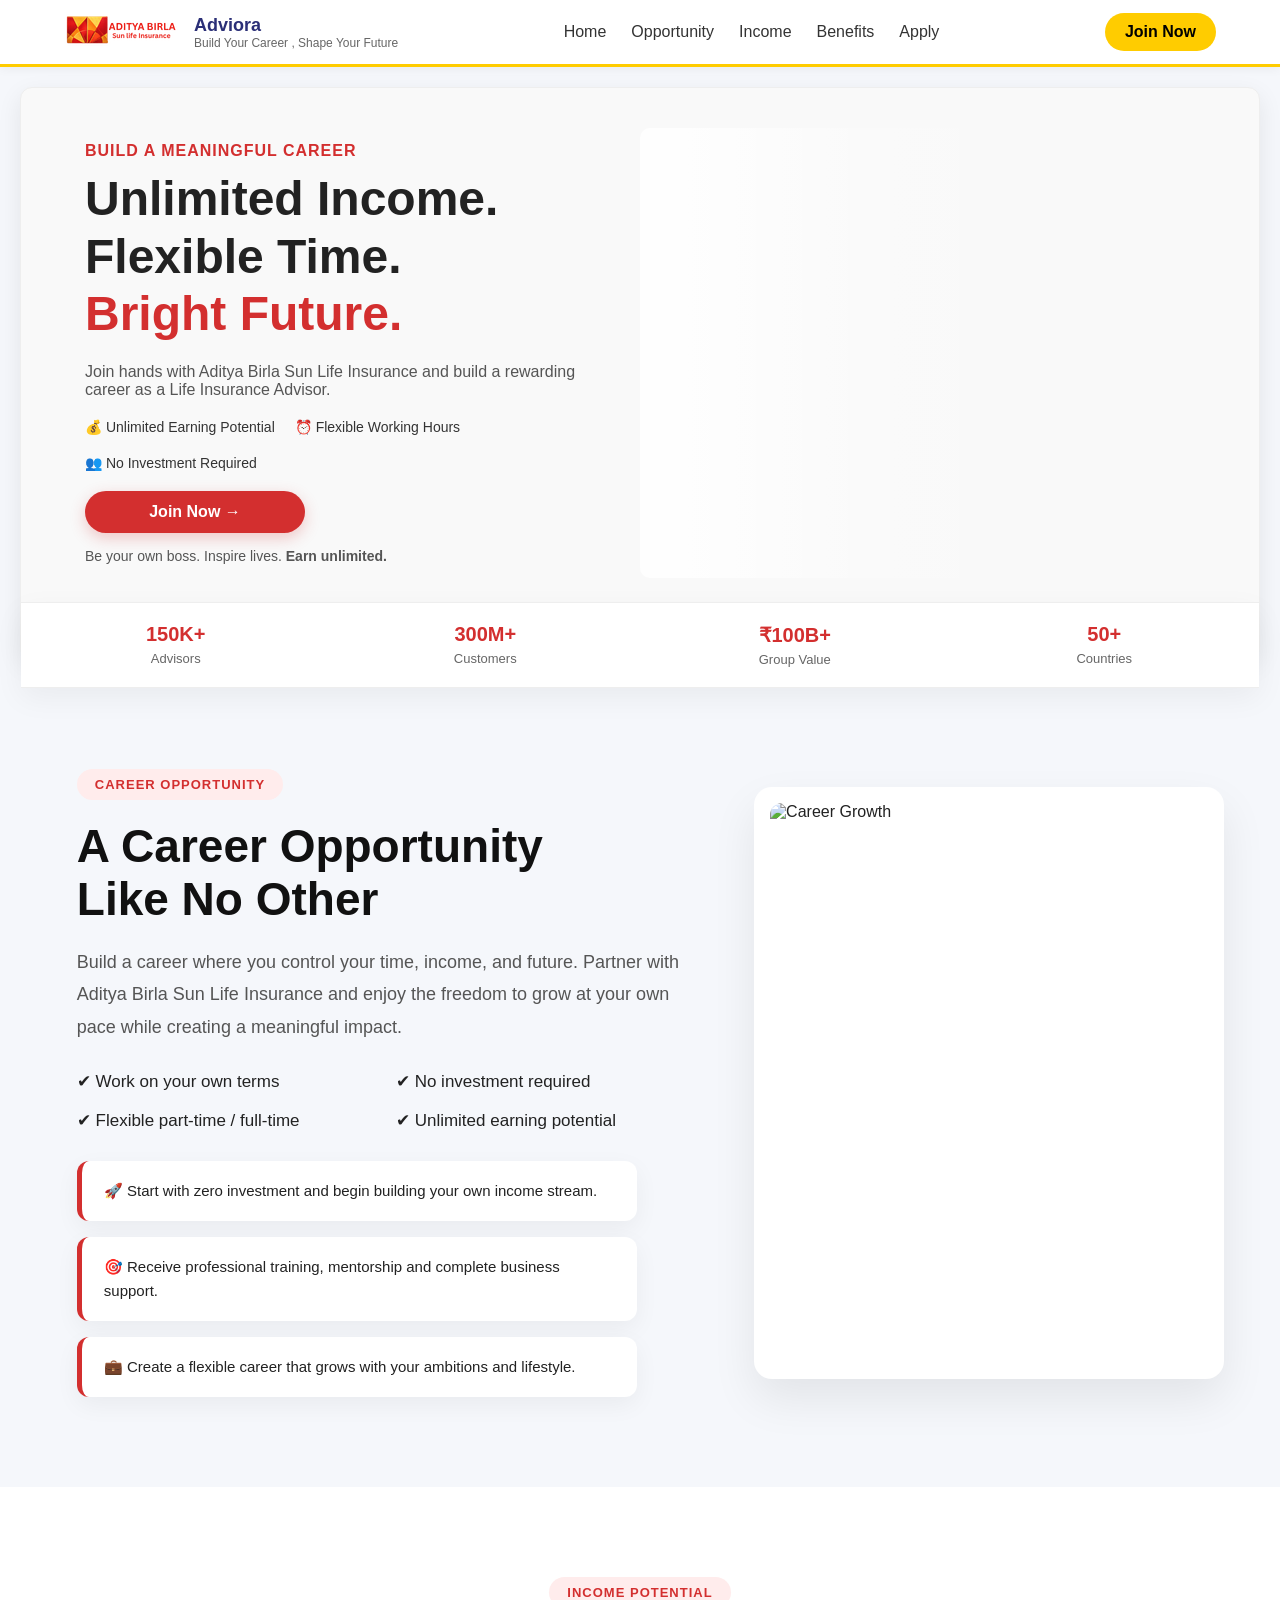
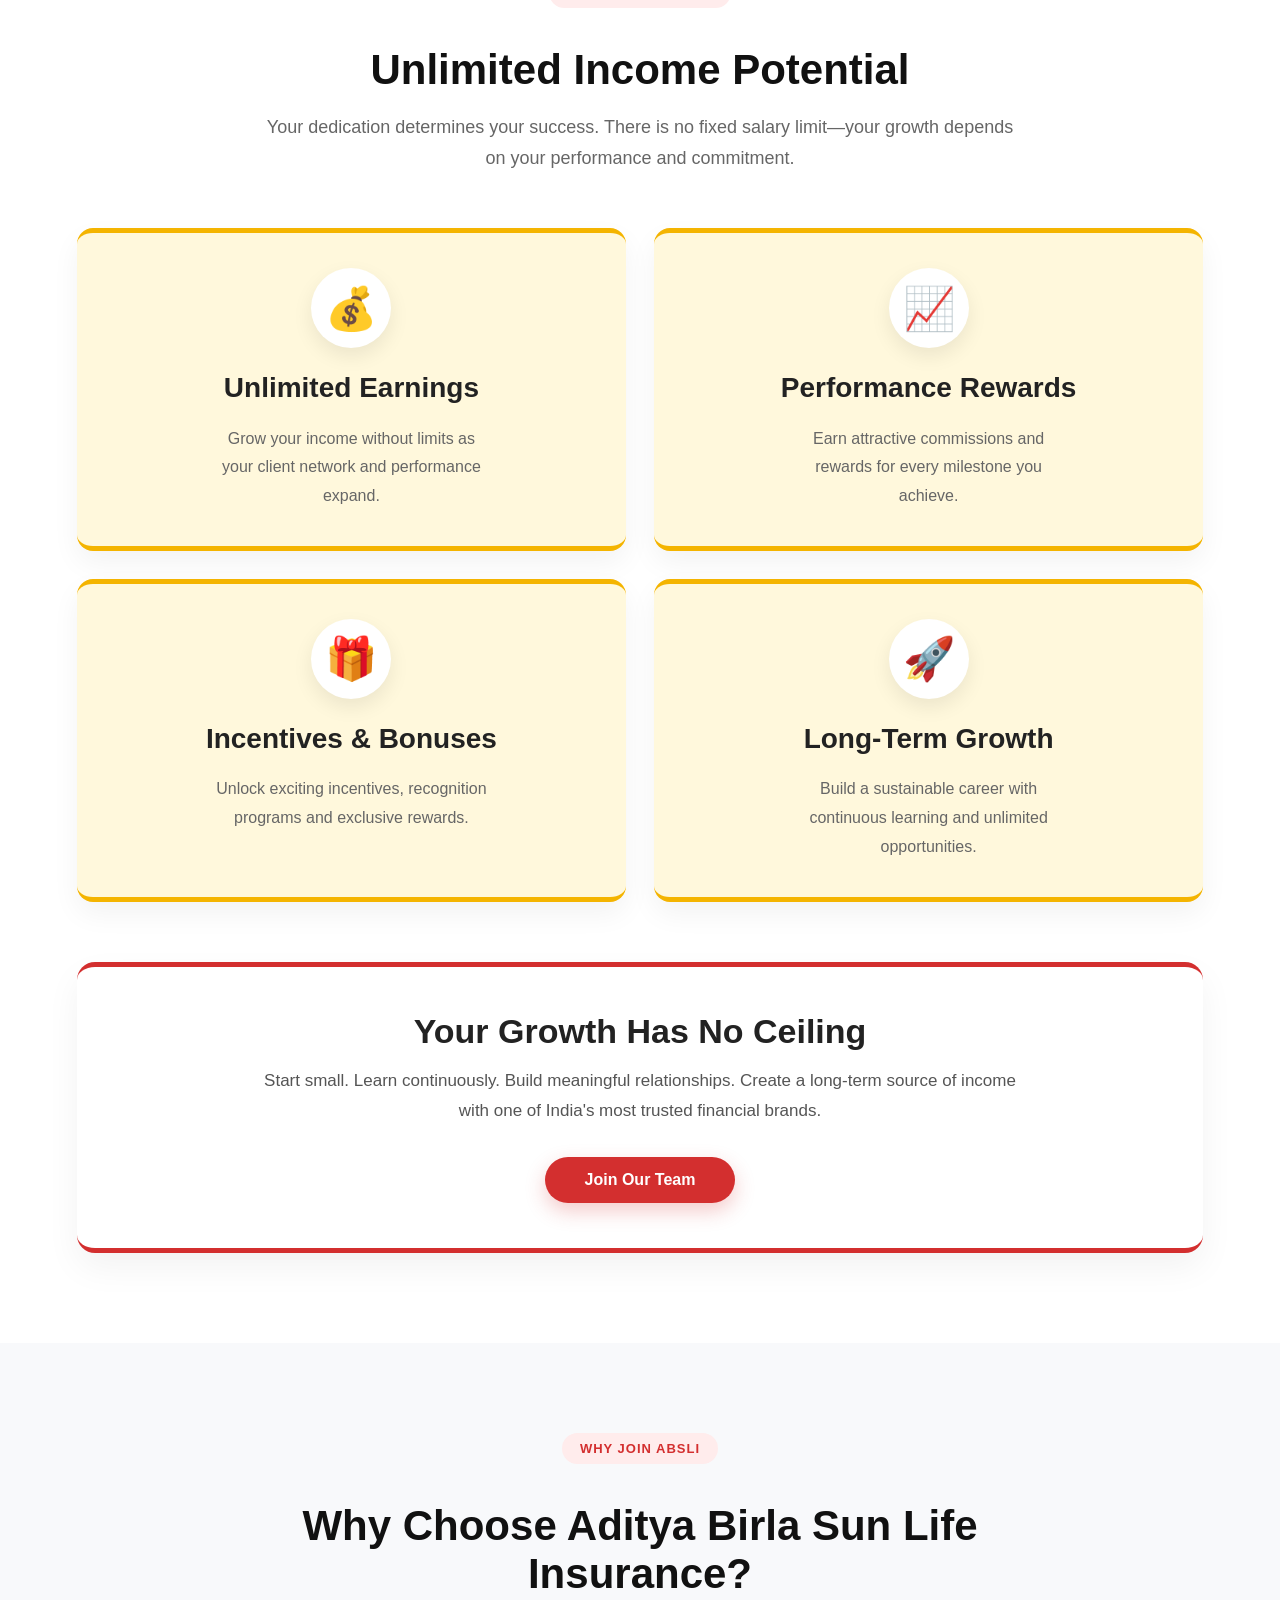
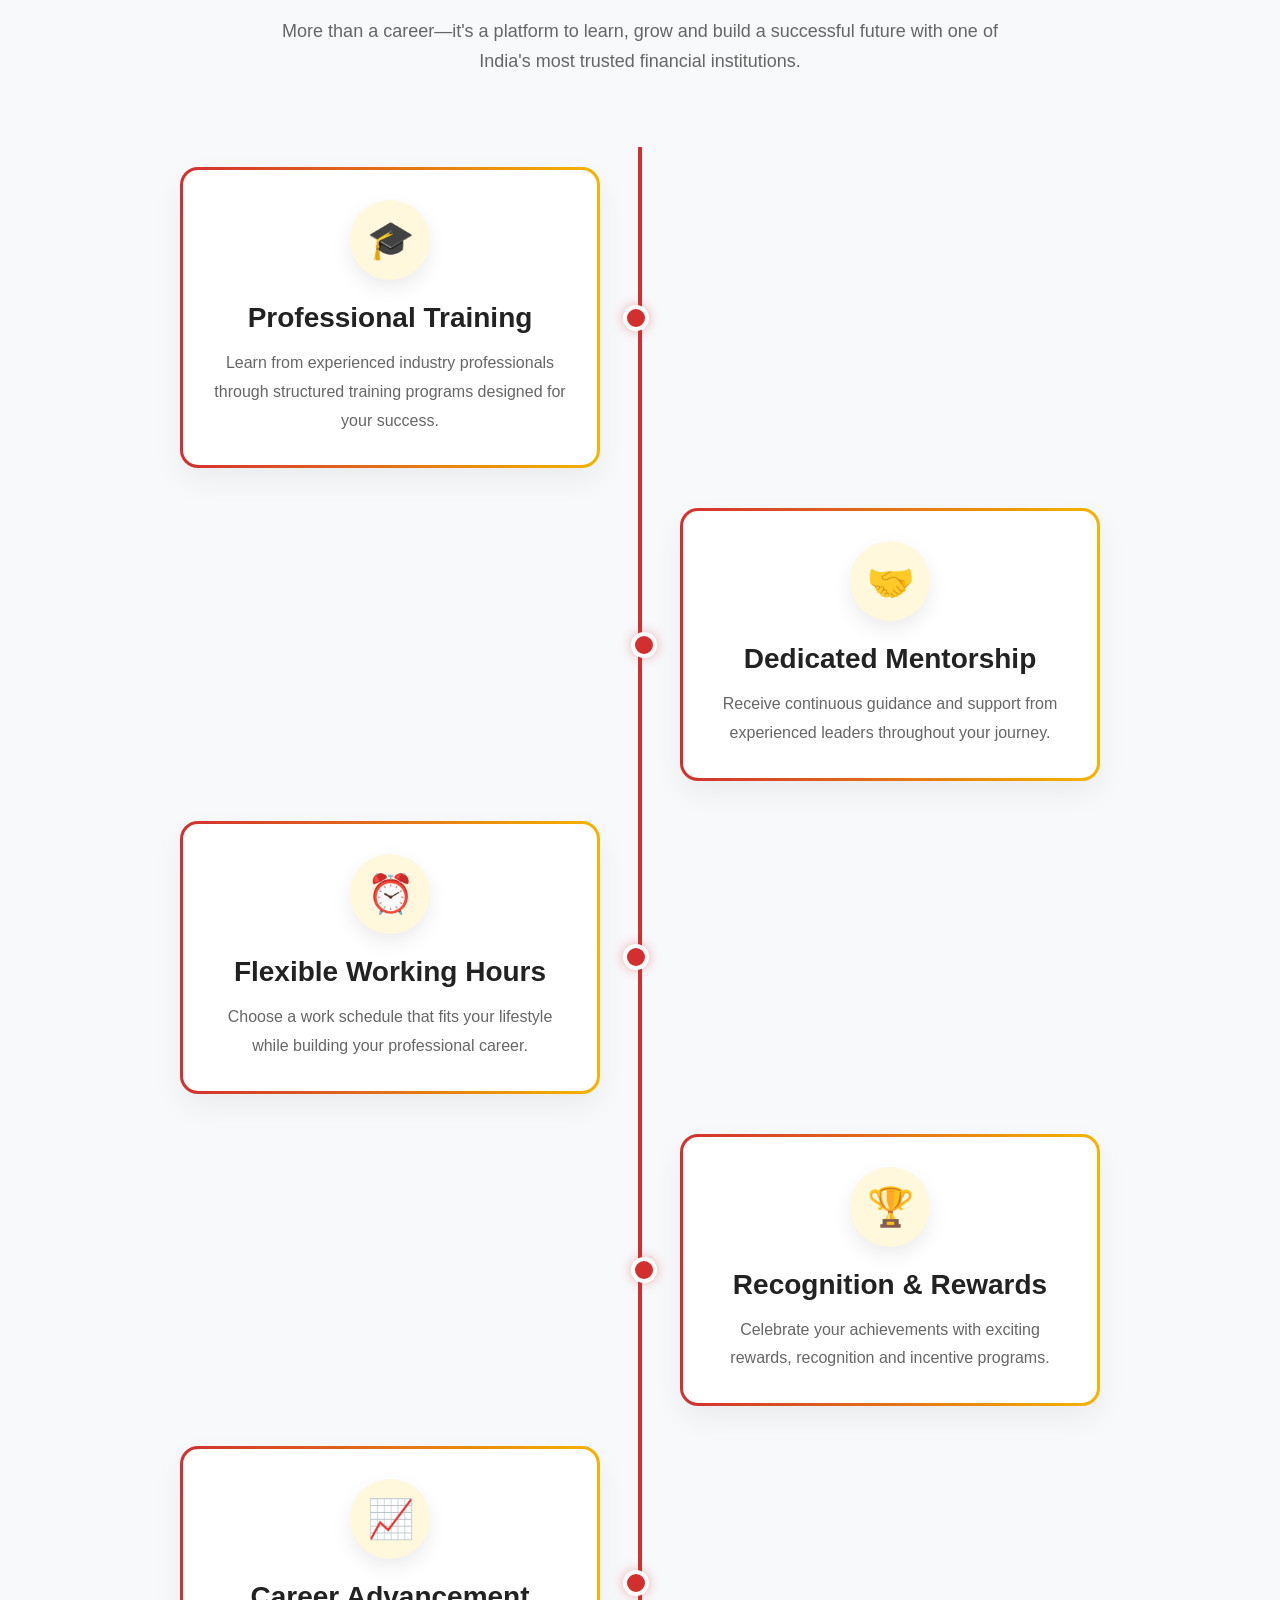
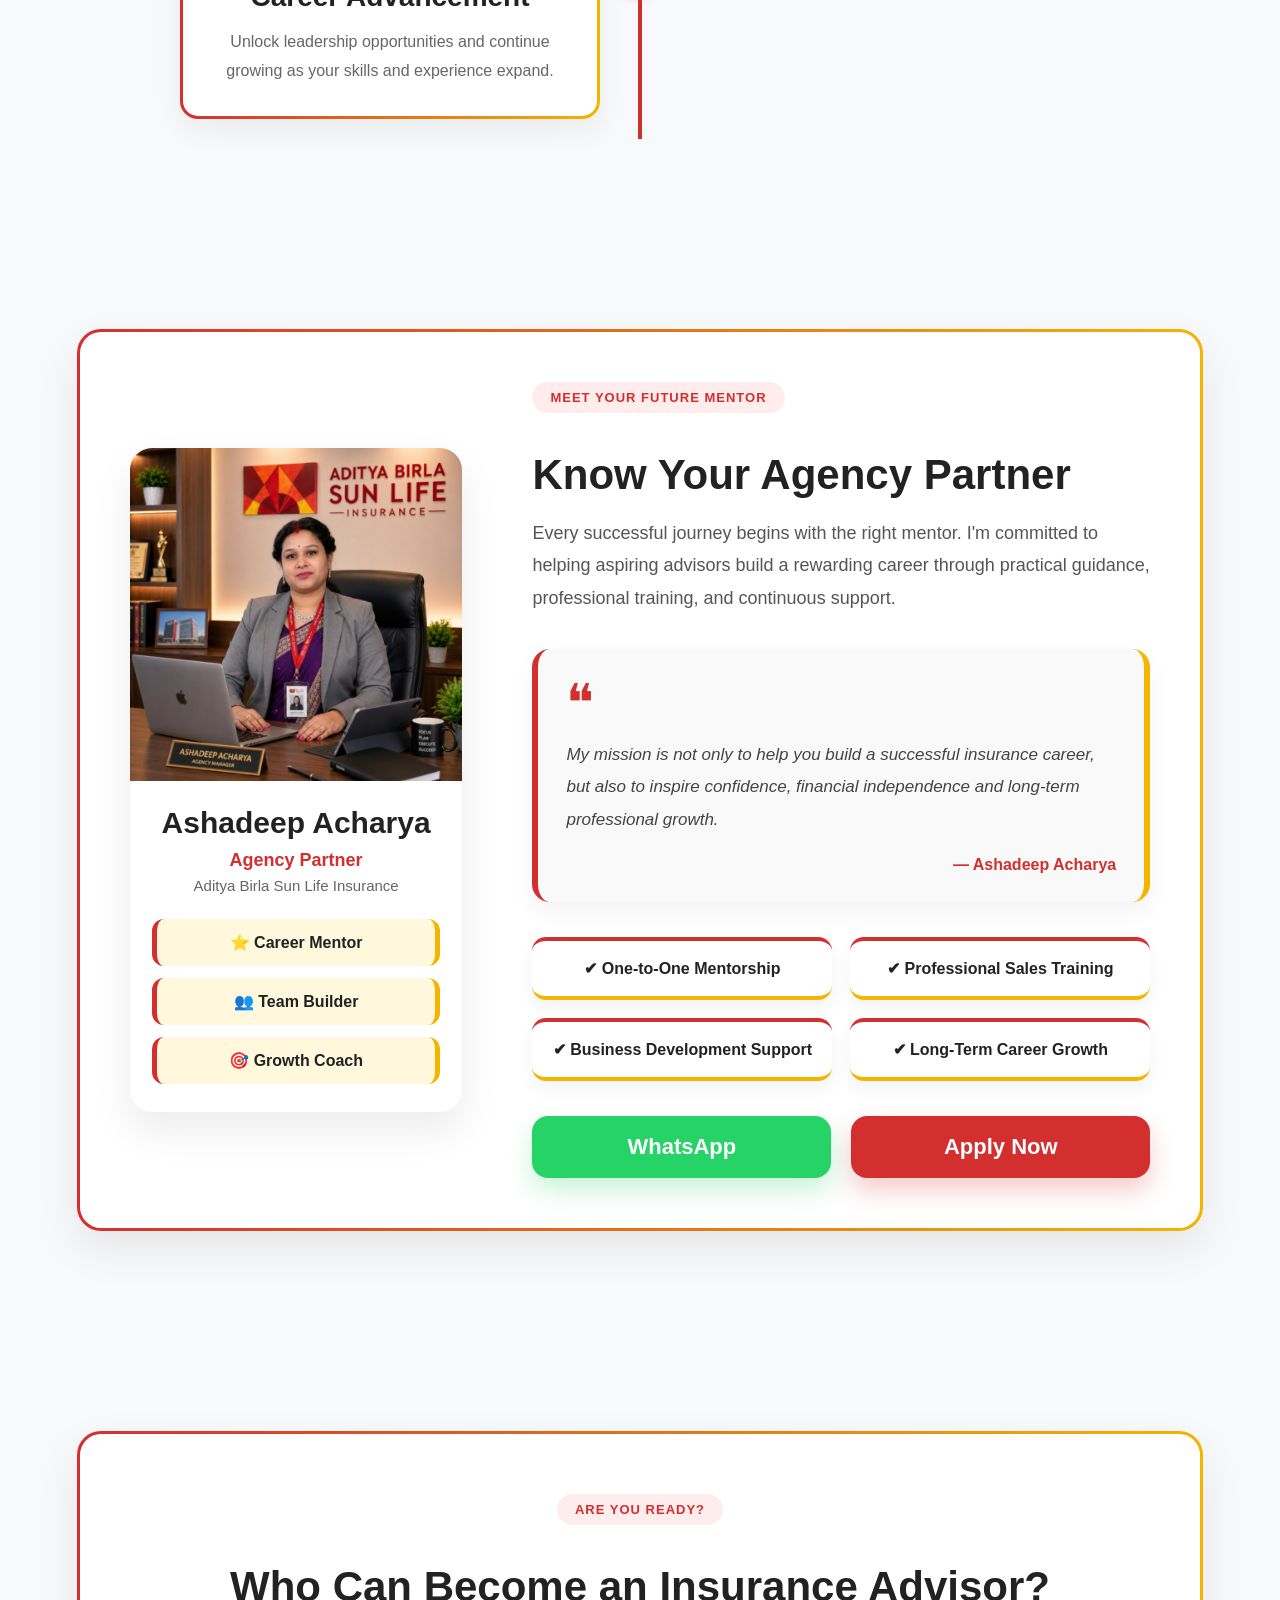
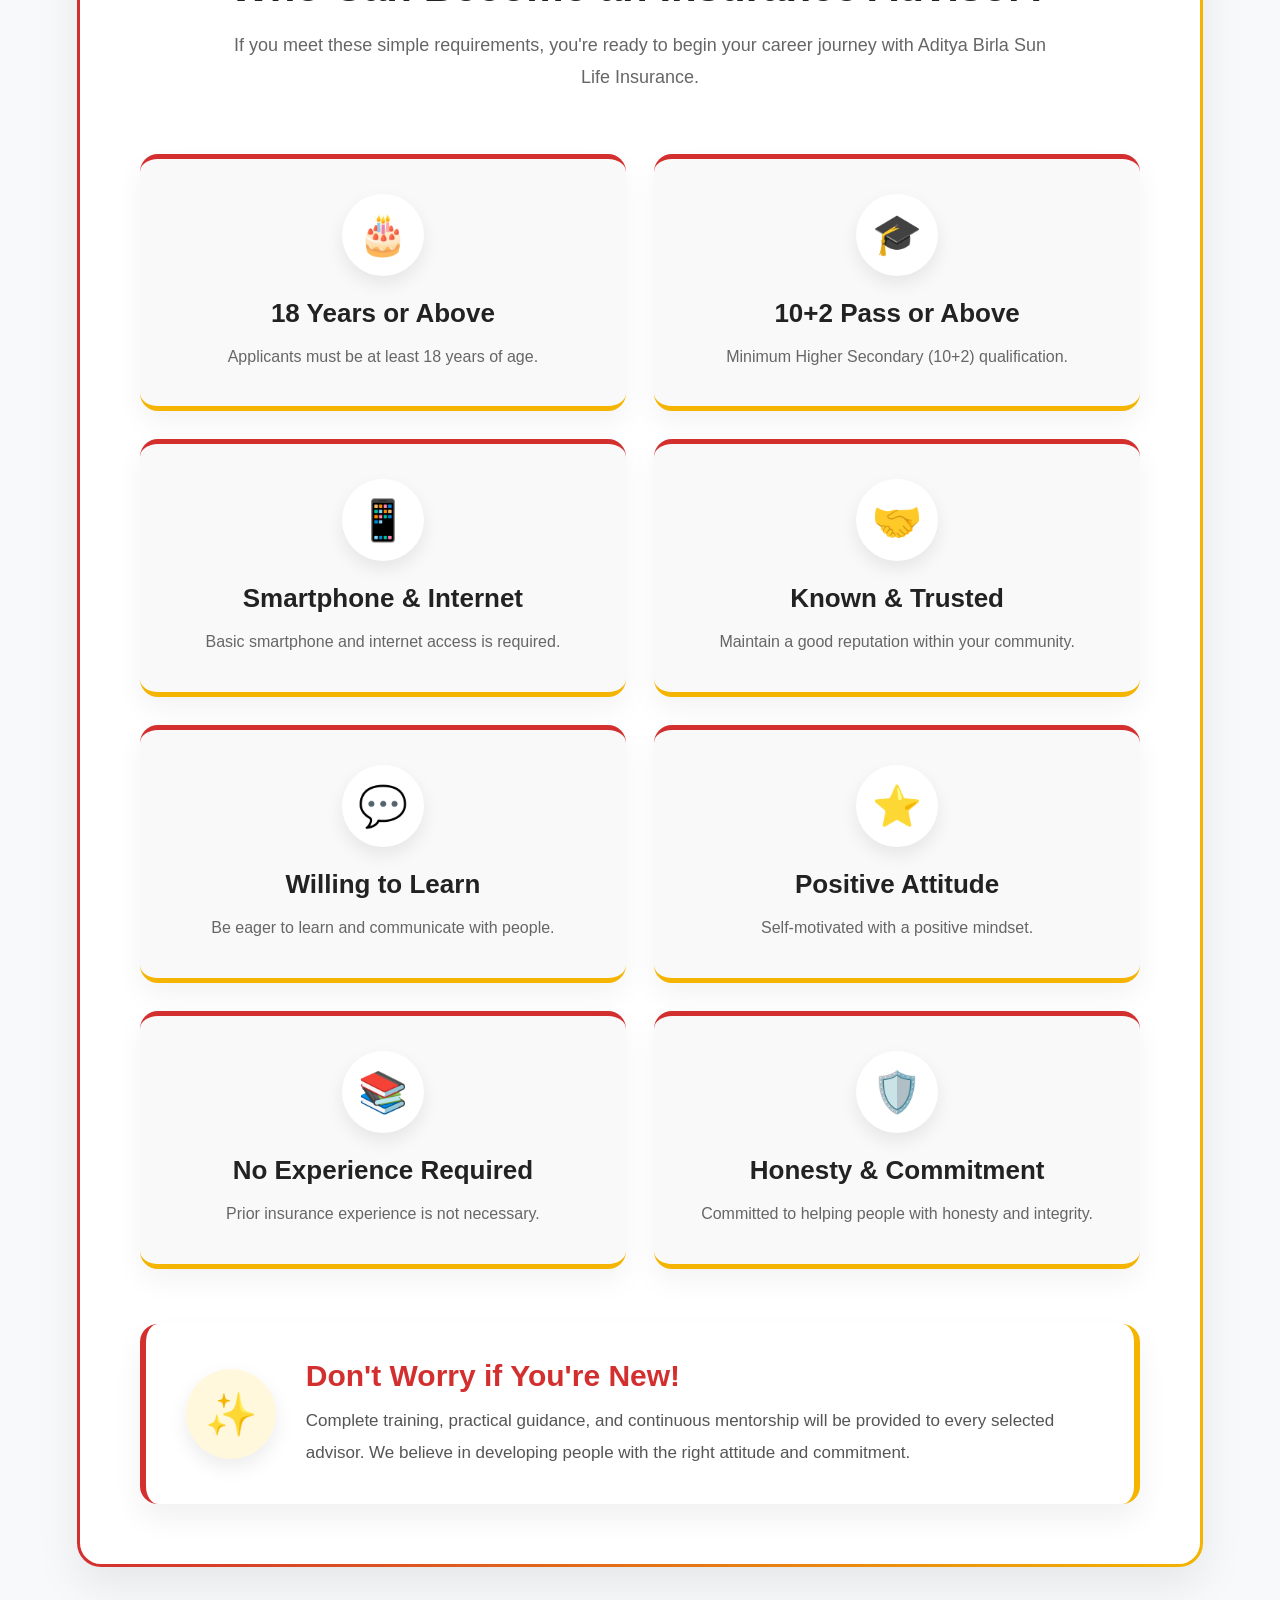
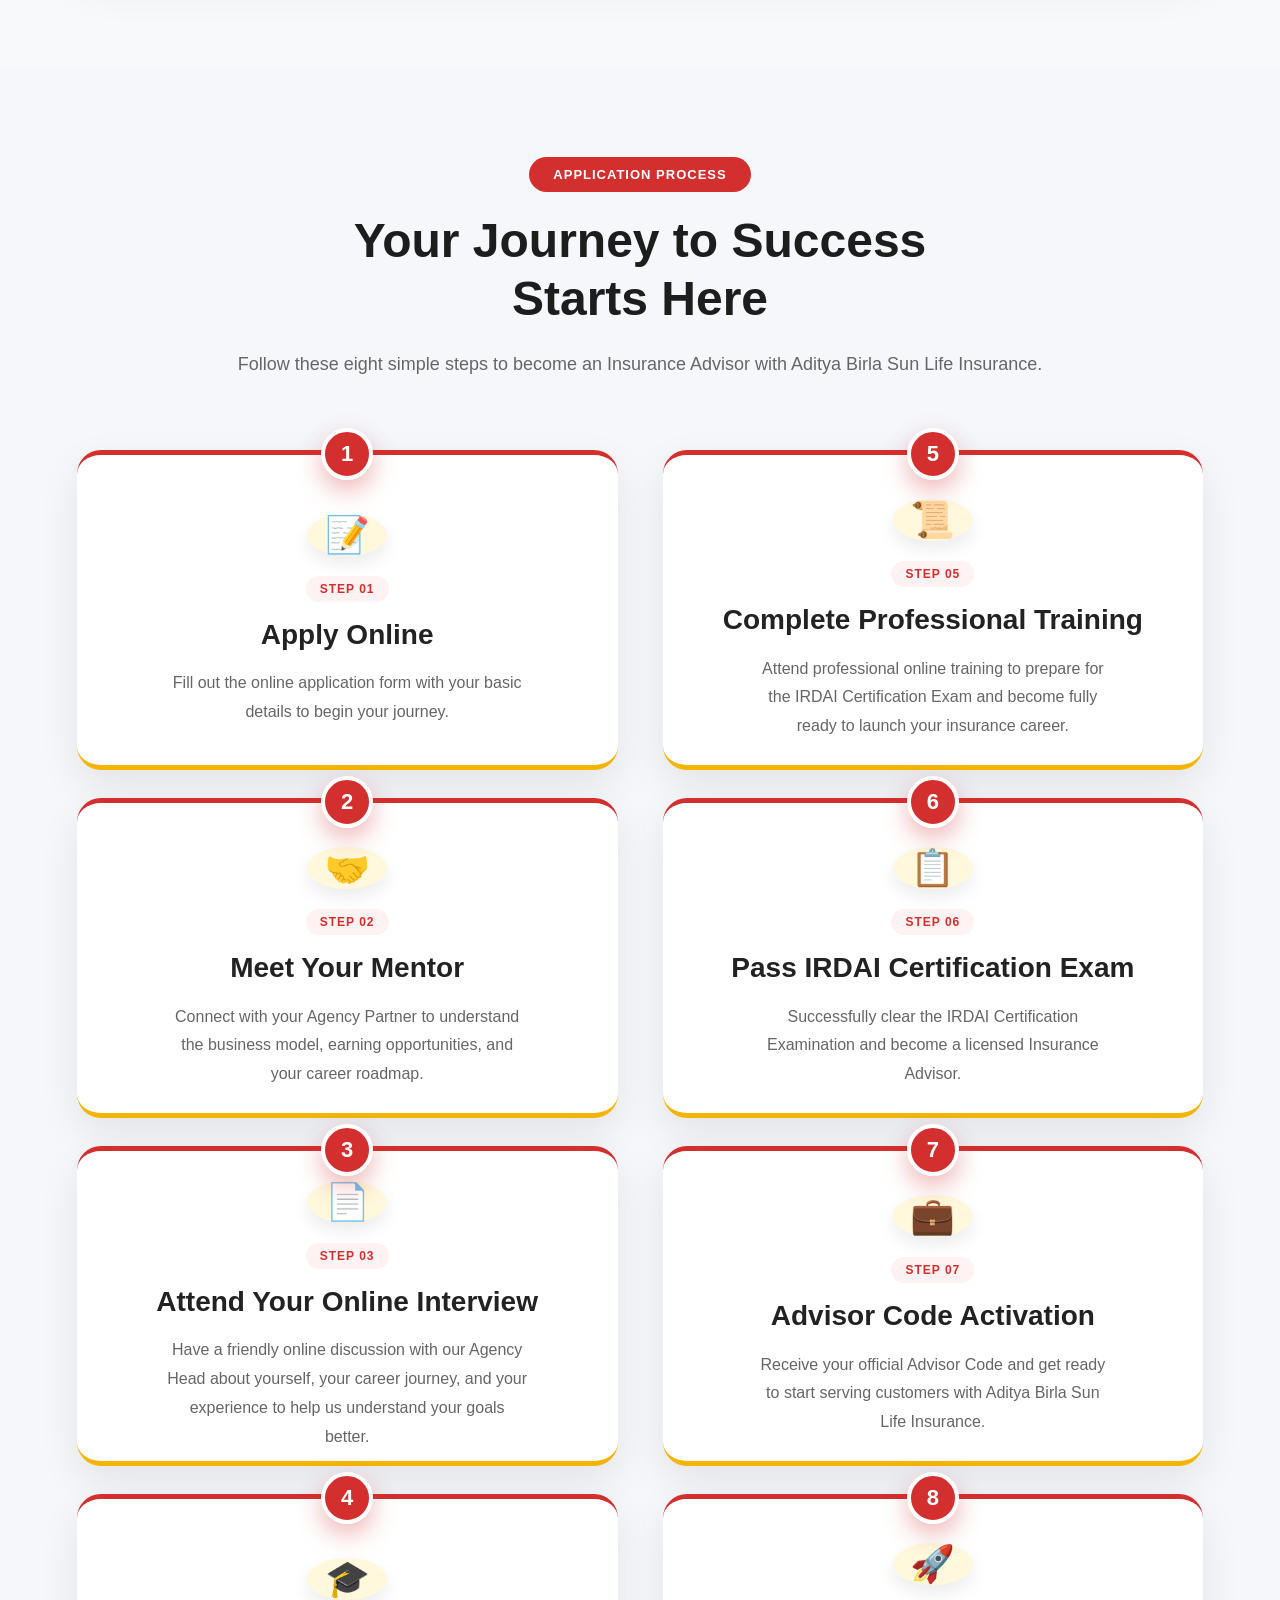
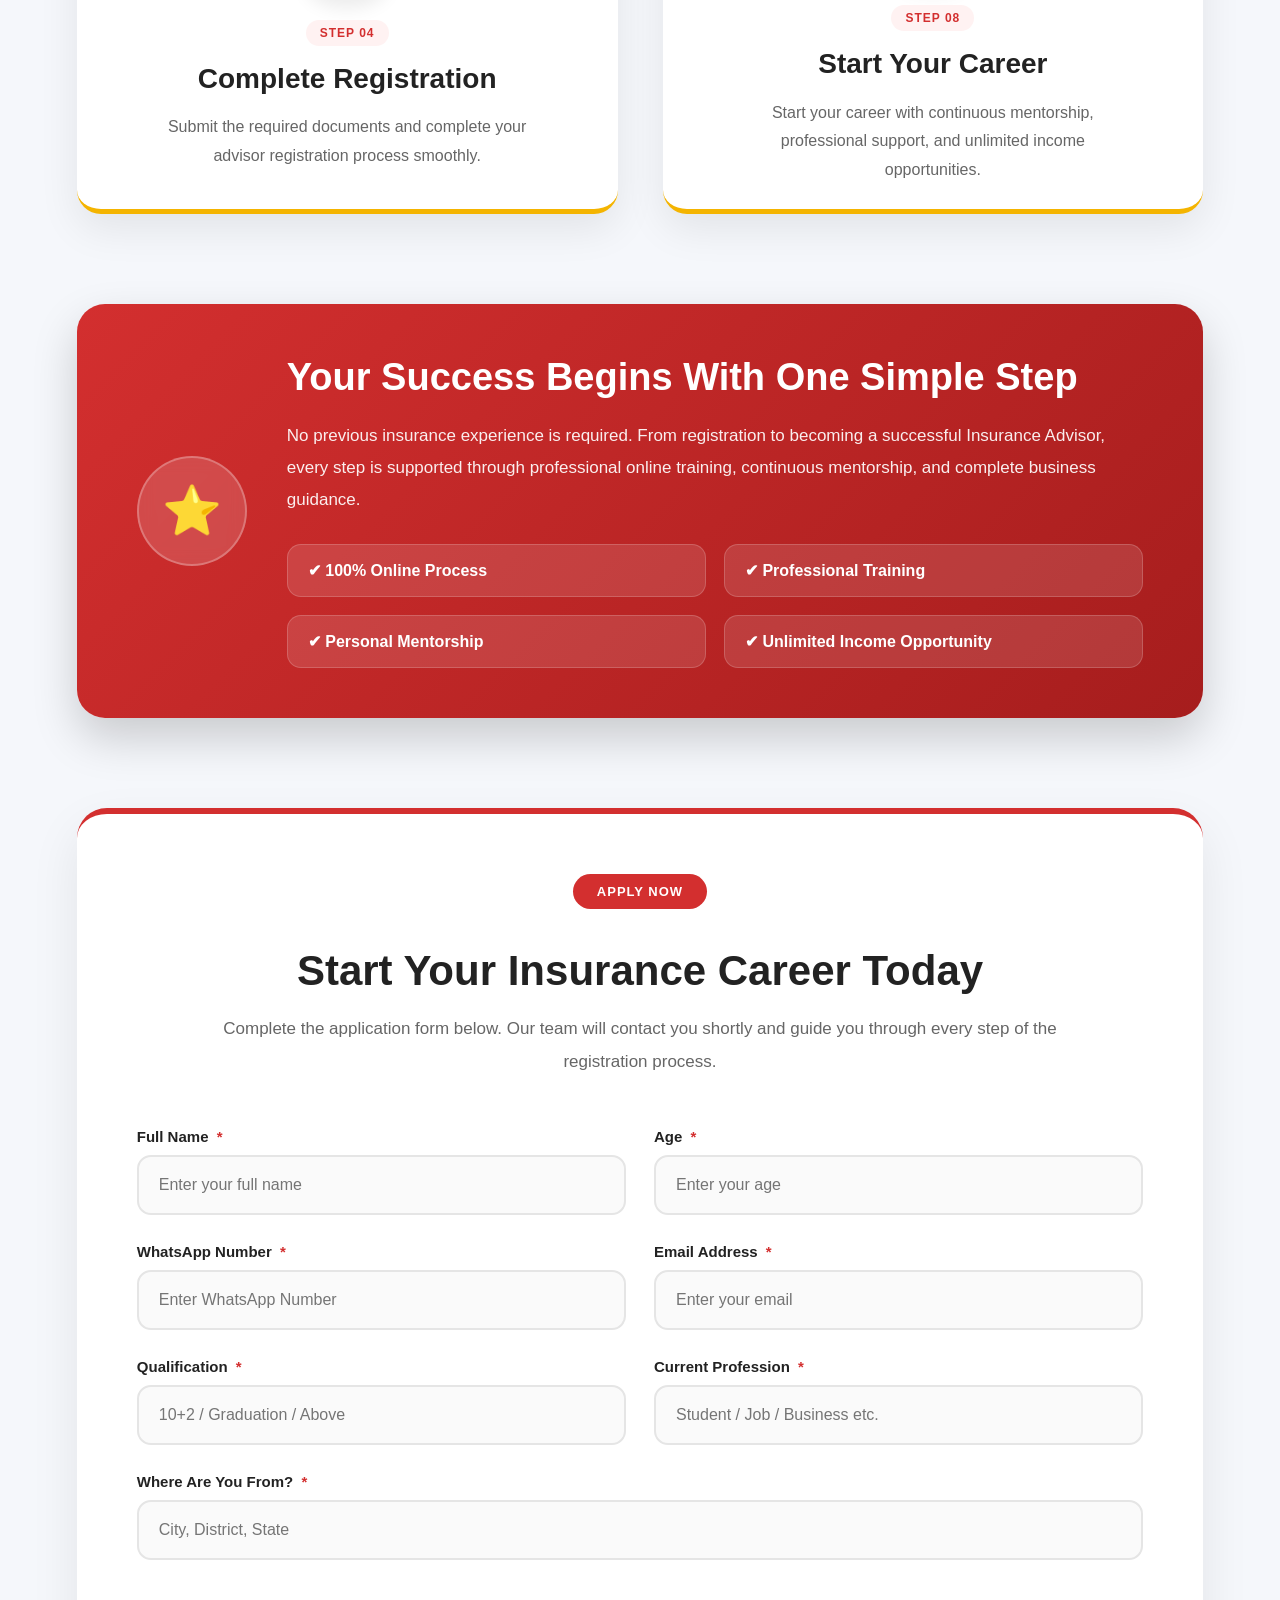
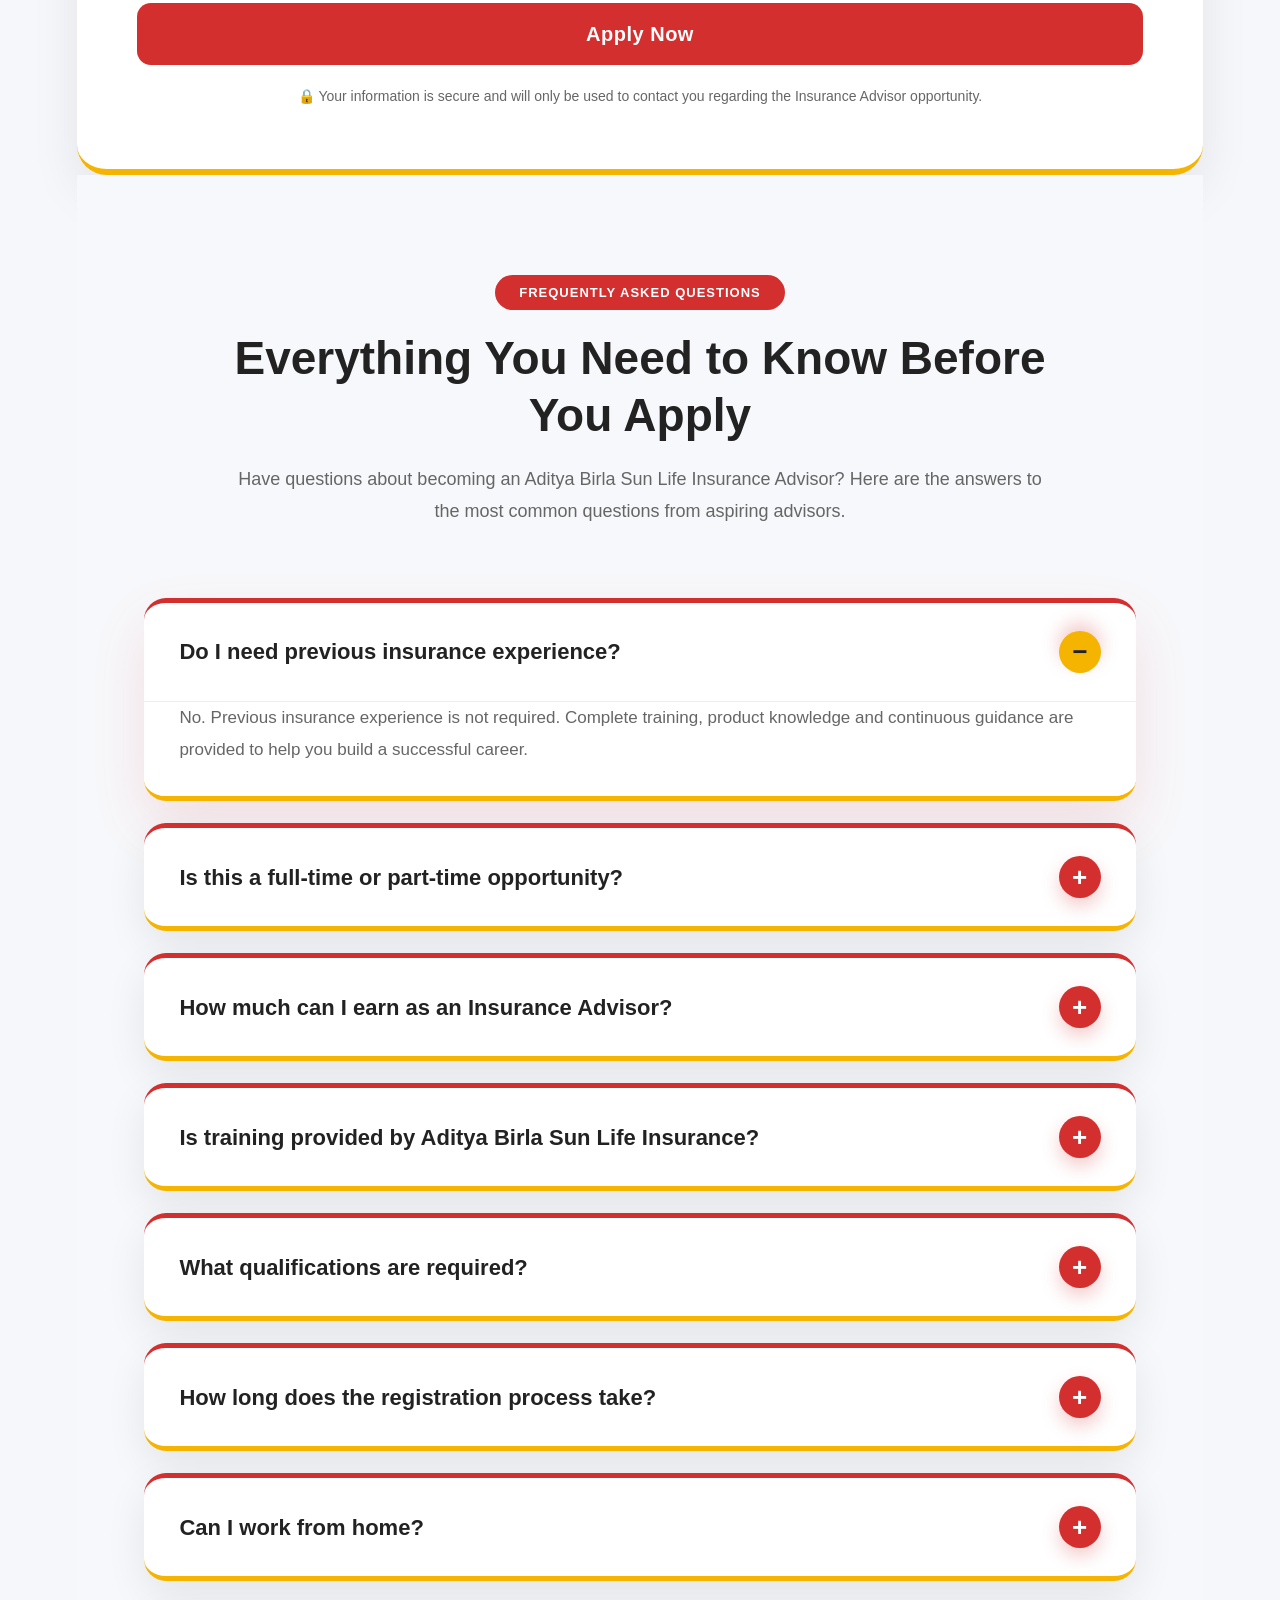
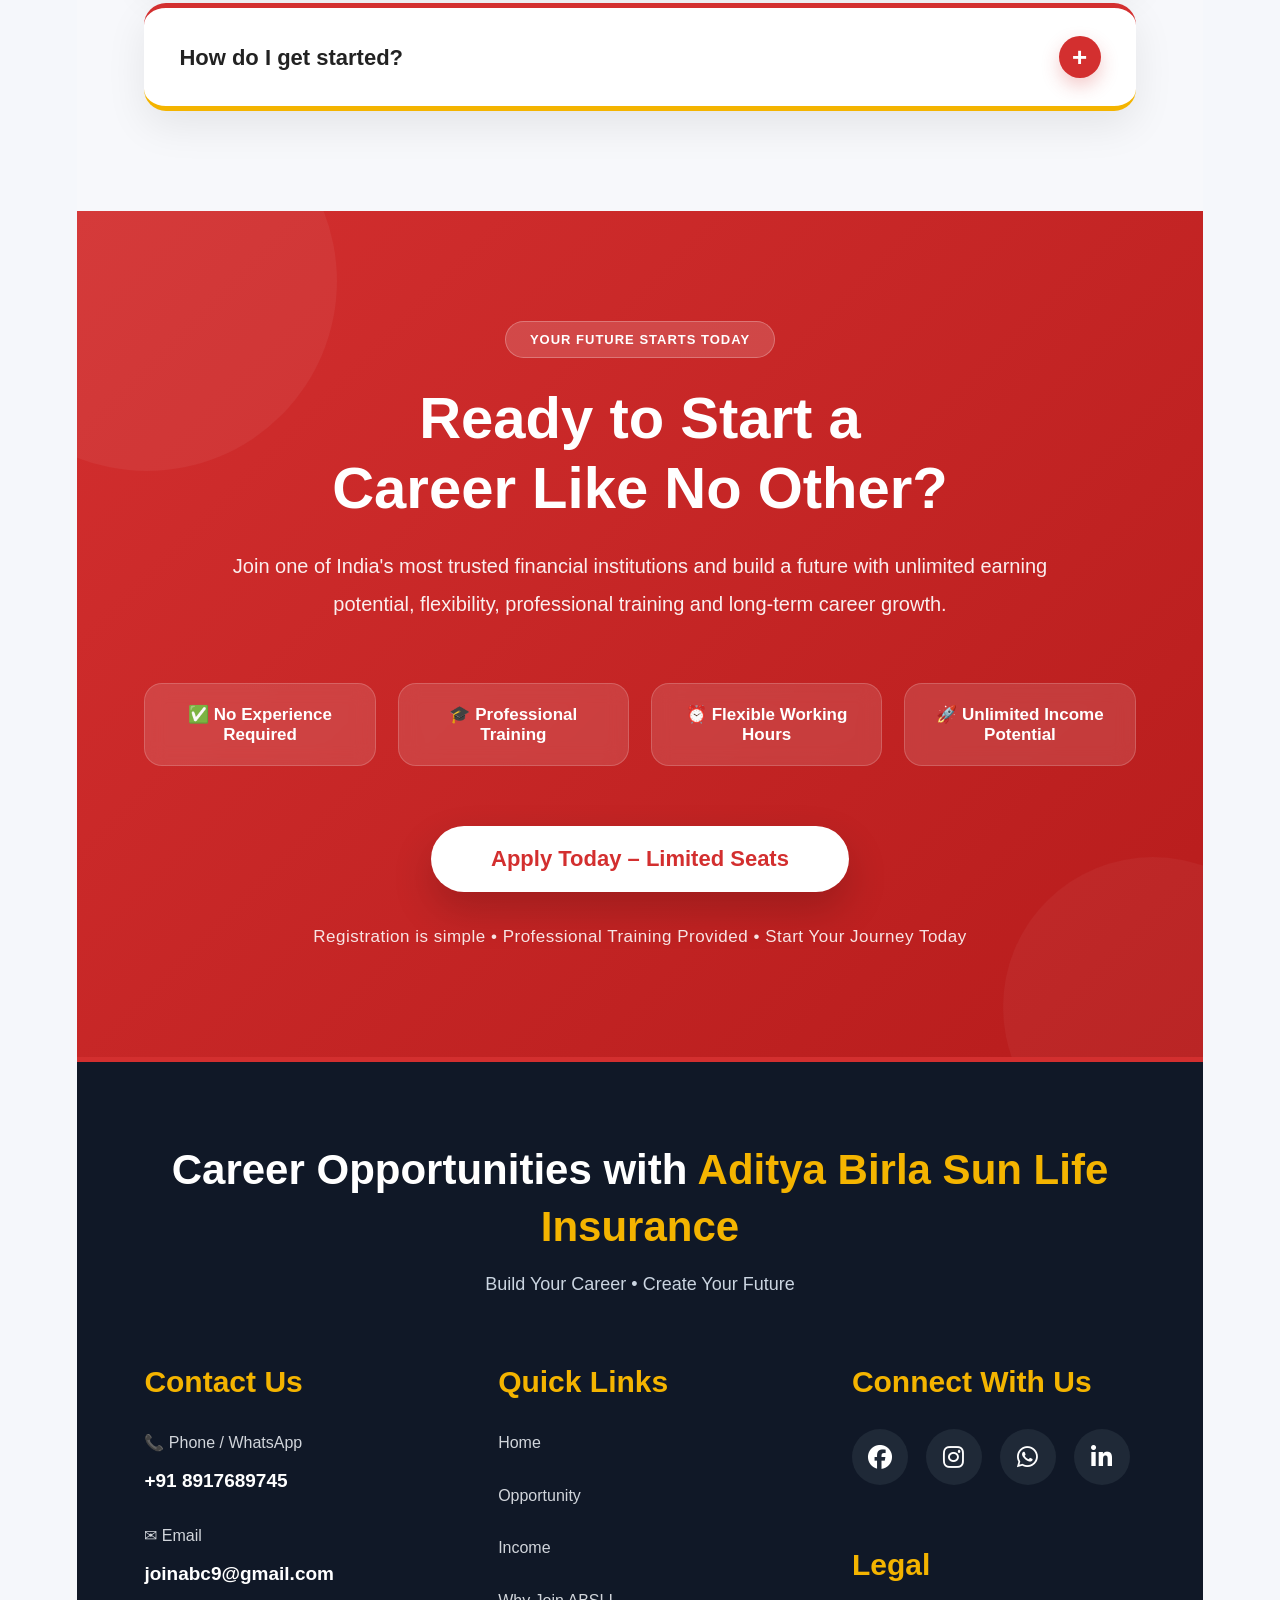
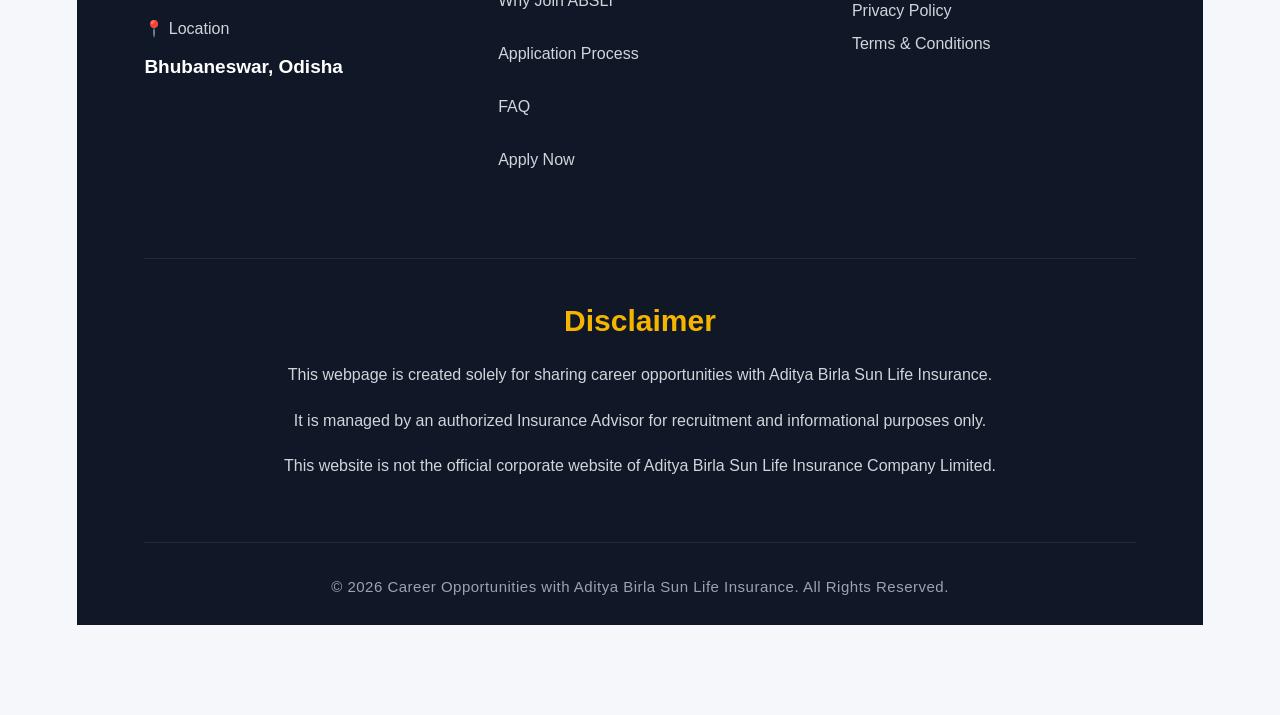
==== index.html @ 00c8ae95 "Update index.html" ====
<!DOCTYPE html>
<html lang="en">
<head>
<meta charset="UTF-8">
<meta name="viewport" content="width=device-width, initial-scale=1.0">
<title>Career Opportunity | Ashadeep Acharya</title>

<style>

/* RESET */
body{
margin:0;
font-family:Arial, sans-serif;

/* NEW BACKGROUND */
background:#e5e7eb;
}

html{
scroll-behavior:smooth;
}

/* ================= HEADER ================= */

.navbar{
position:sticky;
top:0;
z-index:1000;

display:flex;
justify-content:space-between;
align-items:center;

padding:12px 5%;
background:#ffffff;

border-bottom:3px solid #ffcc00;
box-shadow:0 2px 10px rgba(0,0,0,0.05);
}

/* LOGO */
.logo-box{
display:flex;
align-items:center;
gap:10px;
}

.logo-box img{
height:40px;
}

.logo-text h2{
font-size:18px;
margin:0;
color:#2b2f77;
}

.logo-text p{
font-size:12px;
margin:0;
color:#666;
}

/* MENU */
.menu{
display:flex;
gap:25px;
}

.menu a{
text-decoration:none;
color:#333;
font-weight:500;
transition:0.3s;
}

.menu a:hover{
color:#ff9900;
}

/* CTA */
.join-btn{
background:#ffcc00;
padding:10px 20px;
border-radius:25px;
text-decoration:none;
color:#000;
font-weight:600;
transition:0.3s;
}

.join-btn:hover{
background:#ffb300;
transform:scale(1.05);
}
     
/* ================= HERO ================= */

.hero{
display:flex;
align-items:center;
justify-content:space-between;
padding:40px 5%;
background:#ffffff;

border-radius:12px;
box-shadow:0 8px 25px rgba(0,0,0,0.05);
border:1px solid #eee;

margin:20px;
}

/* LEFT */
.hero-left{
width:50%;
}

.hero-tag{
color:#d32f2f;
font-weight:bold;
letter-spacing:1px;
margin-bottom:10px;
}

.hero-left h1{
font-size:48px;
line-height:1.2;
margin:0;
}

.hero-left h1 span{
color:#d32f2f;
}

.hero-sub{
margin:20px 0;
color:#555;
font-size:16px;
max-width:500px;
}

/* POINTS */
.hero-points{
display:flex;
gap:20px;
margin-bottom:20px;
flex-wrap:wrap;
}

.hero-points div{
font-size:14px;
color:#333;
}

/* BUTTON */
.hero-btn{
display:inline-block;
background:#d32f2f;
color:white;

/* HEIGHT SAME */
padding:12px 40px;

/* FORCE WIDTH BIGGER */
min-width:220px;

text-align:center;

border-radius:25px;
text-decoration:none;
font-weight:bold;
transition:0.3s;
/* ANIMATION */
transition:all 0.3s ease;

/* PREMIUM SHADOW */
box-shadow:0 5px 15px rgba(211,47,47,0.25);
}
.hero-btn:hover{
background:#b71c1c;

/* LIFT EFFECT */
transform:translateY(-3px) scale(1.04);

/* STRONGER SHADOW */
box-shadow:0 12px 30px rgba(211,47,47,0.35);
}
/* NOTE */
.hero-note{
margin-top:15px;
font-size:14px;
color:#555;
}

/* RIGHT IMAGE */
.hero-right{
width:50%;
height:450px;

/* IMAGE */
background:url("office.png") no-repeat center center/cover;

/* SHAPE */
border-radius:10px;

/* THIS IS IMPORTANT */
position:relative;
overflow:hidden;
}

/* WHITE FADE EFFECT (THIS MAKES IT PREMIUM) */
.hero-right::before{
content:"";
position:absolute;
left:0;
top:0;
width:100%;
height:100%;

background:linear-gradient(
to right,
rgba(255,255,255,0.9) 5%,
rgba(255,255,255,0.6) 20%,
rgba(255,255,255,0.2) 40%,
transparent 70%
);
}
.hero{
display:flex;
align-items:center;
justify-content:space-between;
padding:40px 5%;
background:#f9f9f9;

/* NEW */
border-radius:12px;
box-shadow:0 8px 25px rgba(0,0,0,0.08);
margin:20px;
}
/* ================= HERO STATS ================= */

.hero{
position:relative;
padding-bottom:80px; /* IMPORTANT: space for stats */
}

.hero-stats{
position:absolute;
bottom:-30px;

/* FULL WIDTH */
left:0;
width:100%;

/* REMOVE CENTER ALIGN */
transform:none;

display:flex;
justify-content:space-around;

background:#ffffff;
padding:20px 0;

border-radius:0; /* IMPORTANT: remove rounded card look */

box-shadow:0 10px 30px rgba(0,0,0,0.05);
border-top:1px solid #eee;
border-bottom:1px solid #eee;
}

/* EACH BOX */
.hero-stats div{
text-align:center;
flex:1;
}

.hero-stats h3{
margin:0;
color:#d32f2f;
font-size:20px;
}

.hero-stats p{
margin:5px 0 0;
font-size:13px;
color:#666;
}
/*==========================
      OPPORTUNITY
===========================*/

.opportunity{

padding:90px 6%;

}

.opportunity-container{

display:flex;
justify-content:space-between;
align-items:center;
gap:45px;

}

/* LEFT */

.opportunity-left{

flex:0 0 54%;

}

.section-tag{

display:inline-block;

background:#ffecec;

color:#d32f2f;

padding:8px 18px;

border-radius:30px;

font-size:13px;

font-weight:700;

letter-spacing:1px;

margin-bottom:20px;

}

.opportunity-left h2{

font-size:46px;

line-height:1.15;

margin:0 0 20px;

color:#111;

}

.opportunity-sub{

font-size:18px;

line-height:1.8;

color:#555;

margin-bottom:28px;

max-width:620px;

}

.opportunity-points{

display:grid;

grid-template-columns:repeat(2,1fr);

gap:18px 30px;

margin-bottom:30px;

}

.opportunity-points div{

font-size:17px;

font-weight:500;

color:#222;

}

/* Highlight Cards */

.opportunity-highlights{

display:flex;

flex-direction:column;

gap:16px;

max-width:560px;

}

.highlight-box{

background:#fff;

padding:18px 22px;

border-radius:12px;

border-left:5px solid #d32f2f;

box-shadow:0 8px 25px rgba(0,0,0,.05);

font-size:15px;

line-height:1.6;

transition:.35s;

}

.highlight-box:hover{

transform:translateX(10px);

box-shadow:0 15px 35px rgba(0,0,0,.08);

}

/* RIGHT */

.opportunity-right{

flex:0 0 46%;

display:flex;
justify-content:center;
align-items:center;

}

/* Floating Card */

.image-card{
background:#fff;
padding:16px;
border-radius:18px;
box-shadow:0 20px 45px rgba(0,0,0,.08);

width:100%;
max-width:470px;      /* was 390px */

display:flex;
justify-content:center;
align-items:center;

transition:.35s;
}

.image-card:hover{

transform:translateY(-8px);

}

.image-card img{
display:block;

width:100%;
height:560px;          /* NEW */

object-fit:cover;

border-radius:12px;
}
/*=========================
        INCOME
==========================*/

.income{

padding:90px 6%;

background:#ffffff;

}

/* Heading */

.income-heading{

text-align:center;

max-width:760px;

margin:auto;

margin-bottom:55px;

}

.income-heading h2{

font-size:42px;

margin:18px 0;

color:#111;

}

.income-heading p{

font-size:18px;

line-height:1.7;

color:#666;

}

/* Grid */

.income-grid{

display:grid;

grid-template-columns:repeat(2,1fr);

gap:28px;

margin-bottom:60px;

}

/* Card */

.income-card{

background:#fff8dc;

padding:35px;

border-radius:16px;

border-top:5px solid #f4b400;
border-bottom:5px solid #f4b400;

box-shadow:0 12px 28px rgba(0,0,0,.05);

transition:.35s;

/* NEW */
display:flex;
flex-direction:column;
align-items:center;
justify-content:flex-start;
text-align:center;

}

.income-card:hover{

transform:translateY(-8px);

box-shadow:0 20px 35px rgba(0,0,0,.08);

border-top-color:#d32f2f;
border-bottom-color:#d32f2f;

}

.income-icon{

width:80px;
height:80px;

display:flex;
align-items:center;
justify-content:center;

margin-bottom:22px;

font-size:42px;

background:#ffffff;

border-radius:50%;

box-shadow:0 8px 20px rgba(0,0,0,.08);

}

.income-card h3{

margin:0 0 18px;

font-size:28px;

font-weight:700;

color:#222;

line-height:1.3;

}

.income-card p{

margin:0;

font-size:16px;

line-height:1.8;

color:#666;

max-width:280px;

}

/* Banner */

.income-banner{

background:#ffffff;

padding:45px;

border-radius:18px;

text-align:center;

/* TOP & BOTTOM RED BORDER */
border-top:5px solid #d32f2f;
border-bottom:5px solid #d32f2f;

box-shadow:0 15px 35px rgba(0,0,0,.05);

transition:.35s;

}

.income-banner h3{

font-size:34px;

margin-bottom:15px;

}

.income-banner p{

max-width:760px;

margin:auto;

font-size:17px;

line-height:1.8;

color:#555;

margin-bottom:30px;

}

/* Button */

.income-btn{

display:inline-block;

padding:14px 40px;

background:#d32f2f;

color:#fff;

text-decoration:none;

border-radius:30px;

font-weight:600;

transition:.35s;

box-shadow:0 8px 20px rgba(211,47,47,.25);

}

.income-btn:hover{

background:#b71c1c;

transform:translateY(-4px);

box-shadow:0 15px 30px rgba(211,47,47,.35);

}
/*=========================
      WHY JOIN SECTION
==========================*/

.benefits{

    padding:90px 6%;

    background:#f8f9fb;

}

/*=========================
        HEADING
==========================*/

.benefits-heading{

    text-align:center;

    max-width:760px;

    margin:auto;

    margin-bottom:70px;

}

.benefits-heading h2{

    font-size:42px;

    margin:18px 0;

    color:#111;

}

.benefits-heading p{

    font-size:18px;

    line-height:1.7;

    color:#666;

}

/*=========================
        TIMELINE
==========================*/

.benefits-timeline{

    position:relative;

    max-width:1000px;

    margin:auto;

}

.benefits-timeline::before{

    content:"";

    position:absolute;

    left:50%;

    top:0;

    width:4px;

    height:100%;

    background:#d32f2f;

    transform:translateX(-50%);

}

/*=========================
        ITEMS
==========================*/

.benefits-item{

    position:relative;

    width:50%;

    padding:20px 40px;

    box-sizing:border-box;

}

.benefits-item.left{

    left:0;

    text-align:right;

}

.benefits-item.right{

    left:50%;

}

/*=========================
        CARD
==========================*/

.benefits-card{

    background:#ffffff;

    padding:30px;

    border-radius:18px;

    border:3px solid transparent;

    background-image:

    linear-gradient(#ffffff,#ffffff),

    linear-gradient(90deg,#d32f2f,#f4b400);

    background-origin:border-box;

    background-clip:padding-box,border-box;

    box-shadow:0 12px 30px rgba(0,0,0,.06);

    transition:.35s;

    display:flex;

    flex-direction:column;

    align-items:center;

    text-align:center;

}

.benefits-card:hover{

    transform:translateY(-8px);

    box-shadow:0 18px 35px rgba(0,0,0,.10);

}

/*=========================
        ICON
==========================*/

.benefits-icon{

    width:80px;

    height:80px;

    display:flex;

    align-items:center;

    justify-content:center;

    background:#fff8dc;

    border-radius:50%;

    font-size:38px;

    margin:0 auto 22px;

    box-shadow:0 8px 20px rgba(0,0,0,.08);

}

/*=========================
        TEXT
==========================*/

.benefits-card h3{

    margin:0 0 15px;

    font-size:28px;

    font-weight:700;

    color:#222;

}

.benefits-card p{

    margin:0;

    font-size:16px;

    line-height:1.8;

    color:#666;

}

/*=========================
      TIMELINE DOTS
==========================*/

.benefits-item::after{

    content:"";

    position:absolute;

    top:50%;

    transform:translateY(-50%);

    width:18px;

    height:18px;

    background:#d32f2f;

    border:4px solid #ffffff;

    border-radius:50%;

    box-shadow:0 0 12px rgba(211,47,47,.35);

    z-index:10;

}

.benefits-item.left::after{

    right:-9px;

}

.benefits-item.right::after{

    left:-9px;

}
/*====================================
      AGENCY PARTNER SECTION
====================================*/

.partner{

padding:100px 6%;

background:#f8f9fb;

}

/*=========================
      MAIN CONTAINER
=========================*/

.partner-container{

max-width:1250px;

margin:auto;

display:flex;

align-items:center;

gap:70px;

padding:50px;

background:#fff;

border-radius:24px;

border:3px solid transparent;

background-image:
linear-gradient(#fff,#fff),
linear-gradient(90deg,#d32f2f,#f4b400);

background-origin:border-box;

background-clip:padding-box,border-box;

box-shadow:0 18px 45px rgba(0,0,0,.08);

}


/*=========================
      LEFT PROFILE
=========================*/

.partner-profile{

width:35%;

display:flex;

justify-content:center;

}

.profile-card{

background:#fff;

border-radius:22px;

overflow:hidden;

width:100%;

max-width:360px;

box-shadow:0 18px 40px rgba(0,0,0,.08);

transition:.4s;

}

.profile-card:hover{

transform:translateY(-10px);

box-shadow:0 28px 55px rgba(0,0,0,.12);

}

.profile-image{

overflow:hidden;

}

.profile-image img{

width:100%;

display:block;

transition:.5s;

}

.profile-card:hover img{

transform:scale(1.04);

}

/*=========================
      PROFILE DETAILS
=========================*/

.profile-details{

padding:25px;

text-align:center;

}

.profile-details h3{

font-size:30px;

margin-bottom:10px;

color:#222;

}

.designation{

font-size:18px;

font-weight:600;

color:#d32f2f;

margin-bottom:6px;

}

.company{

font-size:15px;

color:#666;

}


/*=========================
      BADGES
=========================*/

.profile-badges{

padding:0 22px 28px;

display:flex;

flex-direction:column;

gap:12px;

}

.badge{

background:#fff8dc;

padding:14px;

border-radius:12px;

font-weight:600;

text-align:center;

border-left:5px solid #d32f2f;

border-right:5px solid #f4b400;

transition:.35s;

}

.badge:hover{

transform:translateX(6px);

box-shadow:0 10px 22px rgba(0,0,0,.08);

}


/*=========================
      RIGHT CONTENT
=========================*/

.partner-content{

width:65%;

}

.partner-content h2{

font-size:42px;

margin:18px 0;

color:#222;

}

.partner-subtitle{

font-size:18px;

line-height:1.8;

color:#555;

margin-bottom:35px;

}


/*=========================
      QUOTE CARD
=========================*/

.quote-card{

background:#f9f9f9;

padding:28px;

border-radius:18px;

position:relative;

border-left:6px solid #d32f2f;

border-right:6px solid #f4b400;

margin-bottom:35px;

box-shadow:0 10px 25px rgba(0,0,0,.05);

}

.quote-icon{

font-size:52px;

color:#d32f2f;

line-height:1;

}

.quote-card p{

font-size:17px;

line-height:1.9;

color:#444;

font-style:italic;

margin:10px 0 20px;

}

.quote-card h4{

text-align:right;

color:#d32f2f;

}


/*=========================
      FEATURE GRID
=========================*/

.mentor-grid{

display:grid;

grid-template-columns:repeat(2,1fr);

gap:18px;

margin-bottom:35px;

}

.mentor-card{

background:#fff;

padding:18px;

border-radius:14px;

text-align:center;

font-weight:600;

box-shadow:0 8px 18px rgba(0,0,0,.05);

border-top:4px solid #d32f2f;

border-bottom:4px solid #f4b400;

transition:.35s;

}

.mentor-card:hover{

transform:translateY(-8px);

box-shadow:0 18px 35px rgba(0,0,0,.08);

}


/*=========================
      BUTTONS
=========================*/

.partner-buttons{

display:grid;

grid-template-columns:repeat(2,1fr);

gap:20px;

margin-top:25px;

width:100%;

}

.partner-btn{

display:flex;

justify-content:center;

align-items:center;

width:100%;

height:62px;

font-size:22px;

font-weight:700;

text-decoration:none;

border-radius:16px;

transition:.35s;

box-sizing:border-box;

}

.partner-btn.whatsapp{

background:#25D366;

color:#fff;

box-shadow:0 12px 25px rgba(37,211,102,.25);

}

.partner-btn.apply{

background:#d32f2f;

color:#fff;

box-shadow:0 12px 25px rgba(211,47,47,.25);

}

.partner-btn:hover{

transform:translateY(-6px);

box-shadow:0 18px 35px rgba(0,0,0,.18);

}


/*=========================
      RESPONSIVE
=========================*/

@media(max-width:992px){

.partner-container{

flex-direction:column;

padding:35px;

}

.partner-profile{

width:100%;

}

.partner-content{

width:100%;

text-align:center;

}

.partner-content h2{

font-size:34px;

}

.partner-subtitle{

font-size:17px;

}

.mentor-grid{

grid-template-columns:1fr;

}

.partner-buttons{

justify-content:center;

flex-wrap:wrap;

}

}
/*====================================
      ELIGIBILITY SECTION
====================================*/

.eligibility{

padding:100px 6%;

background:#f8f9fb;

}

.eligibility-container{

max-width:1250px;

margin:auto;

padding:60px;

background:#fff;

border-radius:24px;

border:3px solid transparent;

background-image:
linear-gradient(#fff,#fff),
linear-gradient(90deg,#d32f2f,#f4b400);

background-origin:border-box;

background-clip:padding-box,border-box;

box-shadow:0 18px 45px rgba(0,0,0,.08);

}

/*====================
     HEADING
=====================*/

.eligibility-heading{

text-align:center;

max-width:820px;

margin:auto;

margin-bottom:60px;

}

.eligibility-heading h2{

font-size:42px;

margin:18px 0;

color:#222;

}

.eligibility-heading p{

font-size:18px;

line-height:1.8;

color:#666;

}


/*====================
        GRID
=====================*/

.eligibility-grid{

display:grid;

grid-template-columns:repeat(2,1fr);

gap:28px;

margin-bottom:55px;

}


/*====================
       CARD
=====================*/

.eligibility-card{

background:#f9f9f9;

padding:35px;

border-radius:18px;

text-align:center;

border-top:5px solid #d32f2f;

border-bottom:5px solid #f4b400;

box-shadow:0 12px 28px rgba(0,0,0,.05);

transition:.35s;

display:flex;

flex-direction:column;

align-items:center;

justify-content:center;

min-height:220px;

}

.eligibility-card:hover{

transform:translateY(-8px);

box-shadow:0 22px 40px rgba(0,0,0,.09);

}


/*====================
       ICON
=====================*/

.eligibility-icon{

width:82px;

height:82px;

display:flex;

align-items:center;

justify-content:center;

font-size:40px;

background:#fff;

border-radius:50%;

margin-bottom:22px;

box-shadow:0 8px 18px rgba(0,0,0,.08);

transition:.35s;

}

.eligibility-card:hover .eligibility-icon{

transform:scale(1.08);

}


/*====================
      CARD TEXT
=====================*/

.eligibility-card h3{

font-size:26px;

margin-bottom:14px;

color:#222;

}

.eligibility-card p{

font-size:16px;

line-height:1.8;

color:#666;

}


/*====================
      INFO BANNER
=====================*/

.eligibility-banner{

display:flex;

align-items:center;

gap:30px;

padding:35px 40px;

border-radius:18px;

background:#ffffff;

border-left:6px solid #d32f2f;

border-right:6px solid #f4b400;

box-shadow:0 15px 30px rgba(0,0,0,.06);

}

.banner-icon{

width:90px;

height:90px;

display:flex;

align-items:center;

justify-content:center;

font-size:42px;

border-radius:50%;

background:#fff8dc;

box-shadow:0 8px 20px rgba(0,0,0,.08);

flex-shrink:0;

}

.banner-text h3{

font-size:30px;

margin-bottom:12px;

color:#d32f2f;

}

.banner-text p{

font-size:17px;

line-height:1.9;

color:#555;

}


/*====================
      RESPONSIVE
=====================*/

@media(max-width:992px){

.eligibility-container{

padding:35px;

}

.eligibility-grid{

grid-template-columns:1fr;

}

.eligibility-banner{

flex-direction:column;

text-align:center;

}

.eligibility-heading h2{

font-size:34px;

}

.banner-text h3{

font-size:26px;

}

}
   /*=========================================
      CAREER JOURNEY - PHASE 1
      Global + Timeline Layout
==========================================*/

/*========== RESET ==========*/

*{
    margin:0;
    padding:0;
    box-sizing:border-box;
}

body{
    font-family:'Poppins',sans-serif;
    background:#f5f7fb;
    color:#222;
    overflow-x:hidden;
}

/*========== SECTION ==========*/

.career-journey{
    width:100%;
    padding:90px 6%;
    background:#f5f7fb;
}

.career-container{
    max-width:1500px;
    margin:0 auto;
}

/*========== HEADING ==========*/

.career-heading{
    text-align:center;
    max-width:850px;
    margin:0 auto 70px;
}

.career-tag{
    display:inline-block;
    padding:10px 24px;
    background:#d32f2f;
    color:#fff;
    font-size:13px;
    font-weight:700;
    letter-spacing:1px;
    border-radius:40px;
    margin-bottom:20px;
}

.career-heading h2{
    font-size:48px;
    line-height:1.2;
    margin-bottom:20px;
    color:#1d1d1d;
}

.career-heading p{
    font-size:18px;
    line-height:1.8;
    color:#666;
}

/*========== GRID ==========*/

.career-grid{
    display:grid;
    grid-template-columns:1fr 1fr;
    gap:45px;
    margin-top:60px;
}

.career-column{
    display:flex;
    flex-direction:column;
    gap:28px;
}

/*========== STEP ==========*/

.career-step{
    position:relative;
}

/*========== CARD ==========*/

.career-card{

    position:relative;

    display:flex;

    flex-direction:column;

    justify-content:center;

    align-items:center;

    background:#ffffff;

    border-radius:24px;

    padding:40px;

    text-align:center;

    border-top:5px solid #d32f2f;

    border-bottom:5px solid #f4b400;

    box-shadow:0 15px 40px rgba(0,0,0,.08);

    transition:all .35s ease;

    height:320px;

}

.career-card:hover{

    transform:translateY(-8px);

    box-shadow:0 25px 55px rgba(0,0,0,.12);

}

/*========== STEP NUMBER ==========*/

.career-badge{

    position:absolute;

    top:-22px;

    left:50%;

    transform:translateX(-50%);

    width:52px;

    height:52px;

    border-radius:50%;

    background:#d32f2f;

    color:#ffffff;

    display:flex;

    align-items:center;

    justify-content:center;

    font-size:22px;

    font-weight:700;

    z-index:100;

    border:4px solid #ffffff;

    box-shadow:0 10px 25px rgba(211,47,47,.35);

}

/*========== ICON ==========*/

.career-icon{

    width:80px;

    height:80px;

    margin:20px auto;

    border-radius:50%;

    background:#fff8dc;

    display:flex;

    align-items:center;

    justify-content:center;

    font-size:36px;

    box-shadow:0 8px 18px rgba(0,0,0,.08);

    transition:.35s;

}

.career-card:hover .career-icon{

    transform:scale(1.08);

}

/*========== CONTENT ==========*/

.career-body{

    width:100%;

}

.step-tag{

    display:inline-block;

    padding:6px 14px;

    background:#fff2f2;

    color:#d32f2f;

    border-radius:30px;

    font-size:12px;

    font-weight:700;

    letter-spacing:1px;

    margin-bottom:15px;

}

.career-body h3{

    font-size:28px;
line-height:1.3;
    margin-bottom:16px;

    color:#222;

}

.career-body p{

    max-width:360px;

    margin:0 auto;

    font-size:16px;

    line-height:1.8;

    color:#666;

}
      /*=========================================
      CAREER JOURNEY - PHASE 2
      SUCCESS BANNER
==========================================*/

.career-success{

    margin-top:90px;

    background:linear-gradient(135deg,#d32f2f,#a61d1d);

    border-radius:28px;

    padding:50px 60px;

    display:flex;

    align-items:center;

    gap:40px;

    color:#fff;

    box-shadow:0 20px 45px rgba(0,0,0,.18);

}

.career-success-icon{

    width:110px;

    height:110px;

    min-width:110px;

    border-radius:50%;

    background:rgba(255,255,255,.15);

    border:2px solid rgba(255,255,255,.25);

    display:flex;

    align-items:center;

    justify-content:center;

    font-size:48px;

    backdrop-filter:blur(8px);

}

.career-success-content{

    flex:1;

}

.career-success-content h2{

    font-size:38px;

    line-height:1.25;

    margin-bottom:18px;

    color:#fff;

}

.career-success-content p{

    font-size:17px;

    line-height:1.9;

    color:rgba(255,255,255,.92);

    margin-bottom:28px;

    max-width:900px;

}

.career-success-points{

    display:grid;

    grid-template-columns:repeat(2,1fr);

    gap:18px;

}

.career-success-points div{

    background:rgba(255,255,255,.12);

    border:1px solid rgba(255,255,255,.18);

    border-radius:14px;

    padding:16px 20px;

    font-size:16px;

    font-weight:600;

    transition:.35s;

}

.career-success-points div:hover{

    background:rgba(255,255,255,.20);

    transform:translateY(-4px);

}
      /*=========================================
      CAREER JOURNEY - PHASE 3
      APPLICATION FORM
==========================================*/

.career-form-section{

    margin-top:90px;

}

.career-form-card{

    background:#ffffff;

    border-radius:30px;

    padding:60px;

    border-top:6px solid #d32f2f;

    border-bottom:6px solid #f4b400;

    box-shadow:0 20px 50px rgba(0,0,0,.08);

}

.career-form-header{

    text-align:center;

    max-width:850px;

    margin:0 auto 50px;

}

.career-form-header h2{

    font-size:42px;

    color:#222;

    margin:18px 0;

}

.career-form-header p{

    font-size:17px;

    color:#666;

    line-height:1.9;

}

.career-form{

    width:100%;

}

.form-row{

    display:grid;

    grid-template-columns:repeat(2,1fr);

    gap:28px;

    margin-bottom:28px;

}

.form-group{

    display:flex;

    flex-direction:column;

}

.form-group.full-width{

    grid-column:1 / -1;

}

.form-group label{

    font-size:15px;

    font-weight:700;

    color:#222;

    margin-bottom:10px;

}

.form-group input{
background:#fafafa;
    width:100%;

    height:60px;

    background:#fafafa;

    border:2px solid #e5e5e5;

    border-radius:14px;

    padding:0 20px;

    font-size:16px;

    outline:none;

    transition:.35s;

}

.form-group input:focus{

    border-color:#d32f2f;

    box-shadow:0 0 0 4px rgba(211,47,47,.10);

}
/*=====================================
      APPLICATION FORM
=====================================*/

/* Existing application form CSS */

/* ... */

/* Existing last CSS rule */

/*-------------------------------------
      Required Field
-------------------------------------*/

.required{

    color:#d32f2f;

    font-weight:900;

    margin-left:4px;

}

.required-note{

    font-size:22px;

    color:#666;

    margin-bottom:20px;

}
.career-submit-btn{

    width:100%;

    height:62px;

    margin-top:15px;

    border:none;

    border-radius:14px;

    background:#d32f2f;

    color:#fff;

    font-size:20px;
letter-spacing:.5px;

    font-weight:700;

    cursor:pointer;

    transition:.35s;

}

.career-submit-btn:hover{

    background:#b71c1c;

    transform:translateY(-3px);

}

.career-note{

    text-align:center;

    margin-top:20px;

    font-size:14px;

    color:#666;

    line-height:1.7;

}
      /*=========================================
      CAREER JOURNEY - PHASE 4
      RESPONSIVE & FINAL POLISH
==========================================*/

/*========== SMOOTH SCROLL ==========*/

html{
    scroll-behavior:smooth;
}

/*========== CARD ANIMATION ==========*/

.career-card,
.career-success,
.career-form-card{
    transition:all .35s ease;
}

.career-card:hover,
.career-success:hover,
.career-form-card:hover{
    transform:translateY(-6px);
}

/*========== TABLET ==========*/

@media (max-width:1024px){

    .career-heading h2{
        font-size:40px;
    }

    .career-grid{
        grid-template-columns:1fr;
        gap:35px;
    }

    .career-success{
        flex-direction:column;
        text-align:center;
        padding:45px 35px;
    }

    .career-success-content{
        width:100%;
    }

    .career-success-points{
        grid-template-columns:1fr 1fr;
    }

    .career-form-card{
        padding:45px 35px;
    }

}

/*========== MOBILE ==========*/

@media (max-width:768px){

    .career-journey{
        padding:70px 20px;
    }

    .career-heading{
        margin-bottom:50px;
    }

    .career-heading h2{
        font-size:32px;
    }

    .career-heading p{
        font-size:16px;
    }

    .career-grid{
        gap:25px;
    }

    .career-card{
        min-height:auto;
        padding:30px 22px;
    }

    .career-icon{
        width:70px;
        height:70px;
        font-size:30px;
    }

    .career-body h3{
        font-size:24px;
    }

    .career-body p{
        font-size:15px;
    }

    .career-success{
        padding:35px 25px;
        gap:25px;
    }

    .career-success-icon{
        width:90px;
        height:90px;
        min-width:90px;
        font-size:40px;
    }

    .career-success-content h2{
        font-size:28px;
    }

    .career-success-content p{
        font-size:15px;
    }

    .career-success-points{
        grid-template-columns:1fr;
    }

    .career-form-header h2{
        font-size:32px;
    }

    .career-form-header p{
        font-size:15px;
    }

    .career-form-card{
        padding:35px 22px;
    }

    .form-row{
        grid-template-columns:1fr;
        gap:20px;
    }

    .career-submit-btn{
        height:58px;
        font-size:17px;
    }

}

/*========== SMALL MOBILE ==========*/

@media (max-width:480px){

    .career-tag{
        font-size:11px;
        padding:8px 18px;
    }

    .career-heading h2{
        font-size:28px;
    }

    .career-card{
        padding:28px 18px;
    }

    .career-body h3{
        font-size:22px;
    }

    .career-success{
        border-radius:22px;
    }

    .career-form-card{
        border-radius:22px;
    }

}
/*=========================================
        FAQ SECTION - PHASE 1
==========================================*/

/*========== SECTION ==========*/

.faq-section{

    padding:100px 6%;

    background:#f7f8fb;

}

/*========== CONTAINER ==========*/

.faq-container{

    max-width:1100px;

    margin:0 auto;

}

/*========== HEADING ==========*/

.faq-heading{

    max-width:820px;

    margin:0 auto 70px;

    text-align:center;

}

.faq-heading .section-tag{

    display:inline-block;

    padding:10px 24px;

    background:#d32f2f;

    color:#ffffff;

    border-radius:50px;

    font-size:13px;

    font-weight:700;

    letter-spacing:1px;

    margin-bottom:20px;

}

.faq-heading h2{

    font-size:46px;

    line-height:1.25;

    color:#222;

    margin-bottom:18px;

    font-weight:700;

}

.faq-heading p{

    font-size:18px;

    line-height:1.8;

    color:#666;

}

/*========== FAQ WRAPPER ==========*/

.faq-wrapper{

    display:flex;

    flex-direction:column;

    gap:22px;

}

/*========== FAQ CARD ==========*/

.faq-item{

    background:#ffffff;

    border-radius:22px;

    border-top:5px solid #d32f2f;

    border-bottom:5px solid #f4b400;

    box-shadow:0 15px 40px rgba(0,0,0,.08);

    overflow:hidden;

    transition:.35s;

}

.faq-item:hover{

    transform:translateY(-4px);

    box-shadow:0 20px 45px rgba(0,0,0,.12);

}
      /*=========================================
        FAQ SECTION - PHASE 2
==========================================*/

/*========== QUESTION BUTTON ==========*/

.faq-question{

    width:100%;

    background:transparent;

    border:none;

    outline:none;

    cursor:pointer;

    display:flex;

    justify-content:space-between;

    align-items:center;

    padding:28px 35px;

    text-align:left;

    font-size:22px;

    font-weight:600;

    color:#222;

    transition:.35s;

}

/* Hover */

.faq-question:hover{

    background:#fff8f8;

}

/*========== QUESTION TEXT ==========*/

.faq-question span:first-child{

    flex:1;

    padding-right:25px;

    line-height:1.5;

}

/*========== PLUS / MINUS ICON ==========*/

.faq-icon{

    width:42px;

    height:42px;

    border-radius:50%;

    background:#d32f2f;

    color:#ffffff;

    display:flex;

    align-items:center;

    justify-content:center;

    font-size:26px;

    font-weight:700;

    flex-shrink:0;

    transition:.35s;

    box-shadow:0 8px 18px rgba(211,47,47,.25);

}

/* Active State */

.faq-item.active .faq-icon{

    background:#f4b400;

    color:#222;

    transform:rotate(180deg);

}

/*========== ANSWER ==========*/

.faq-answer{

    max-height:0;

    overflow:hidden;

    transition:max-height .45s ease;

    background:#ffffff;

}

/* Active */

.faq-item.active .faq-answer{

    max-height:260px;

}

/*========== ANSWER TEXT ==========*/

.faq-answer p{

    margin:0;

    padding:0 35px 30px;

    font-size:17px;

    line-height:1.9;

    color:#666;

}

/* Divider */

.faq-item.active .faq-question{

    border-bottom:1px solid #eeeeee;

}
      /*=========================================
        FAQ SECTION - PHASE 3
==========================================*/

/*========== ACTIVE CARD ==========*/

.faq-item.active{

    box-shadow:0 25px 55px rgba(211,47,47,.12);

    border-top-color:#d32f2f;

    border-bottom-color:#f4b400;

}

/*========== SMOOTH TRANSITION ==========*/

.faq-item,
.faq-question,
.faq-answer,
.faq-icon{

    transition:all .35s ease;

}

/*========== FOCUS ACCESSIBILITY ==========*/

.faq-question:focus{

    outline:none;

}

/*========== TABLET ==========*/

@media (max-width:991px){

    .faq-section{

        padding:80px 30px;

    }

    .faq-heading{

        margin-bottom:55px;

    }

    .faq-heading h2{

        font-size:38px;

    }

    .faq-heading p{

        font-size:17px;

    }

    .faq-question{

        padding:24px 28px;

        font-size:20px;

    }

    .faq-answer p{

        padding:0 28px 25px;

        font-size:16px;

    }

}

/*========== MOBILE ==========*/

@media (max-width:768px){

    .faq-section{

        padding:70px 20px;

    }

    .faq-heading{

        margin-bottom:45px;

    }

    .faq-heading h2{

        font-size:30px;

        line-height:1.35;

    }

    .faq-heading p{

        font-size:16px;

    }

    .faq-question{

        padding:22px;

        font-size:18px;

        align-items:flex-start;

    }

    .faq-question span:first-child{

        padding-right:15px;

    }

    .faq-icon{

        width:38px;

        height:38px;

        font-size:22px;

    }

    .faq-answer p{

        padding:0 22px 22px;

        font-size:15px;

        line-height:1.8;

    }

}

/*========== SMALL MOBILE ==========*/

@media (max-width:480px){

    .faq-heading .section-tag{

        font-size:11px;

        padding:8px 18px;

    }

    .faq-heading h2{

        font-size:26px;

    }

    .faq-question{

        font-size:17px;

        padding:20px;

    }

    .faq-icon{

        width:34px;

        height:34px;

        font-size:20px;

    }

    .faq-item{

        border-radius:18px;

    }

}
 /*=========================================
        FINAL CTA - PHASE 2
==========================================*/

/*========== SECTION ==========*/

.final-cta-section{

    padding:110px 6%;

    background:linear-gradient(135deg,#d32f2f 0%,#b71c1c 100%);

    position:relative;

    overflow:hidden;

}

/*========== CONTAINER ==========*/

.final-cta-container{

    max-width:1200px;

    margin:0 auto;

    text-align:center;

    position:relative;

    z-index:2;

}

/*========== TAG ==========*/

.final-cta-tag{

    display:inline-block;

    padding:10px 24px;

    background:rgba(255,255,255,.15);

    color:#ffffff;

    border:1px solid rgba(255,255,255,.25);

    border-radius:40px;

    font-size:13px;

    font-weight:700;

    letter-spacing:1px;

    margin-bottom:25px;

}

/*========== HEADING ==========*/

.final-cta-heading h2{

    font-size:58px;

    line-height:1.2;

    color:#ffffff;

    font-weight:700;

    margin-bottom:25px;

}

/*========== SUBTITLE ==========*/

.final-cta-heading p{

    max-width:850px;

    margin:0 auto;

    font-size:20px;

    line-height:1.9;

    color:rgba(255,255,255,.92);

}

/*========== FEATURES ==========*/

.final-cta-features{

    display:grid;

    grid-template-columns:repeat(4,1fr);

    gap:22px;

    margin:60px 0;

}

.final-feature{

    background:rgba(255,255,255,.12);

    border:1px solid rgba(255,255,255,.18);

    border-radius:18px;

    padding:20px;

    color:#ffffff;

    font-size:17px;

    font-weight:600;

    backdrop-filter:blur(10px);

    transition:.35s;

}

.final-feature:hover{

    background:rgba(255,255,255,.22);

    transform:translateY(-6px);

}

/*========== BUTTON ==========*/

.final-btn{

    display:inline-block;

    padding:20px 60px;

    background:#ffffff;

    color:#d32f2f;

    text-decoration:none;

    font-size:22px;

    font-weight:700;

    border-radius:60px;

    box-shadow:0 18px 40px rgba(0,0,0,.18);

    transition:.35s;

}

.final-btn:hover{

    background:#f4b400;

    color:#111;

    transform:translateY(-5px);

    box-shadow:0 25px 50px rgba(0,0,0,.28);

}

/*========== NOTE ==========*/

.final-cta-note{

    margin-top:35px;

    font-size:17px;

    color:rgba(255,255,255,.88);

    letter-spacing:.5px;

}
      /*=========================================
        FINAL CTA - PHASE 3
        RESPONSIVE & FINAL POLISH
==========================================*/

/*========== DECORATIVE CIRCLES ==========*/

.final-cta-section::before{

    content:"";

    position:absolute;

    width:380px;

    height:380px;

    background:rgba(255,255,255,.05);

    border-radius:50%;

    top:-120px;

    left:-120px;

}

.final-cta-section::after{

    content:"";

    position:absolute;

    width:300px;

    height:300px;

    background:rgba(255,255,255,.04);

    border-radius:50%;

    bottom:-100px;

    right:-100px;

}

/*========== SMOOTH TRANSITIONS ==========*/

.final-feature,
.final-btn{

    transition:all .35s ease;

}

/*========== BUTTON ACTIVE ==========*/

.final-btn:active{

    transform:scale(.98);

}

/*========== TABLET ==========*/

@media (max-width:1024px){

    .final-cta-heading h2{

        font-size:46px;

    }

    .final-cta-heading p{

        font-size:18px;

    }

    .final-cta-features{

        grid-template-columns:repeat(2,1fr);

        gap:20px;

    }

}

/*========== MOBILE ==========*/

@media (max-width:768px){

    .final-cta-section{

        padding:80px 20px;

    }

    .final-cta-heading h2{

        font-size:34px;

        line-height:1.3;

    }

    .final-cta-heading p{

        font-size:16px;

        line-height:1.8;

    }

    .final-cta-features{

        grid-template-columns:1fr;

        gap:18px;

        margin:45px 0;

    }

    .final-feature{

        font-size:16px;

        padding:18px;

    }

    .final-btn{

        width:100%;

        max-width:380px;

        padding:18px 20px;

        font-size:20px;

    }

    .final-cta-note{

        font-size:15px;

        line-height:1.7;

    }

}

/*========== SMALL MOBILE ==========*/

@media (max-width:480px){

    .final-cta-tag{

        font-size:11px;

        padding:8px 18px;

    }

    .final-cta-heading h2{

        font-size:28px;

    }

    .final-btn{

        font-size:18px;

        padding:16px 18px;

    }

    .final-feature{

        border-radius:16px;

    }

}
    /*=========================================
        PREMIUM FOOTER - PHASE 2
==========================================*/

/*========== FOOTER ==========*/

.premium-footer{

    background:#101827;

    color:#ffffff;

    padding:80px 6% 30px;

    border-top:5px solid #d32f2f;

}

/*========== CONTAINER ==========*/

.footer-container{

    max-width:1300px;

    margin:0 auto;

}

/*========== BRAND ==========*/

.footer-brand{

    text-align:center;

    margin-bottom:70px;

}

.footer-brand h2{

    font-size:42px;

    line-height:1.35;

    margin-bottom:18px;

    font-weight:700;

}

.footer-brand span{

    color:#f4b400;

}

.footer-brand p{

    font-size:18px;

    color:#cbd5e1;

}

/*========== MAIN GRID ==========*/

.footer-main{

    display:grid;

    grid-template-columns:1fr 1fr 1fr;

    gap:70px;

    margin-bottom:60px;

}

/*========== COLUMN ==========*/

.footer-column h3{

    color:#f4b400;

    font-size:30px;

    margin-bottom:30px;

}

.footer-column ul{

    list-style:none;

    padding:0;

    margin:0;

}

.footer-column ul li{

    margin-bottom:24px;

    color:#d1d5db;

    line-height:1.8;

}

.footer-column ul li strong{

    display:block;

    margin-top:6px;

    color:#ffffff;

    font-size:19px;

    font-weight:600;

}

/*========== LINKS ==========*/

.footer-column a{

    display:block;

    color:#d1d5db;

    text-decoration:none;

    margin-bottom:18px;

    transition:.35s;

}

.footer-column a:hover{

    color:#f4b400;

    padding-left:8px;

}

/*========== SOCIAL ==========*/

.footer-social{

    display:flex;

    gap:18px;

    margin-bottom:45px;

}

.footer-social a{

    width:56px;

    height:56px;

    border-radius:50%;

    background:#1f2937;

    display:flex;

    justify-content:center;

    align-items:center;

    color:#ffffff;

    font-size:24px;

    transition:.35s;

}

.footer-social a:hover{

    background:#f4b400;

    color:#111;

    transform:translateY(-6px);

}

/*========== LEGAL ==========*/

.footer-legal h3{

    color:#f4b400;

    margin-bottom:20px;

}

.footer-legal a{

    display:block;

    margin-bottom:15px;

}

/*========== DISCLAIMER ==========*/

.footer-disclaimer{

    border-top:1px solid rgba(255,255,255,.08);

    border-bottom:1px solid rgba(255,255,255,.08);

    padding:45px 0;

    text-align:center;

}

.footer-disclaimer h3{

    color:#f4b400;

    font-size:30px;

    margin-bottom:22px;

}

.footer-disclaimer p{

    max-width:1100px;

    margin:0 auto 15px;

    color:#d1d5db;

    line-height:1.9;

    font-size:16px;

}

/*========== COPYRIGHT ==========*/

.footer-bottom{

    text-align:center;

    margin-top:35px;

    color:#9ca3af;

    font-size:15px;

    letter-spacing:.5px;

}
      /*=========================================
        PREMIUM FOOTER - PHASE 3
        RESPONSIVE & FINAL POLISH
==========================================*/

/*========== HOVER EFFECTS ==========*/

.footer-column{

    transition:all .35s ease;

}

.footer-column:hover{

    transform:translateY(-4px);

}

.footer-brand span{

    transition:.35s;

}

.footer-brand:hover span{

    color:#ffffff;

}

.footer-disclaimer{

    transition:.35s;

}

.footer-disclaimer:hover{

    border-color:rgba(244,180,0,.35);

}

/*========== TABLET ==========*/

@media (max-width:1024px){

    .footer-main{

        grid-template-columns:1fr 1fr;

        gap:50px;

    }

    .footer-column:last-child{

        grid-column:span 2;

        text-align:center;

    }

    .footer-social{

        justify-content:center;

    }

}

/*========== MOBILE ==========*/

@media (max-width:768px){

    .premium-footer{

        padding:70px 20px 30px;

    }

    .footer-brand{

        margin-bottom:50px;

    }

    .footer-brand h2{

        font-size:30px;

        line-height:1.4;

    }

    .footer-brand p{

        font-size:16px;

    }

    .footer-main{

        grid-template-columns:1fr;

        gap:45px;

    }

    .footer-column{

        text-align:center;

    }

    .footer-column h3{

        font-size:24px;

    }

    .footer-column ul li{

        font-size:15px;

    }

    .footer-column ul li strong{

        font-size:17px;

    }

    .footer-social{

        justify-content:center;

        flex-wrap:wrap;

    }

    .footer-social a{

        width:52px;

        height:52px;

        font-size:22px;

    }

    .footer-legal{

        margin-top:30px;

    }

    .footer-disclaimer{

        padding:35px 0;

    }

    .footer-disclaimer h3{

        font-size:24px;

    }

    .footer-disclaimer p{

        font-size:15px;

        line-height:1.8;

    }

    .footer-bottom{

        font-size:14px;

        line-height:1.7;

    }

}

/*========== SMALL MOBILE ==========*/

@media (max-width:480px){

    .footer-brand h2{

        font-size:25px;

    }

    .footer-brand p{

        font-size:15px;

    }

    .footer-column h3{

        font-size:22px;

    }

    .footer-social{

        gap:14px;

    }

    .footer-social a{

        width:48px;

        height:48px;

        font-size:20px;

    }

    .footer-disclaimer h3{

        font-size:22px;

    }

    .footer-disclaimer p{

        font-size:14px;

    }

    .footer-bottom{

        font-size:13px;

    }

}
     /*=========================================
        MOBILE OPTIMIZATION
==========================================*/

@media (max-width:768px){

   /*=========================================
            HEADER
=========================================*/

.navbar{

    display:flex;
    flex-wrap:wrap;

    justify-content:center;
    align-items:center;

    gap:12px;

    padding:14px 18px;

}

.logo-box{

    width:100%;

    display:flex;
    justify-content:center;
    align-items:center;

    gap:10px;

}

.logo-box img{

    height:34px;

}

.logo-text{

    text-align:left;

}

.logo-text h2{

    font-size:16px;

}

.logo-text p{

    font-size:10px;

    line-height:1.3;

}

.join-btn{

    order:2;

    padding:8px 18px;

    font-size:14px;

}

.menu{

    order:3;

    width:100%;

    display:flex;

    justify-content:center;

    flex-wrap:wrap;

    gap:14px;

    margin-top:6px;

}

.menu a{

    font-size:14px;

}
     

   /*=========================================
              HERO
=========================================*/

.hero{

    flex-direction:column;

    text-align:center;

    padding:35px 20px;

    margin:15px;

}

.hero-left{

    width:100%;

    order:1;

}

.hero-tag{

    font-size:14px;

    margin-bottom:12px;

}

.hero-left h1{

    font-size:34px;

    line-height:1.25;

}

.hero-sub{

    font-size:16px;

    max-width:100%;

    margin:18px auto;

    line-height:1.7;

}

.hero-points{

    justify-content:center;

    gap:12px;

    margin-bottom:25px;

}

.hero-points div{

    width:100%;

    font-size:15px;

}

.hero-btn{

    min-width:240px;

    padding:14px 24px;

    font-size:17px;

}

.hero-note{

    font-size:15px;

    margin-top:18px;

}

.hero-right{

    width:100%;

    height:320px;

    margin-top:35px;

    order:2;

    background-position:center top;

}

.hero-stats{

    width:100%;

    margin-top:35px;

    grid-template-columns:repeat(2,1fr);

    gap:15px;

}

.hero-stats h3{

    font-size:24px;

}

.hero-stats p{

    font-size:14px;

}

    /*=========================================
        CAREER OPPORTUNITY
=========================================*/

.opportunity{

    padding:70px 20px;

}

.opportunity-container{

    display:flex;

    flex-direction:column;

    gap:40px;

}

.opportunity-left{

    width:100%;

    text-align:center;

    order:1;

}

.opportunity-left h2{

    font-size:32px;

    line-height:1.3;

}

.opportunity-sub{

    font-size:16px;

    line-height:1.8;

    max-width:100%;

    margin:20px auto;

}

.opportunity-points{

    display:grid;

    grid-template-columns:1fr;

    gap:14px;

    text-align:left;

    margin-top:25px;

}

.opportunity-points div{

    font-size:15px;

}

.opportunity-highlights{

    margin-top:30px;

}

.highlight-box{

    padding:18px;

    font-size:15px;

    line-height:1.7;

}

.opportunity-right{

    width:100%;

    order:2;

}

.image-card{

    max-width:100%;

    margin:0 auto;

}

.image-card img{

    width:100%;

    height:auto;

    display:block;

    border-radius:18px;

}

    /*=========================================
            INCOME SECTION
=========================================*/

.income{

    padding:70px 20px;

}

.income-heading{

    margin-bottom:45px;

}

.income-heading h2{

    font-size:32px;

    line-height:1.3;

}

.income-heading p{

    font-size:16px;

    line-height:1.8;

}

/* Cards */

.income-grid{

    grid-template-columns:1fr;

    gap:22px;

}

.income-card{

    padding:30px 25px;

}

.income-icon{

    width:70px;

    height:70px;

    font-size:34px;

}

.income-card h3{

    font-size:24px;

    margin-top:18px;

}

.income-card p{

    font-size:15px;

    line-height:1.8;

}

/* Bottom Banner */

.income-banner{

    padding:35px 25px;

    margin-top:50px;

}

.income-banner h3{

    font-size:28px;

    line-height:1.3;

}

.income-banner p{

    font-size:15px;

    line-height:1.8;

    margin:20px 0 30px;

}

.income-btn{

    width:100%;

    max-width:280px;

    margin:auto;

    display:block;

    text-align:center;

}

    /*=========================================
        WHY CHOOSE ABSLI
=========================================*/

.benefits{

    padding:70px 20px;

}

/* Heading */

.benefits-heading{

    margin-bottom:50px;

}

.benefits-heading h2{

    font-size:32px;

    line-height:1.3;

}

.benefits-heading p{

    font-size:16px;

    line-height:1.8;

}

/* Timeline */

.benefits-timeline{

    position:relative;

}

.benefits-timeline::before{

    left:20px;

    transform:none;

}

/* Items */

.benefits-item{

    width:100%;

    left:0 !important;

    padding:0 0 35px 55px;

    text-align:left;

}

.benefits-item.left,

.benefits-item.right{

    text-align:left;

}

/* Timeline Dots */

.benefits-item::after{

    left:11px !important;

    right:auto;

}

/* Cards */

.benefits-card{

    padding:28px 22px;

    text-align:center;

}

.benefits-icon{

    width:70px;

    height:70px;

    font-size:34px;

    margin:0 auto 20px;

}

.benefits-card h3{

    font-size:24px;

    margin-bottom:15px;

}

.benefits-card p{

    font-size:15px;

    line-height:1.8;

}

}
</style>

<link rel="stylesheet"
href="https://cdnjs.cloudflare.com/ajax/libs/font-awesome/6.5.2/css/all.min.css">

</head>

<body>
<!-- ================= HEADER ================= -->

<nav class="navbar">

  <div class="logo-box">
    <img src="logo.png" alt="Logo">
    <div class="logo-text">
      <h2>Adviora</h2>
      <p>Build Your Career , Shape Your Future</p>
    </div>
  </div>

  <div class="menu">
    <a href="#home">Home</a>
    <a href="#opportunity">Opportunity</a>
    <a href="#income">Income</a>
    <a href="#benefits">Benefits</a>
   <a href="#apply">Apply</a>
  </div>

  <a href="#apply" class="join-btn">Join Now</a>

</nav>

<!-- HERO SECTION -->
<section id="home" class="hero">
  <!-- LEFT CONTENT -->
  <div class="hero-left">

    <p class="hero-tag">BUILD A MEANINGFUL CAREER</p>

    <h1>
      Unlimited Income.<br>
      Flexible Time.<br>
      <span>Bright Future.</span>
    </h1>

    <p class="hero-sub">
      Join hands with Aditya Birla Sun Life Insurance and build a rewarding career as a Life Insurance Advisor.
    </p>

    <!-- POINTS -->
    <div class="hero-points">
      <div>💰 Unlimited Earning Potential</div>
      <div>⏰ Flexible Working Hours</div>
      <div>👥 No Investment Required</div>
    </div>

    <!-- BUTTON -->
    <a href="#apply" class="hero-btn">Join Now →</a>

    <p class="hero-note">
      Be your own boss. Inspire lives. <b>Earn unlimited.</b>
    </p>

  </div>

  <!-- RIGHT IMAGE -->
  <div class="hero-right"></div>
<!-- STATS BAR -->
<div class="hero-stats">

  <div>
    <h3>150K+</h3>
    <p>Advisors</p>
  </div>

  <div>
    <h3>300M+</h3>
    <p>Customers</p>
  </div>

  <div>
    <h3>₹100B+</h3>
    <p>Group Value</p>
  </div>

  <div>
    <h3>50+</h3>
    <p>Countries</p>
  </div>

</div>
</section>

<!-- ================= OPPORTUNITY SECTION ================= -->

<section id="opportunity" class="opportunity">

    <div class="opportunity-container">

        <!-- LEFT -->
        <div class="opportunity-left">

            <span class="section-tag">CAREER OPPORTUNITY</span>

            <h2>A Career Opportunity<br>Like No Other</h2>

            <p class="opportunity-sub">
                Build a career where you control your time, income, and future. Partner with Aditya Birla Sun Life Insurance and enjoy the freedom to grow at your own pace while creating a meaningful impact.
            </p>

            <div class="opportunity-points">

                <div>✔ Work on your own terms</div>

                <div>✔ No investment required</div>

                <div>✔ Flexible part-time / full-time</div>

                <div>✔ Unlimited earning potential</div>

            </div>

            <div class="opportunity-highlights">

                <div class="highlight-box">
                    🚀 Start with zero investment and begin building your own income stream.
                </div>

                <div class="highlight-box">
                    🎯 Receive professional training, mentorship and complete business support.
                </div>

                <div class="highlight-box">
                    💼 Create a flexible career that grows with your ambitions and lifestyle.
                </div>

            </div>

        </div>

        <!-- RIGHT -->

        <div class="opportunity-right">

            <div class="image-card">

                <img src="career.png" alt="Career Growth">

            </div>

        </div>

    </div>

</section>

<!-- ================= INCOME SECTION ================= -->

<section id="income" class="income">

    <div class="income-heading">

        <span class="section-tag">INCOME POTENTIAL</span>

        <h2>Unlimited Income Potential</h2>

        <p>
            Your dedication determines your success. There is no fixed salary limit—your growth depends on your performance and commitment.
        </p>

    </div>

    <!-- CARDS -->

    <div class="income-grid">

        <div class="income-card">

            <div class="income-icon">💰</div>

            <h3>Unlimited Earnings</h3>

            <p>
                Grow your income without limits as your client network and performance expand.
            </p>

        </div>

        <div class="income-card">

            <div class="income-icon">📈</div>

            <h3>Performance Rewards</h3>

            <p>
                Earn attractive commissions and rewards for every milestone you achieve.
            </p>

        </div>

        <div class="income-card">

            <div class="income-icon">🎁</div>

            <h3>Incentives & Bonuses</h3>

            <p>
                Unlock exciting incentives, recognition programs and exclusive rewards.
            </p>

        </div>

        <div class="income-card">

            <div class="income-icon">🚀</div>

            <h3>Long-Term Growth</h3>

            <p>
                Build a sustainable career with continuous learning and unlimited opportunities.
            </p>

        </div>

    </div>

    <!-- BOTTOM BANNER -->

    <div class="income-banner">

        <h3>Your Growth Has No Ceiling</h3>

        <p>
            Start small. Learn continuously. Build meaningful relationships. Create a long-term source of income with one of India's most trusted financial brands.
        </p>

        <a href="#apply" class="income-btn">
            Join Our Team
        </a>

    </div>

</section>

<!-- ================= WHY JOIN SECTION ================= -->

<section id="benefits" class="benefits">

    <div class="benefits-heading">

        <span class="section-tag">WHY JOIN ABSLI</span>

        <h2>Why Choose Aditya Birla Sun Life Insurance?</h2>

        <p>
            More than a career—it's a platform to learn, grow and build a successful future with one of India's most trusted financial institutions.
        </p>

    </div>

    <div class="benefits-timeline">

        <!-- ITEM 1 -->

        <div class="benefits-item left">

            <div class="benefits-card">

                <div class="benefits-icon">🎓</div>

                <h3>Professional Training</h3>

                <p>
                    Learn from experienced industry professionals through structured training programs designed for your success.
                </p>

            </div>

        </div>

        <!-- ITEM 2 -->

        <div class="benefits-item right">

            <div class="benefits-card">

                <div class="benefits-icon">🤝</div>

                <h3>Dedicated Mentorship</h3>

                <p>
                    Receive continuous guidance and support from experienced leaders throughout your journey.
                </p>

            </div>

        </div>

        <!-- ITEM 3 -->

        <div class="benefits-item left">

            <div class="benefits-card">

                <div class="benefits-icon">⏰</div>

                <h3>Flexible Working Hours</h3>

                <p>
                    Choose a work schedule that fits your lifestyle while building your professional career.
                </p>

            </div>

        </div>

        <!-- ITEM 4 -->

        <div class="benefits-item right">

            <div class="benefits-card">

                <div class="benefits-icon">🏆</div>

                <h3>Recognition & Rewards</h3>

                <p>
                    Celebrate your achievements with exciting rewards, recognition and incentive programs.
                </p>

            </div>

        </div>

        <!-- ITEM 5 -->

        <div class="benefits-item left">

            <div class="benefits-card">

                <div class="benefits-icon">📈</div>

                <h3>Career Advancement</h3>

                <p>
                    Unlock leadership opportunities and continue growing as your skills and experience expand.
                </p>

            </div>

        </div>

    </div>

</section>
<!-- =========================
     AGENCY PARTNER SECTION
========================= -->

<section id="partner" class="partner">

<div class="partner-container">

    <!-- LEFT PROFILE CARD -->

    <div class="partner-profile">

        <div class="profile-card">

            <div class="profile-image">

                <img src="partner.png" alt="Ashadeep Acharya">

            </div>

            <div class="profile-details">

                <h3>Ashadeep Acharya</h3>

                <p class="designation">
                    Agency Partner
                </p>

                <p class="company">
                    Aditya Birla Sun Life Insurance
                </p>

            </div>

            <div class="profile-badges">

                <div class="badge">
                    ⭐ Career Mentor
                </div>

                <div class="badge">
                    👥 Team Builder
                </div>

                <div class="badge">
                    🎯 Growth Coach
                </div>

            </div>

        </div>

    </div>


    <!-- RIGHT CONTENT -->

    <div class="partner-content">

        <span class="section-tag">

            MEET YOUR FUTURE MENTOR

        </span>

        <h2>

            Know Your Agency Partner

        </h2>

        <p class="partner-subtitle">

            Every successful journey begins with the right mentor.
            I'm committed to helping aspiring advisors build a rewarding
            career through practical guidance, professional training,
            and continuous support.

        </p>


        <!-- QUOTE CARD -->

        <div class="quote-card">

            <span class="quote-icon">

                ❝

            </span>

            <p>

                My mission is not only to help you build a successful
                insurance career, but also to inspire confidence,
                financial independence and long-term professional growth.

            </p>

            <h4>

                — Ashadeep Acharya

            </h4>

        </div>


        <!-- FEATURE CARDS -->

        <div class="mentor-grid">

            <div class="mentor-card">

                ✔ One-to-One Mentorship

            </div>

            <div class="mentor-card">

                ✔ Professional Sales Training

            </div>

            <div class="mentor-card">

                ✔ Business Development Support

            </div>

            <div class="mentor-card">

                ✔ Long-Term Career Growth

            </div>

        </div>


        <!-- BUTTONS -->

        <div class="partner-buttons">

            <a href="https://wa.me/918917689745"
               class="partner-btn whatsapp">

                WhatsApp

            </a>

            <a href="#apply"
               class="partner-btn apply">

                Apply Now

            </a>

        </div>

    </div>

</div>

</section>
 <!--====================================
      ELIGIBILITY SECTION
=====================================-->

<section id="eligibility" class="eligibility">

<div class="eligibility-container">

<div class="eligibility-heading">

<span class="section-tag">

ARE YOU READY?

</span>

<h2>

Who Can Become an Insurance Advisor?

</h2>

<p>

If you meet these simple requirements, you're ready to begin your career journey with Aditya Birla Sun Life Insurance.

</p>

</div>

<!--=====================
        GRID
======================-->

<div class="eligibility-grid">

<div class="eligibility-card">

<div class="eligibility-icon">

🎂

</div>

<h3>

18 Years or Above

</h3>

<p>

Applicants must be at least 18 years of age.

</p>

</div>

<div class="eligibility-card">

<div class="eligibility-icon">

🎓

</div>

<h3>

10+2 Pass or Above

</h3>

<p>

Minimum Higher Secondary (10+2) qualification.

</p>

</div>

<div class="eligibility-card">

<div class="eligibility-icon">

📱

</div>

<h3>

Smartphone & Internet

</h3>

<p>

Basic smartphone and internet access is required.

</p>

</div>

<div class="eligibility-card">

<div class="eligibility-icon">

🤝

</div>

<h3>

Known & Trusted

</h3>

<p>

Maintain a good reputation within your community.

</p>

</div>

<div class="eligibility-card">

<div class="eligibility-icon">

💬

</div>

<h3>

Willing to Learn

</h3>

<p>

Be eager to learn and communicate with people.

</p>

</div>

<div class="eligibility-card">

<div class="eligibility-icon">

⭐

</div>

<h3>

Positive Attitude

</h3>

<p>

Self-motivated with a positive mindset.

</p>

</div>

<div class="eligibility-card">

<div class="eligibility-icon">

📚

</div>

<h3>

No Experience Required

</h3>

<p>

Prior insurance experience is not necessary.

</p>

</div>

<div class="eligibility-card">

<div class="eligibility-icon">

🛡️

</div>

<h3>

Honesty & Commitment

</h3>

<p>

Committed to helping people with honesty and integrity.

</p>

</div>

</div>

<!--=====================
      INFO BANNER
======================-->

<div class="eligibility-banner">

<div class="banner-icon">

✨

</div>

<div class="banner-text">

<h3>

Don't Worry if You're New!

</h3>

<p>

Complete training, practical guidance, and continuous mentorship will be provided to every selected advisor. We believe in developing people with the right attitude and commitment.

</p>

</div>

</div>

</div>

</section>     
 <!--====================================
        CAREER JOURNEY SECTION
=====================================-->

<section id="journey" class="career-journey">

    <div class="career-container">

        <!--========================
              SECTION HEADING
        =========================-->

        <div class="career-heading">

            <span class="career-tag">
                APPLICATION PROCESS
            </span>

            <h2>
                Your Journey to Success
                <br>
                Starts Here
            </h2>

            <p>
                Follow these eight simple steps to become an
                Insurance Advisor with Aditya Birla Sun Life Insurance.
            </p>

        </div>

        <!--========================
              TWO COLUMN GRID
        =========================-->

        <div class="career-grid">

            <!-- LEFT COLUMN -->

            <div class="career-column">
              <!-- STEP 1 -->

<div class="career-step">

    <div class="career-badge">1</div>

    <div class="career-card">

        <div class="career-icon">📝</div>

        <div class="career-body">

            <span class="step-tag">STEP 01</span>

            <h3>Apply Online</h3>

            <p>
                Fill out the online application form with your basic details to begin your journey.
            </p>

        </div>

    </div>

</div>

<!-- STEP 2 -->

<div class="career-step">

    <div class="career-badge">2</div>

    <div class="career-card">

        <div class="career-icon">🤝</div>

        <div class="career-body">

            <span class="step-tag">STEP 02</span>

            <h3>Meet Your Mentor</h3>

            <p>
                Connect with your Agency Partner to understand the business model, earning opportunities, and your career roadmap.
            </p>

        </div>

    </div>

</div>

<!-- STEP 3 -->

<div class="career-step">

    <div class="career-badge">3</div>

    <div class="career-card">

        <div class="career-icon">📄</div>

        <div class="career-body">

            <span class="step-tag">STEP 03</span>

            <h3>Attend Your Online Interview</h3>

            <p>
                Have a friendly online discussion with our Agency Head about yourself, your career journey, and your experience to help us understand your goals better.
            </p>

        </div>

    </div>

</div>

<!-- STEP 4 -->

<div class="career-step">

    <div class="career-badge">4</div>

    <div class="career-card">

        <div class="career-icon">🎓</div>

        <div class="career-body">

            <span class="step-tag">STEP 04</span>

            <h3>Complete Registration</h3>

            <p>
                Submit the required documents and complete your advisor registration process smoothly.
            </p>

        </div>

    </div>

</div>

</div>

<!-- RIGHT COLUMN -->

<div class="career-column">
  <!-- STEP 5 -->

<div class="career-step">

    <div class="career-badge">5</div>

    <div class="career-card">

        <div class="career-icon">📜</div>

        <div class="career-body">

            <span class="step-tag">STEP 05</span>

            <h3>Complete Professional Training</h3>

            <p>
                Attend professional online training to prepare for the IRDAI Certification Exam and become fully ready to launch your insurance career.
            </p>

        </div>

    </div>

</div>

<!-- STEP 6 -->

<div class="career-step">

    <div class="career-badge">6</div>

    <div class="career-card">

        <div class="career-icon">📋</div>

        <div class="career-body">

            <span class="step-tag">STEP 06</span>

            <h3>Pass IRDAI Certification Exam</h3>

            <p>
                Successfully clear the IRDAI Certification Examination and become a licensed Insurance Advisor.
            </p>

        </div>

    </div>

</div>

<!-- STEP 7 -->

<div class="career-step">

    <div class="career-badge">7</div>

    <div class="career-card">

        <div class="career-icon">💼</div>

        <div class="career-body">

            <span class="step-tag">STEP 07</span>

            <h3>Advisor Code Activation</h3>

            <p>
                Receive your official Advisor Code and get ready to start serving customers with Aditya Birla Sun Life Insurance.
            </p>

        </div>

    </div>

</div>

<!-- STEP 8 -->

<div class="career-step">

    <div class="career-badge">8</div>

    <div class="career-card">

        <div class="career-icon">🚀</div>

        <div class="career-body">

            <span class="step-tag">STEP 08</span>

            <h3>Start Your Career</h3>

            <p>
                Start your career with continuous mentorship, professional support, and unlimited income opportunities.
            </p>

        </div>

    </div>

</div>

</div>

<!-- END RIGHT COLUMN -->

</div>

<!-- END CAREER GRID -->
      <!--====================================
        SUCCESS BANNER
=====================================-->

<div class="career-success">

    <div class="career-success-icon">
        ⭐
    </div>

    <div class="career-success-content">

        <h2>
            Your Success Begins With One Simple Step
        </h2>

        <p>
            No previous insurance experience is required. From registration to becoming a successful Insurance Advisor, every step is supported through professional online training, continuous mentorship, and complete business guidance.
        </p>

        <div class="career-success-points">

            <div>✔ 100% Online Process</div>

            <div>✔ Professional Training</div>

            <div>✔ Personal Mentorship</div>

            <div>✔ Unlimited Income Opportunity</div>

        </div>

    </div>

</div>
     <!--====================================
        APPLICATION FORM
=====================================-->

<div id="apply" class="career-form-section">

    <div class="career-form-card">

        <div class="career-form-header">

            <span class="career-tag">
                APPLY NOW
            </span>

            <h2>
                Start Your Insurance Career Today
            </h2>

            <p>
                Complete the application form below. Our team will contact you shortly and guide you through every step of the registration process.
            </p>

        </div>

        <form id="careerForm" class="career-form">

            <div class="form-row">

                <div class="form-group">
                    <label>Full Name <span class="required">*</span></label>
                    <input
                        type="text"
                        id="fullName"
                        name="fullName"
                        placeholder="Enter your full name"
                        required>
                </div>

                <div class="form-group">
                    <label>Age <span class="required">*</span></label>
                    <input
                        type="number"
                        id="age"
                        name="age"
                        placeholder="Enter your age"
                        required>
                </div>

            </div>

            <div class="form-row">

                <div class="form-group">
                    <label>WhatsApp Number <span class="required">*</span></label>
                    <input
                        type="tel"
                        id="whatsapp"
                        name="whatsapp"
                        placeholder="Enter WhatsApp Number"
                        required>
                </div>

                <div class="form-group">
                    <label>Email Address <span class="required">*</span></label>
                    <input
                        type="email"
                        id="email"
                        name="email"
                        placeholder="Enter your email"
                        required>
                </div>

            </div>

            <div class="form-row">

                <div class="form-group">
                    <label>Qualification <span class="required">*</span></label>
                    <input
                        type="text"
                        id="qualification"
                        name="qualification"
                        placeholder="10+2 / Graduation / Above"
                        required>
                </div>

                <div class="form-group">
                    <label>Current Profession <span class="required">*</span></label>
                    <input
                        type="text"
                        id="profession"
                        name="profession"
                        placeholder="Student / Job / Business etc."
                        required>
                </div>

            </div>

            <div class="form-row">

                <div class="form-group full-width">
                    <label>Where Are You From? <span class="required">*</span></label>
                    <input
                        type="text"
                        id="location"
                        name="location"
                        placeholder="City, District, State"
                        required>
                </div>

            </div>

            <button type="submit" class="career-submit-btn">
                Apply Now
            </button>

            <p class="career-note">
                🔒 Your information is secure and will only be used to contact you regarding the Insurance Advisor opportunity.
            </p>

        </form>

    </div>

</div>
 <!-- =========================================
            FAQ SECTION
========================================= -->

<section class="faq-section" id="faq">

    <div class="faq-container">

        <div class="faq-heading">

            <span class="section-tag">
                FREQUENTLY ASKED QUESTIONS
            </span>

            <h2>
                Everything You Need to Know Before You Apply
            </h2>

            <p>
                Have questions about becoming an Aditya Birla Sun Life Insurance Advisor? Here are the answers to the most common questions from aspiring advisors.
            </p>

        </div>

        <div class="faq-wrapper">

            <!-- FAQ 1 -->

            <div class="faq-item active">

                <button class="faq-question">

                    <span>
                        Do I need previous insurance experience?
                    </span>

                    <span class="faq-icon">−</span>

                </button>

                <div class="faq-answer">

                    <p>
                        No. Previous insurance experience is not required. Complete training, product knowledge and continuous guidance are provided to help you build a successful career.
                    </p>

                </div>

            </div>

            <!-- FAQ 2 -->

            <div class="faq-item">

                <button class="faq-question">

                    <span>
                        Is this a full-time or part-time opportunity?
                    </span>

                    <span class="faq-icon">+</span>

                </button>

                <div class="faq-answer">

                    <p>
                        You can choose to work full-time or part-time based on your availability and career goals. The opportunity offers complete flexibility.
                    </p>

                </div>

            </div>

            <!-- FAQ 3 -->

            <div class="faq-item">

                <button class="faq-question">

                    <span>
                        How much can I earn as an Insurance Advisor?
                    </span>

                    <span class="faq-icon">+</span>

                </button>

                <div class="faq-answer">

                    <p>
                        Your income depends on your performance and dedication. There is no fixed earning limit, giving you the opportunity to build a rewarding income over time.
                    </p>

                </div>

            </div>

            <!-- FAQ 4 -->

            <div class="faq-item">

                <button class="faq-question">

                    <span>
                        Is training provided by Aditya Birla Sun Life Insurance?
                    </span>

                    <span class="faq-icon">+</span>

                </button>

                <div class="faq-answer">

                    <p>
                        Yes. Professional training, mentorship and practical support are provided throughout your journey to help you become a successful advisor.
                    </p>

                </div>

            </div>

            <!-- FAQ 5 -->

            <div class="faq-item">

                <button class="faq-question">

                    <span>
                        What qualifications are required?
                    </span>

                    <span class="faq-icon">+</span>

                </button>

                <div class="faq-answer">

                    <p>
                        Basic educational eligibility and document verification are required as per applicable advisor registration guidelines.
                    </p>

                </div>

            </div>

            <!-- FAQ 6 -->

            <div class="faq-item">

                <button class="faq-question">

                    <span>
                        How long does the registration process take?
                    </span>

                    <span class="faq-icon">+</span>

                </button>

                <div class="faq-answer">

                    <p>
                        The registration process is generally completed within a few days, depending on document verification, training completion and certification.
                    </p>

                </div>

            </div>

            <!-- FAQ 7 -->

            <div class="faq-item">

                <button class="faq-question">

                    <span>
                        Can I work from home?
                    </span>

                    <span class="faq-icon">+</span>

                </button>

                <div class="faq-answer">

                    <p>
                        Yes. Many advisor activities can be managed remotely while maintaining flexibility in your work schedule.
                    </p>

                </div>

            </div>

            <!-- FAQ 8 -->

            <div class="faq-item">

                <button class="faq-question">

                    <span>
                        How do I get started?
                    </span>

                    <span class="faq-icon">+</span>

                </button>

                <div class="faq-answer">

                    <p>
                        Simply complete the application form, connect with our team and follow the guided onboarding process to begin your journey as an Insurance Advisor.
                    </p>

                </div>

            </div>

        </div>

    </div>

</section>
      <script>

const faqItems = document.querySelectorAll(".faq-item");

faqItems.forEach(item => {

    const question = item.querySelector(".faq-question");
    const icon = item.querySelector(".faq-icon");

    question.addEventListener("click", () => {

        // Close all other FAQs
        faqItems.forEach(otherItem => {

            if(otherItem !== item){

                otherItem.classList.remove("active");

                otherItem.querySelector(".faq-icon").textContent = "+";

            }

        });

        // Toggle current FAQ
        item.classList.toggle("active");

        if(item.classList.contains("active")){

            icon.textContent = "−";

        }else{

            icon.textContent = "+";

        }

    });

});

</script>
 </body>

</html>
<!--=========================================
            FINAL CALL TO ACTION
==========================================-->

<section class="final-cta-section" id="apply-now">

    <div class="final-cta-container">

        <!-- Heading -->

        <div class="final-cta-heading">

            <span class="final-cta-tag">
                YOUR FUTURE STARTS TODAY
            </span>

            <h2>
                Ready to Start a <br>
                Career Like No Other?
            </h2>

            <p>
                Join one of India's most trusted financial institutions and build a future with unlimited earning potential, flexibility, professional training and long-term career growth.
            </p>

        </div>

        <!-- Trust Badges -->

        <div class="final-cta-features">

            <div class="final-feature">
                ✅ No Experience Required
            </div>

            <div class="final-feature">
                🎓 Professional Training
            </div>

            <div class="final-feature">
                ⏰ Flexible Working Hours
            </div>

            <div class="final-feature">
                🚀 Unlimited Income Potential
            </div>

        </div>

        <!-- CTA Button -->

        <div class="final-cta-button">

            <a href="#apply" class="final-btn">

                Apply Today – Limited Seats

            </a>

        </div>

        <!-- Bottom Text -->

        <div class="final-cta-note">

            Registration is simple • Professional Training Provided • Start Your Journey Today

        </div>

    </div>

</section>
<!--=========================================
            PREMIUM FOOTER
==========================================-->

<footer class="premium-footer">

    <div class="footer-container">

        <!--==============================
                BRAND
        ==============================-->

        <div class="footer-brand">

            <h2>

                Career Opportunities with

                <span>Aditya Birla Sun Life Insurance</span>

            </h2>

            <p>

                Build Your Career • Create Your Future

            </p>

        </div>

        <!--==============================
                MAIN FOOTER
        ==============================-->

        <div class="footer-main">

            <!-- Contact -->

            <div class="footer-column">

                <h3>Contact Us</h3>

                <ul>

                    <li>

                        📞 Phone / WhatsApp

                        <strong>+91 8917689745</strong>

                    </li>

                    <li>

                        ✉ Email

                        <strong>joinabc9@gmail.com</strong>

                    </li>

                    <li>

                        📍 Location

                        <strong>Bhubaneswar, Odisha</strong>

                    </li>

                </ul>

            </div>

            <!-- Quick Links -->

            <div class="footer-column">

                <h3>Quick Links</h3>

                <ul>

                    <li><a href="#home">Home</a></li>

                    <li><a href="#opportunity">Opportunity</a></li>

                    <li><a href="#income">Income</a></li>

                    <li><a href="#benefits">Why Join ABSLI</a></li>

                    <li><a href="#journey">Application Process</a></li>

                    <li><a href="#faq">FAQ</a></li>

                    <li><a href="#apply">Apply Now</a></li>

                </ul>

            </div>

            <!-- Social + Legal -->

            <div class="footer-column">

                <h3>Connect With Us</h3>

                <div class="footer-social">

                    <a href="#"><i class="fab fa-facebook"></i></a>

                    <a href="#"><i class="fab fa-instagram"></i></a>

                    <a href="https://wa.me/918917689745"><i class="fab fa-whatsapp"></i></a>

                    <a href="#"><i class="fab fa-linkedin-in"></i></a>

                </div>

                <div class="footer-legal">

                    <h3>Legal</h3>

                    <a href="privacy-policy.html" target="_blank">Privacy Policy</a>

<a href="terms-and-conditions.html" target="_blank">Terms & Conditions</a>
                </div>

            </div>

        </div>

        <!--==============================
                DISCLAIMER
        ==============================-->

        <div class="footer-disclaimer">

            <h3>Disclaimer</h3>

            <p>

                This webpage is created solely for sharing career opportunities with Aditya Birla Sun Life Insurance.

            </p>

            <p>

                It is managed by an authorized Insurance Advisor for recruitment and informational purposes only.

            </p>

            <p>

                This website is not the official corporate website of Aditya Birla Sun Life Insurance Company Limited.

            </p>

        </div>

        <!--==============================
                COPYRIGHT
        ==============================-->

        <div class="footer-bottom">

            © 2026 Career Opportunities with Aditya Birla Sun Life Insurance. All Rights Reserved.

        </div>

    </div>

</footer>

<script>
const scriptURL = "https://script.google.com/macros/s/AKfycbyWeERtZwYcux0iVkP350UyBcbRfkeufTWHO_j2TipSUQolFMR233x5PYSFjfRiL4ZcnQ/exec";

const form = document.getElementById("careerForm");
const submitBtn = document.querySelector(".career-submit-btn");

form.addEventListener("submit", function(e){

    e.preventDefault();

    submitBtn.disabled = true;
    submitBtn.innerHTML = "Submitting...";

    const formData = {
        fullName: form.fullName.value,
        age: form.age.value,
        whatsapp: form.whatsapp.value,
        email: form.email.value,
        qualification: form.qualification.value,
        profession: form.profession.value,
        location: form.location.value
    };

    fetch(scriptURL,{
        method:"POST",
        body:JSON.stringify(formData)
    })

    .then(response=>response.json())

    .then(data=>{

        submitBtn.innerHTML = "✅ Application Submitted";

const successBox = document.createElement("div");

successBox.innerHTML = `
<div style="
background:#e8f8ec;
border:2px solid #28a745;
color:#155724;
padding:20px;
border-radius:12px;
margin-top:20px;
text-align:center;
font-size:16px;
font-weight:500;
line-height:1.7;
">
<h3 style="margin-bottom:10px;">🎉 Application Submitted Successfully!</h3>
<p>
Thank you for your interest in becoming an
<strong>Aditya Birla Sun Life Insurance Advisor.</strong>
</p>
<p>
Our recruitment team will contact you shortly via
WhatsApp or phone.
</p>
</div>
`;

form.appendChild(successBox);

form.reset();

submitBtn.disabled = false;
submitBtn.innerHTML = "Apply Now";

        form.reset();

        submitBtn.disabled=false;
        submitBtn.innerHTML="Apply Now";

    })

    .catch(error=>{

        alert("❌ Something went wrong. Please try again.");

        submitBtn.disabled=false;
        submitBtn.innerHTML="Apply Now";

    });

});
</script>

</body>

</html>
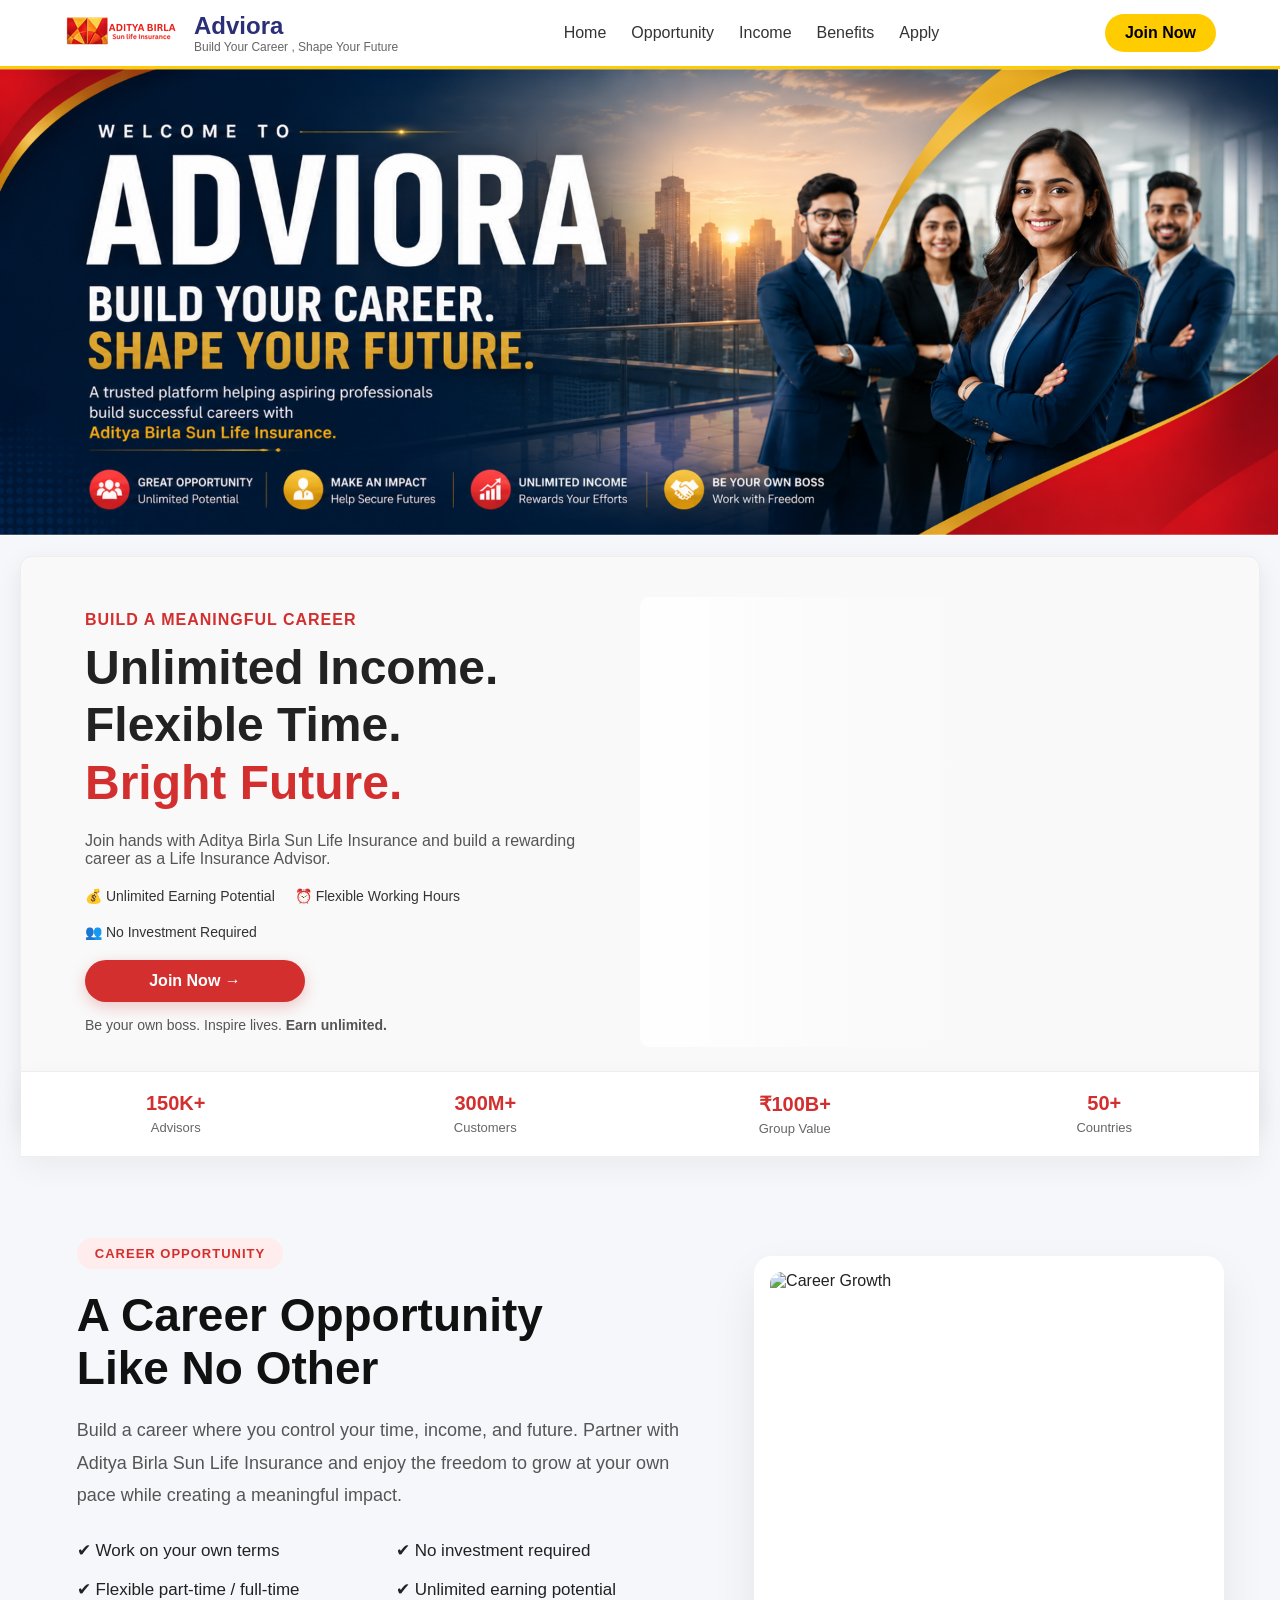
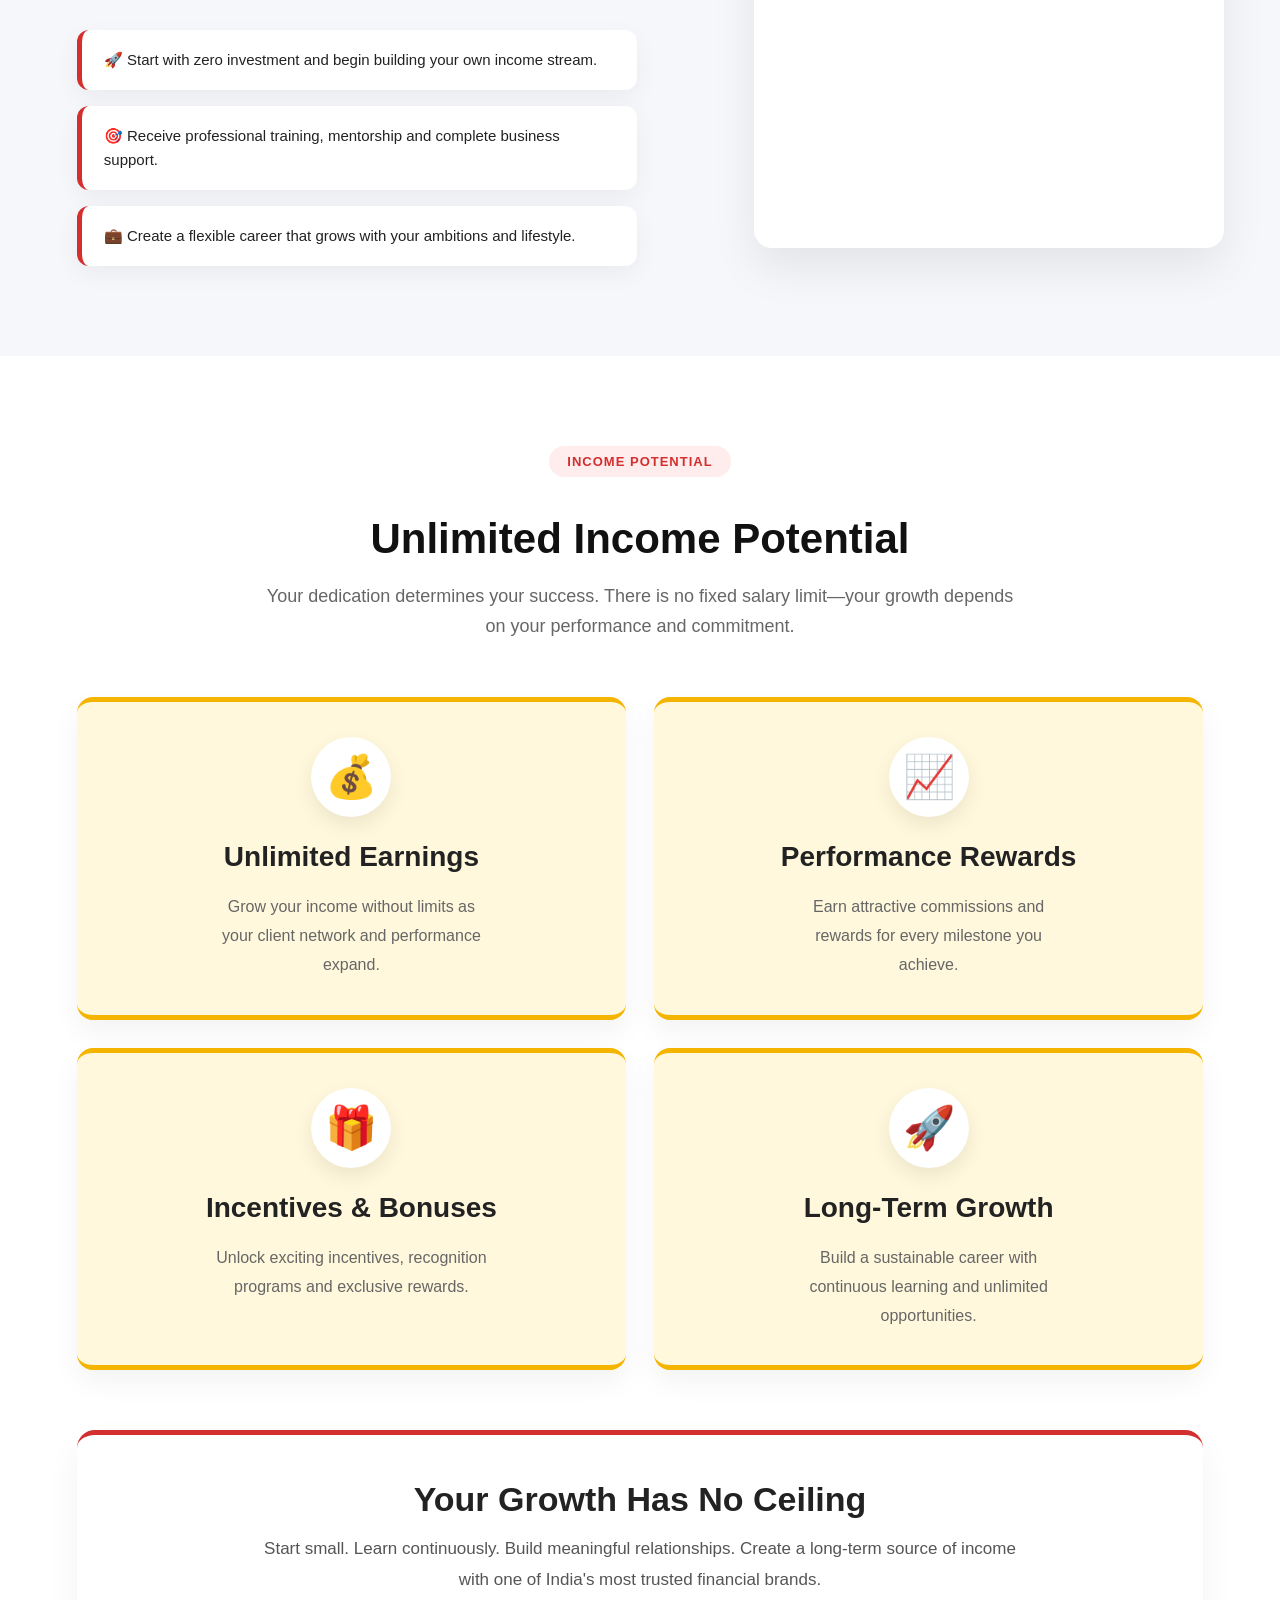
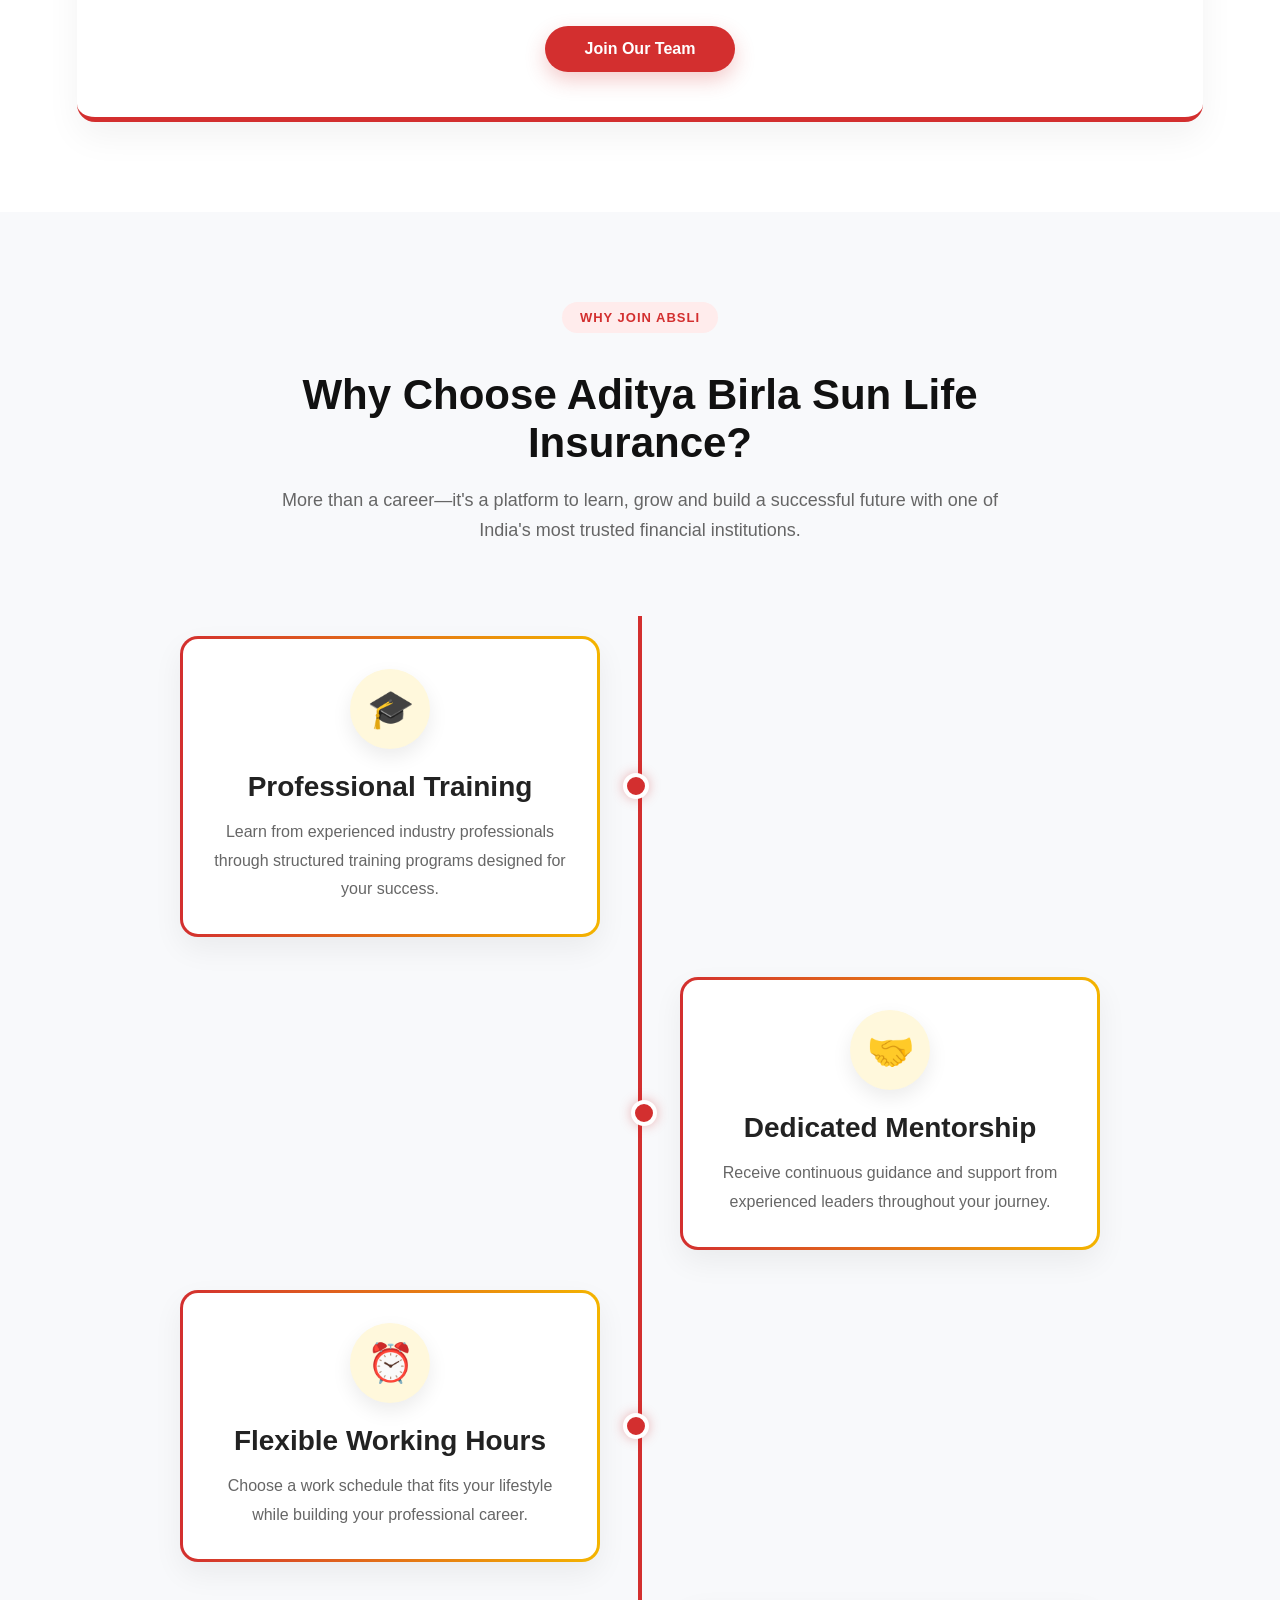
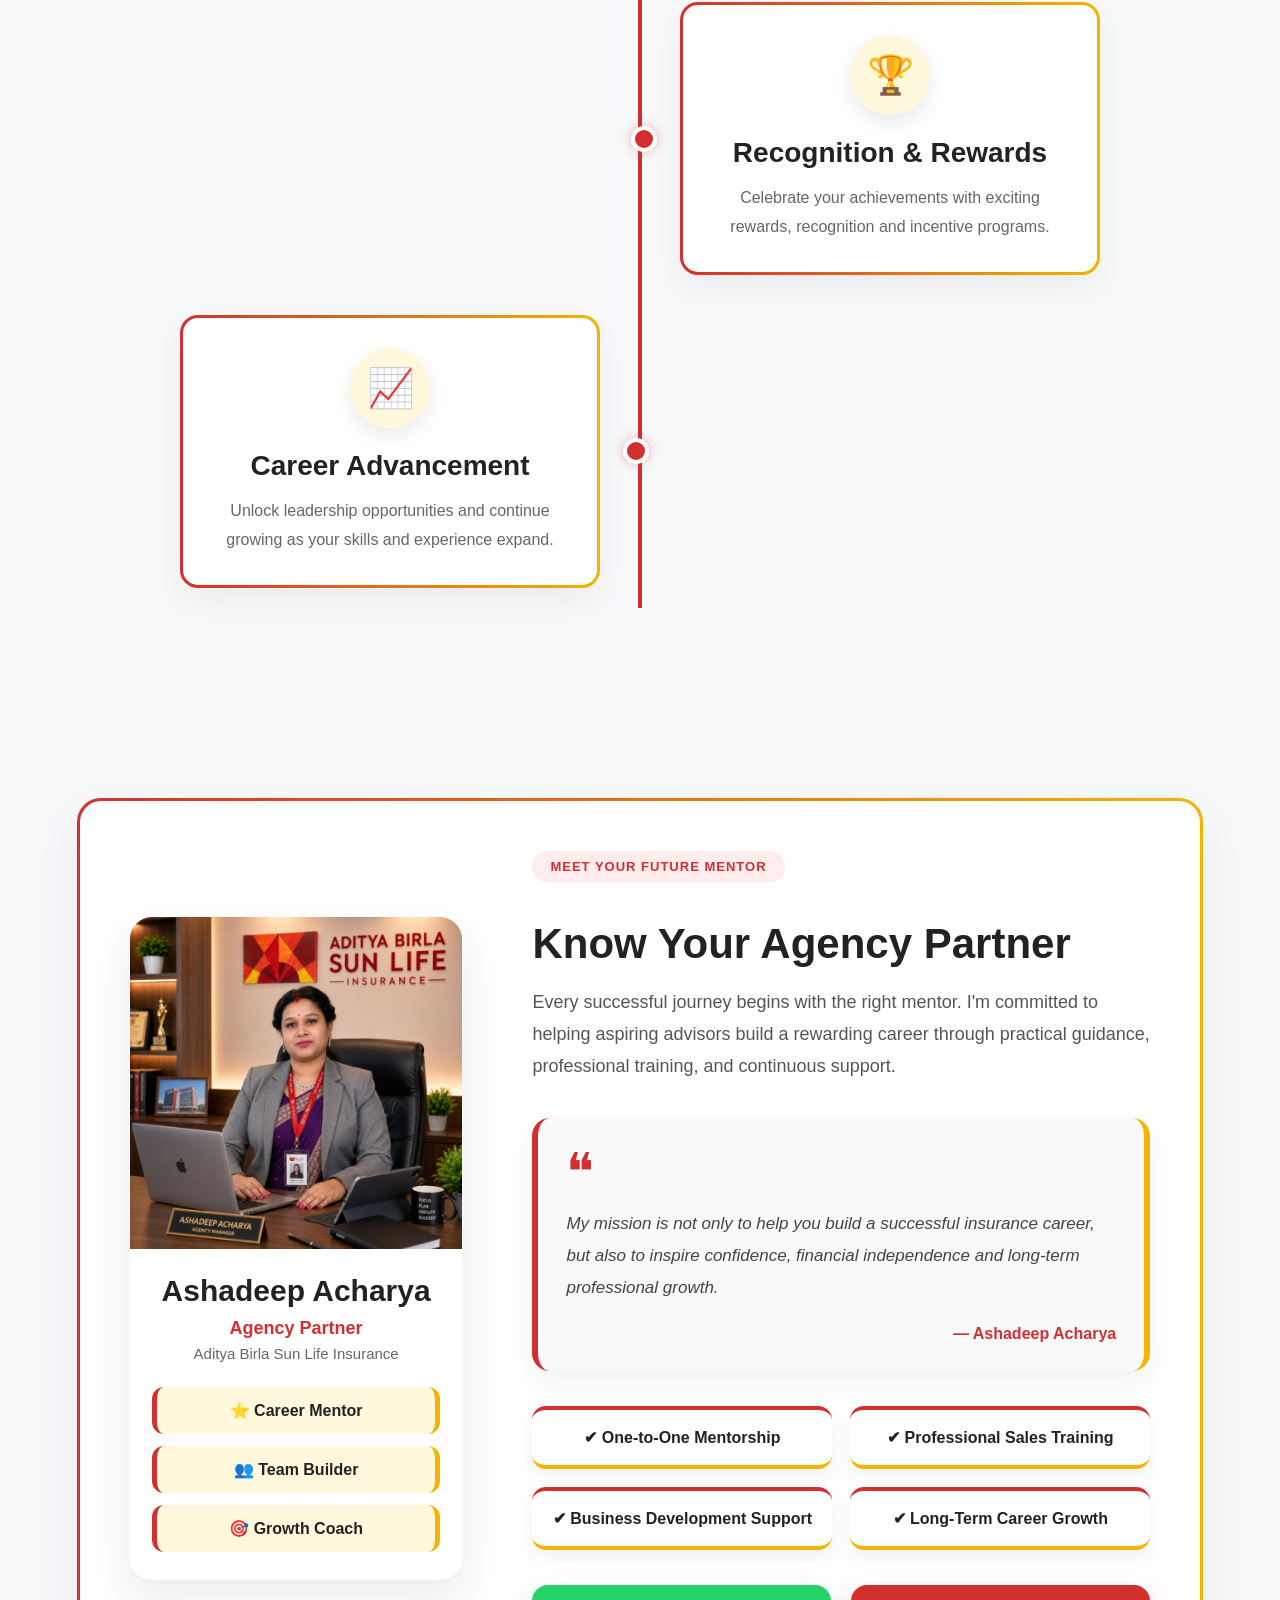
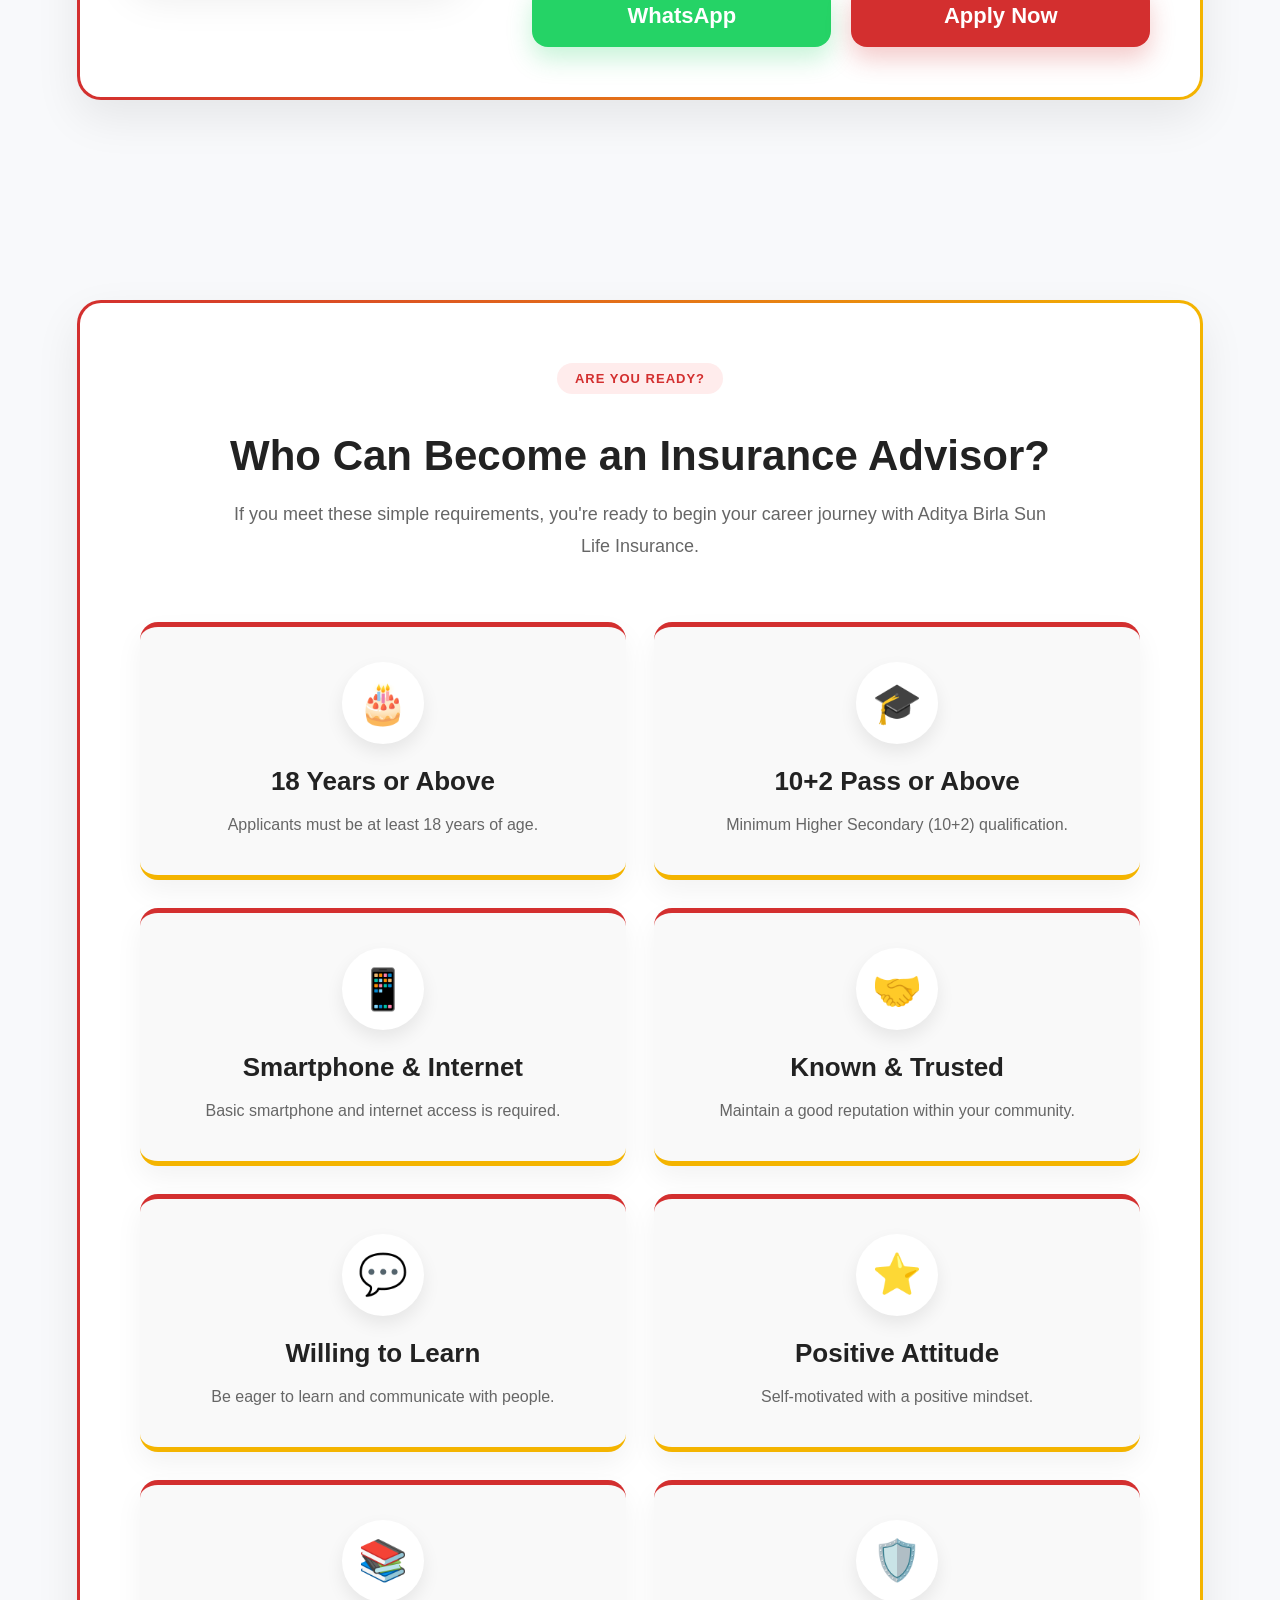
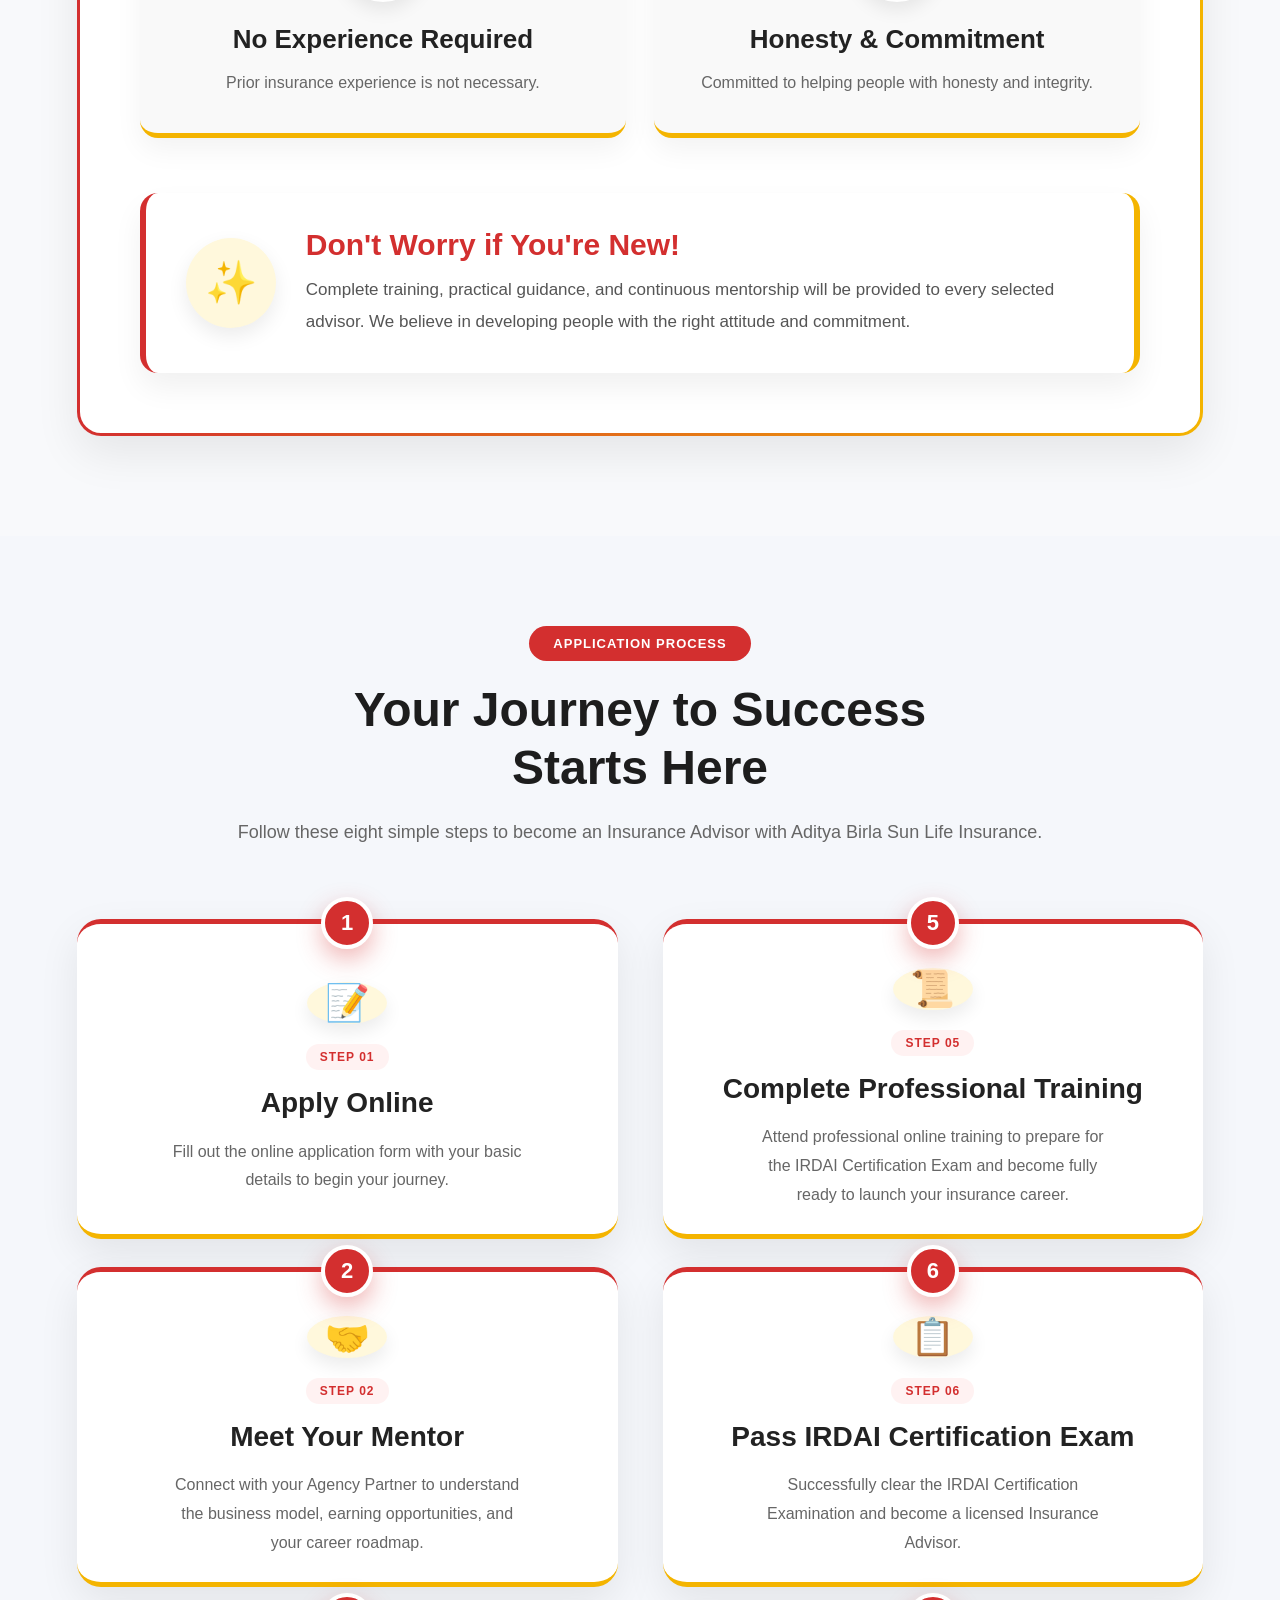
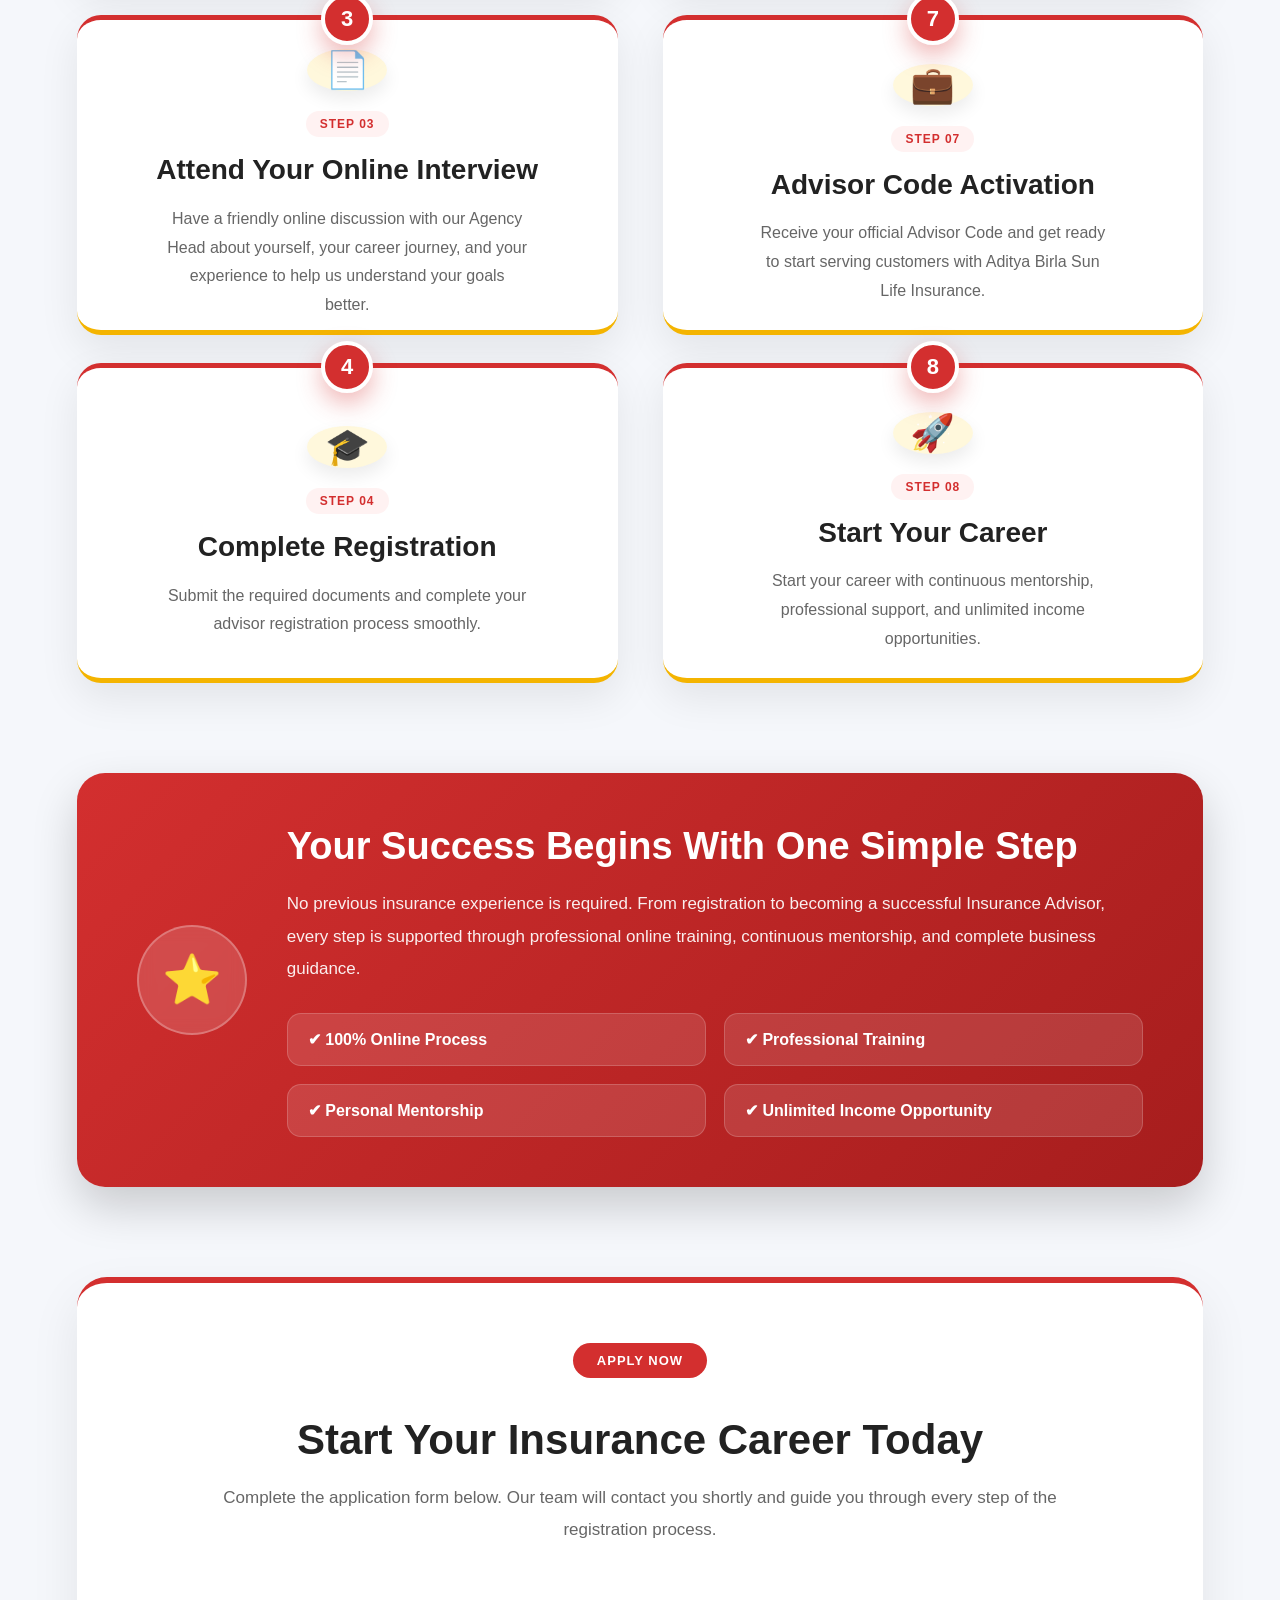
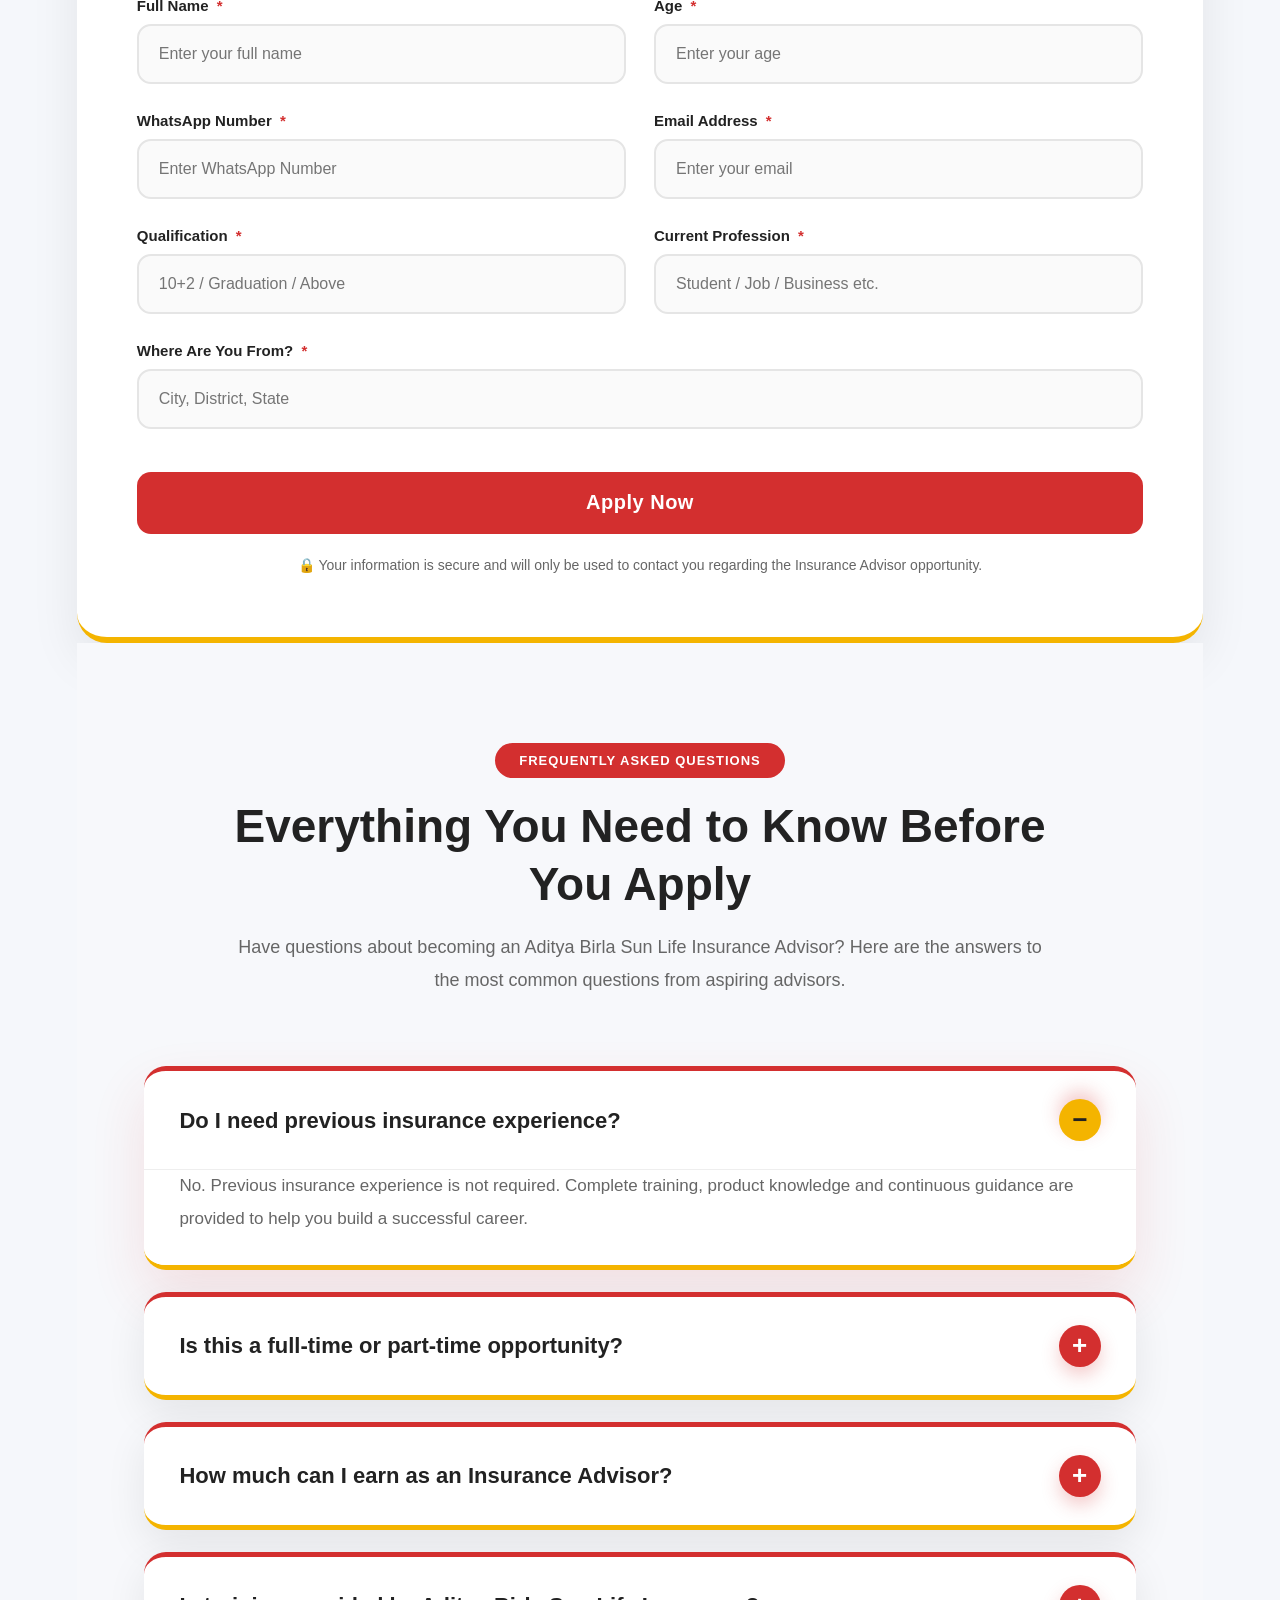
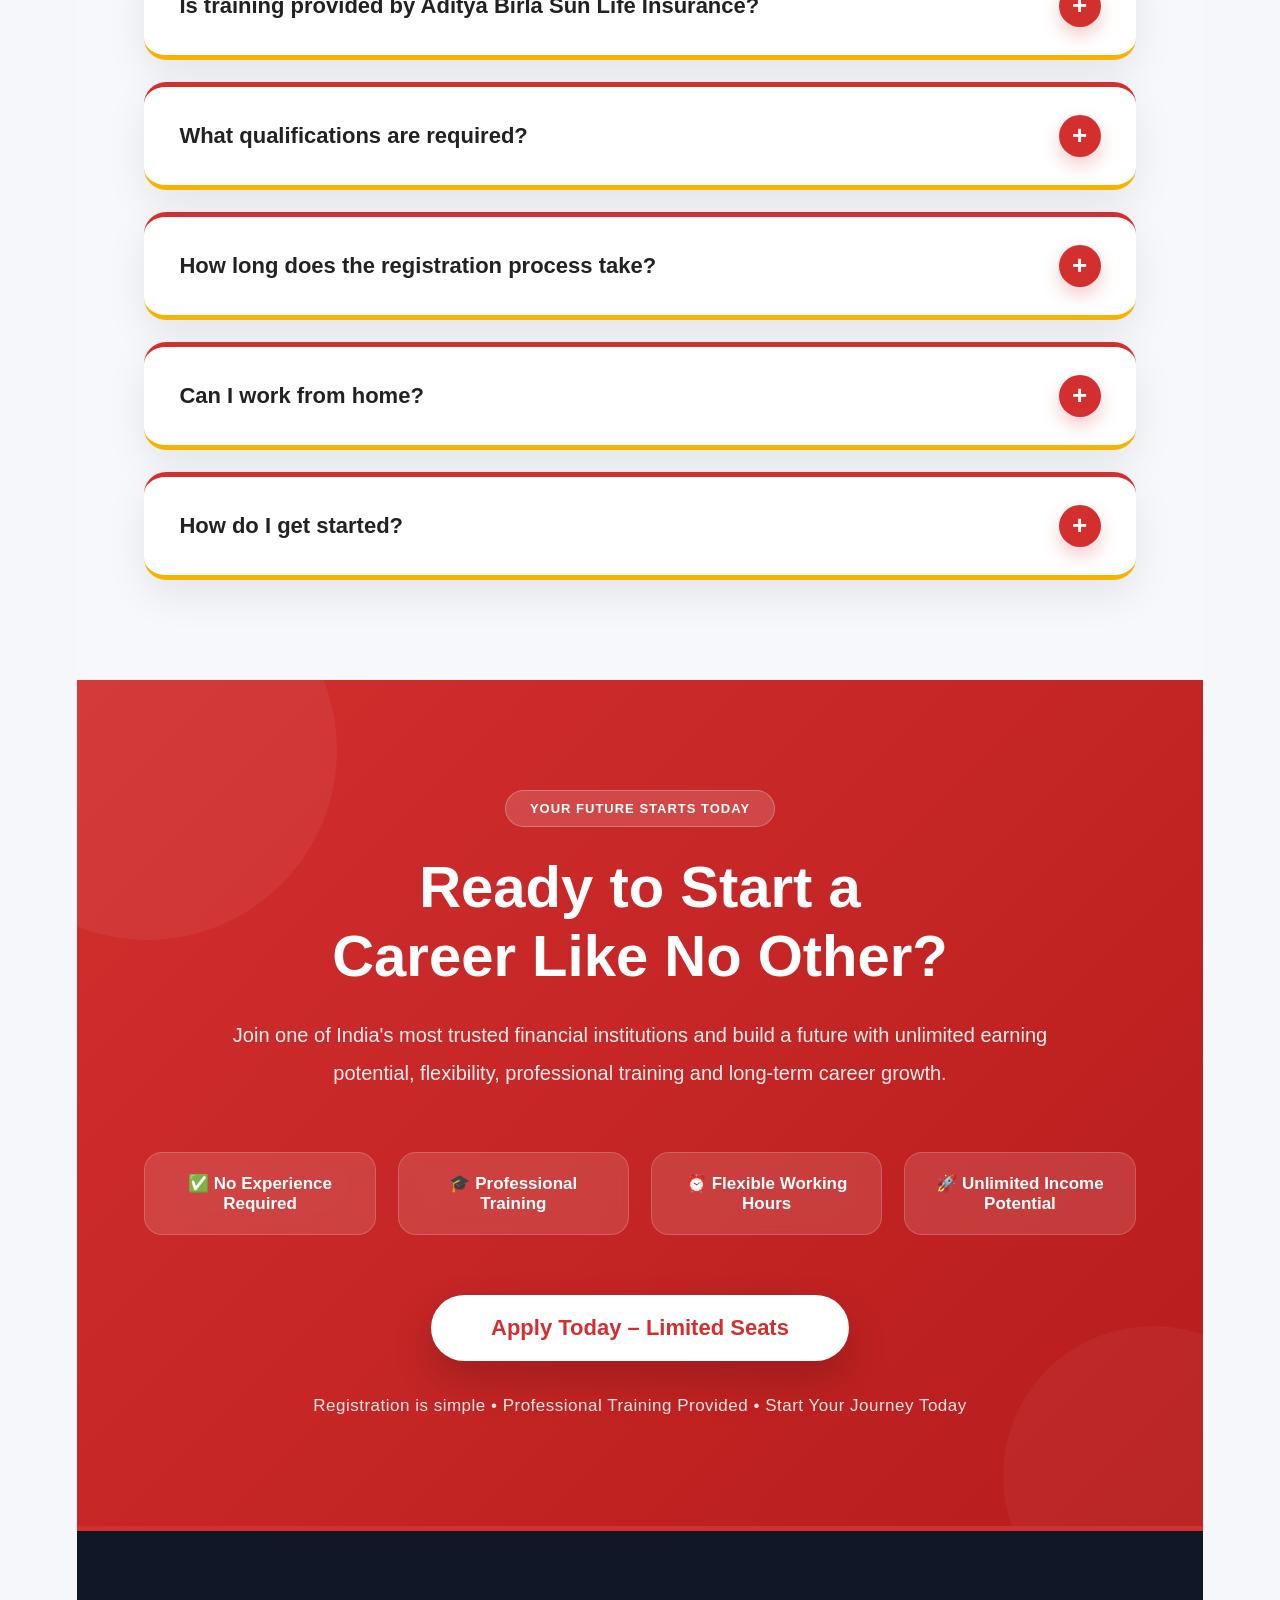
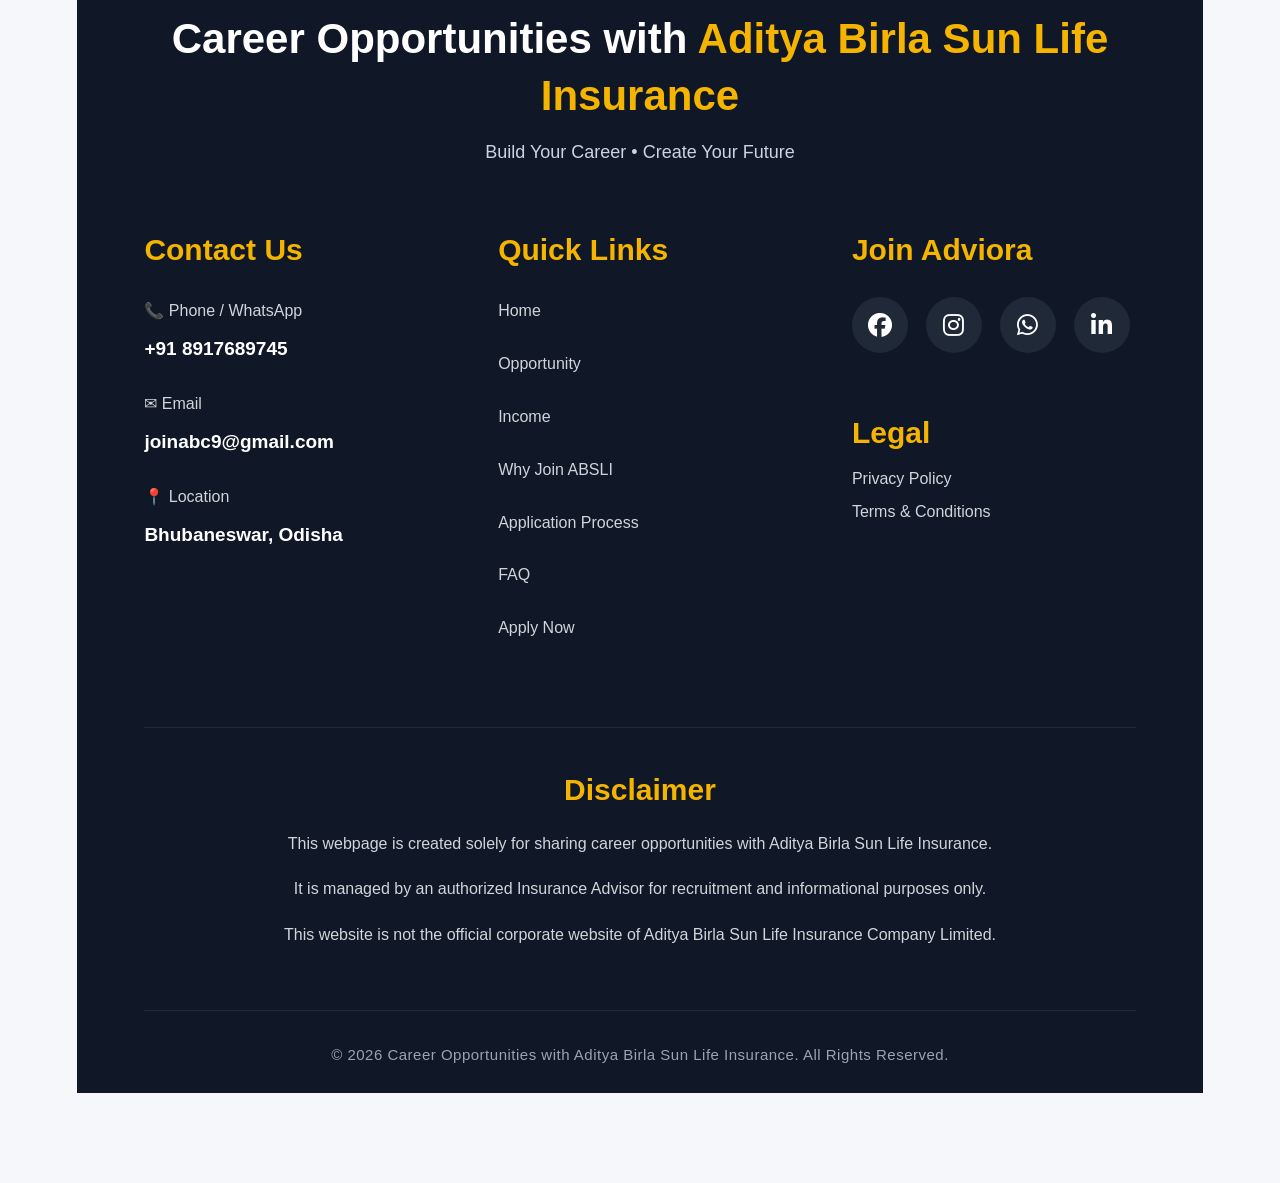
==== commit 5b06494b: "Update index.html" ====
--- a/index.html
+++ b/index.html
@@ -50,7 +50,7 @@
 }
 
 .logo-text h2{
-font-size:18px;
+font-size:24px;
 margin:0;
 color:#2b2f77;
 }
@@ -93,7 +93,25 @@
 background:#ffb300;
 transform:scale(1.05);
 }
-     
+ /*=====================================
+      WELCOME BANNER
+=====================================*/
+
+.adviora-banner{
+
+    width:100%;
+    overflow:hidden;
+    background:#ffffff;
+
+}
+
+.adviora-banner img{
+
+    width:100%;
+    display:block;
+    object-fit:cover;
+
+}    
 /* ================= HERO ================= */
 
 .hero{
@@ -4412,7 +4430,24 @@
 href="https://cdnjs.cloudflare.com/ajax/libs/font-awesome/6.5.2/css/all.min.css">
 
 </head>
-
+<!-- Meta Pixel Code -->
+<script>
+!function(f,b,e,v,n,t,s)
+{if(f.fbq)return;n=f.fbq=function(){n.callMethod?
+n.callMethod.apply(n,arguments):n.queue.push(arguments)};
+if(!f._fbq)f._fbq=n;n.push=n;n.loaded=!0;n.version='2.0';
+n.queue=[];t=b.createElement(e);t.async=!0;
+t.src=v;s=b.getElementsByTagName(e)[0];
+s.parentNode.insertBefore(t,s)}(window, document,'script',
+'https://connect.facebook.net/en_US/fbevents.js');
+fbq('init', '938385985885863');
+fbq('track', 'PageView');
+</script>
+<noscript><img height="1" width="1" style="display:none"
+src="https://www.facebook.com/tr?id=938385985885863&ev=PageView&noscript=1"
+/></noscript>
+<!-- End Meta Pixel Code -->
+    
 <body>
 <!-- ================= HEADER ================= -->
 
@@ -4437,7 +4472,15 @@
   <a href="#apply" class="join-btn">Join Now</a>
 
 </nav>
-
+<!--====================================
+        WELCOME TO ADVIORA
+=====================================-->
+
+<section class="adviora-banner">
+
+    <img src="banner.png" alt="Welcome to Adviora">
+
+</section>
 <!-- HERO SECTION -->
 <section id="home" class="hero">
   <!-- LEFT CONTENT -->
@@ -6034,15 +6077,20 @@
 
             <div class="footer-column">
 
-                <h3>Connect With Us</h3>
+                <h3>Join Adviora</h3>
 
                 <div class="footer-social">
 
-                    <a href="#"><i class="fab fa-facebook"></i></a>
-
-                    <a href="#"><i class="fab fa-instagram"></i></a>
-
-                    <a href="https://wa.me/918917689745"><i class="fab fa-whatsapp"></i></a>
+                    <a href="https://www.facebook.com/adviora" target="_blank">
+    <i class="fab fa-facebook"></i>
+</a>
+
+                    <a href="https://https://instagram.com/advioraofficial" target="_blank">
+    <i class="fab fa-instagram"></i>
+</a>
+                    <a href="https://wa.me/918917689745" target="_blank">
+    <i class="fab fa-whatsapp"></i>
+</a>
 
                     <a href="#"><i class="fab fa-linkedin-in"></i></a>
 
@@ -6131,13 +6179,14 @@
         body:JSON.stringify(formData)
     })
 
-    .then(response=>response.json())
-
     .then(data=>{
 
-        submitBtn.innerHTML = "✅ Application Submitted";
-
-const successBox = document.createElement("div");
+    submitBtn.innerHTML = "✅ Application Submitted";
+
+    // Meta Pixel Lead Event
+    fbq('track', 'Lead');
+
+    const successBox = document.createElement("div");
 
 successBox.innerHTML = `
 <div style="
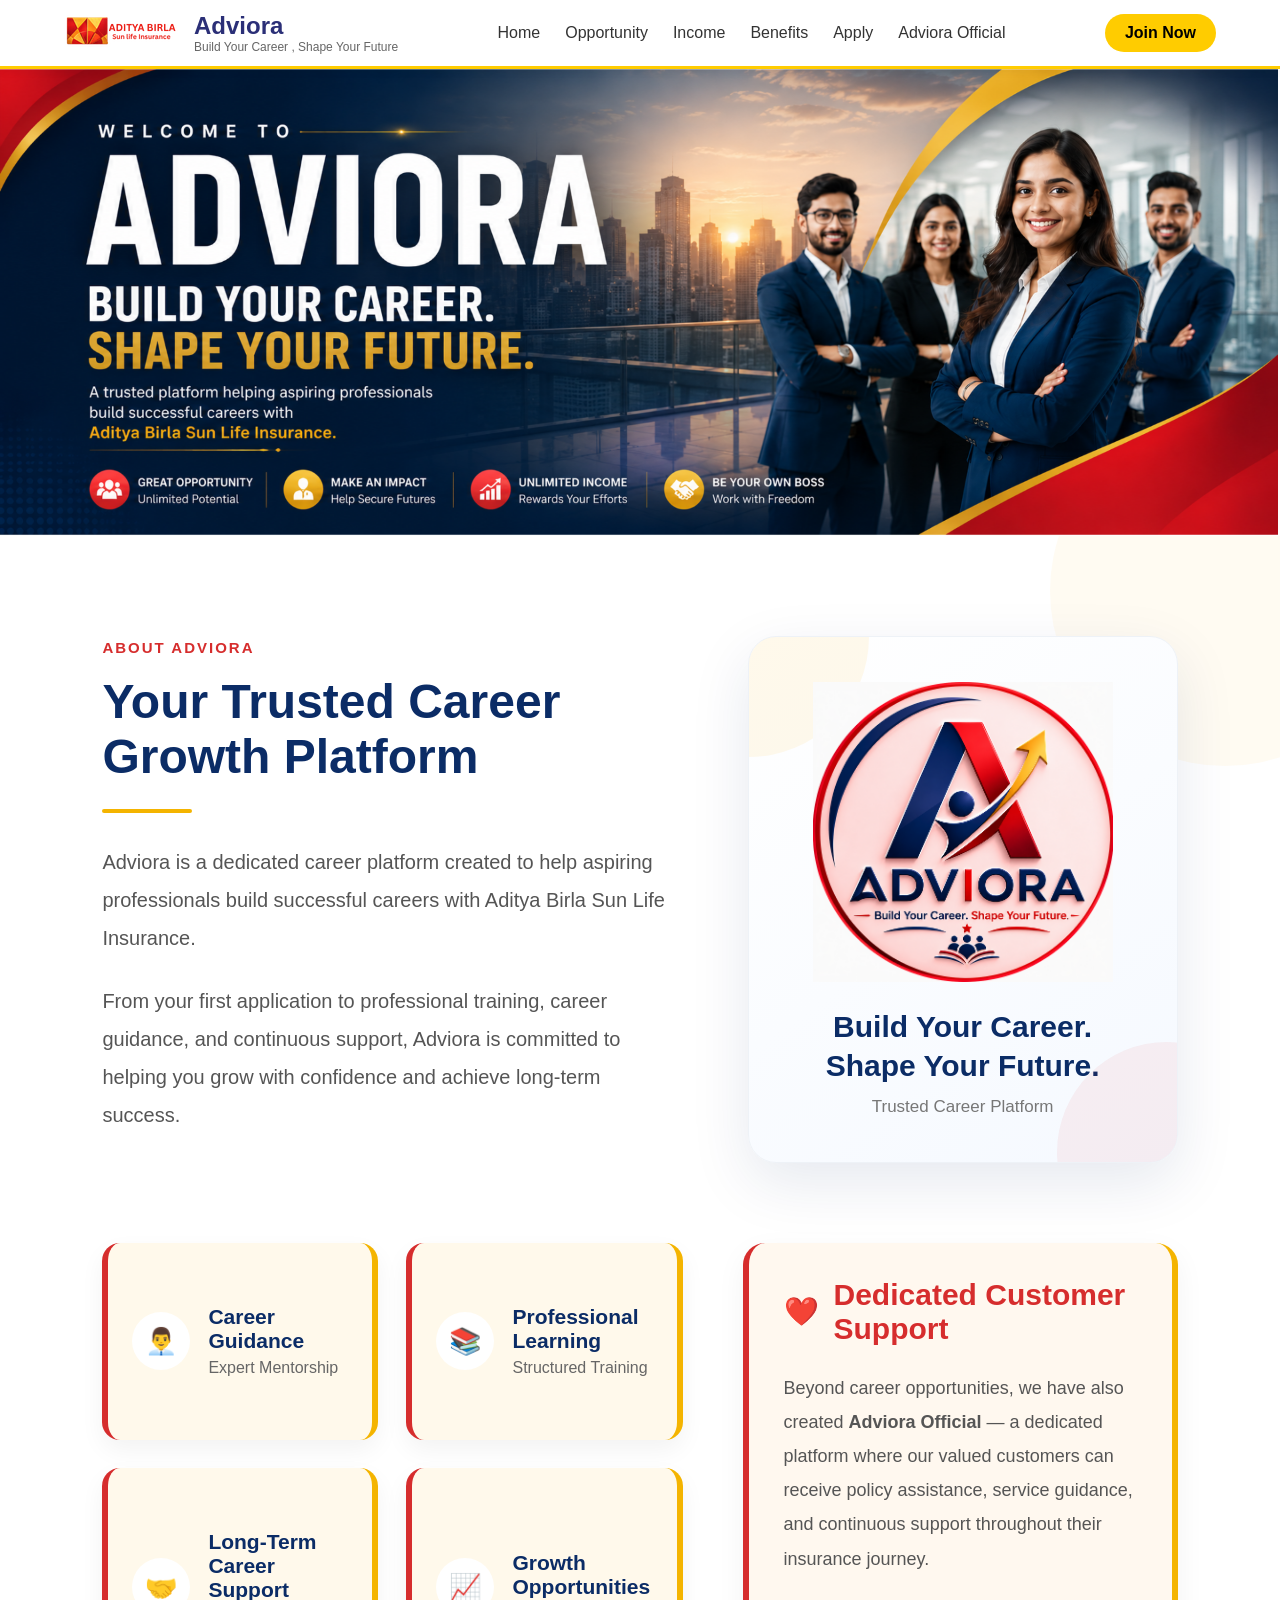
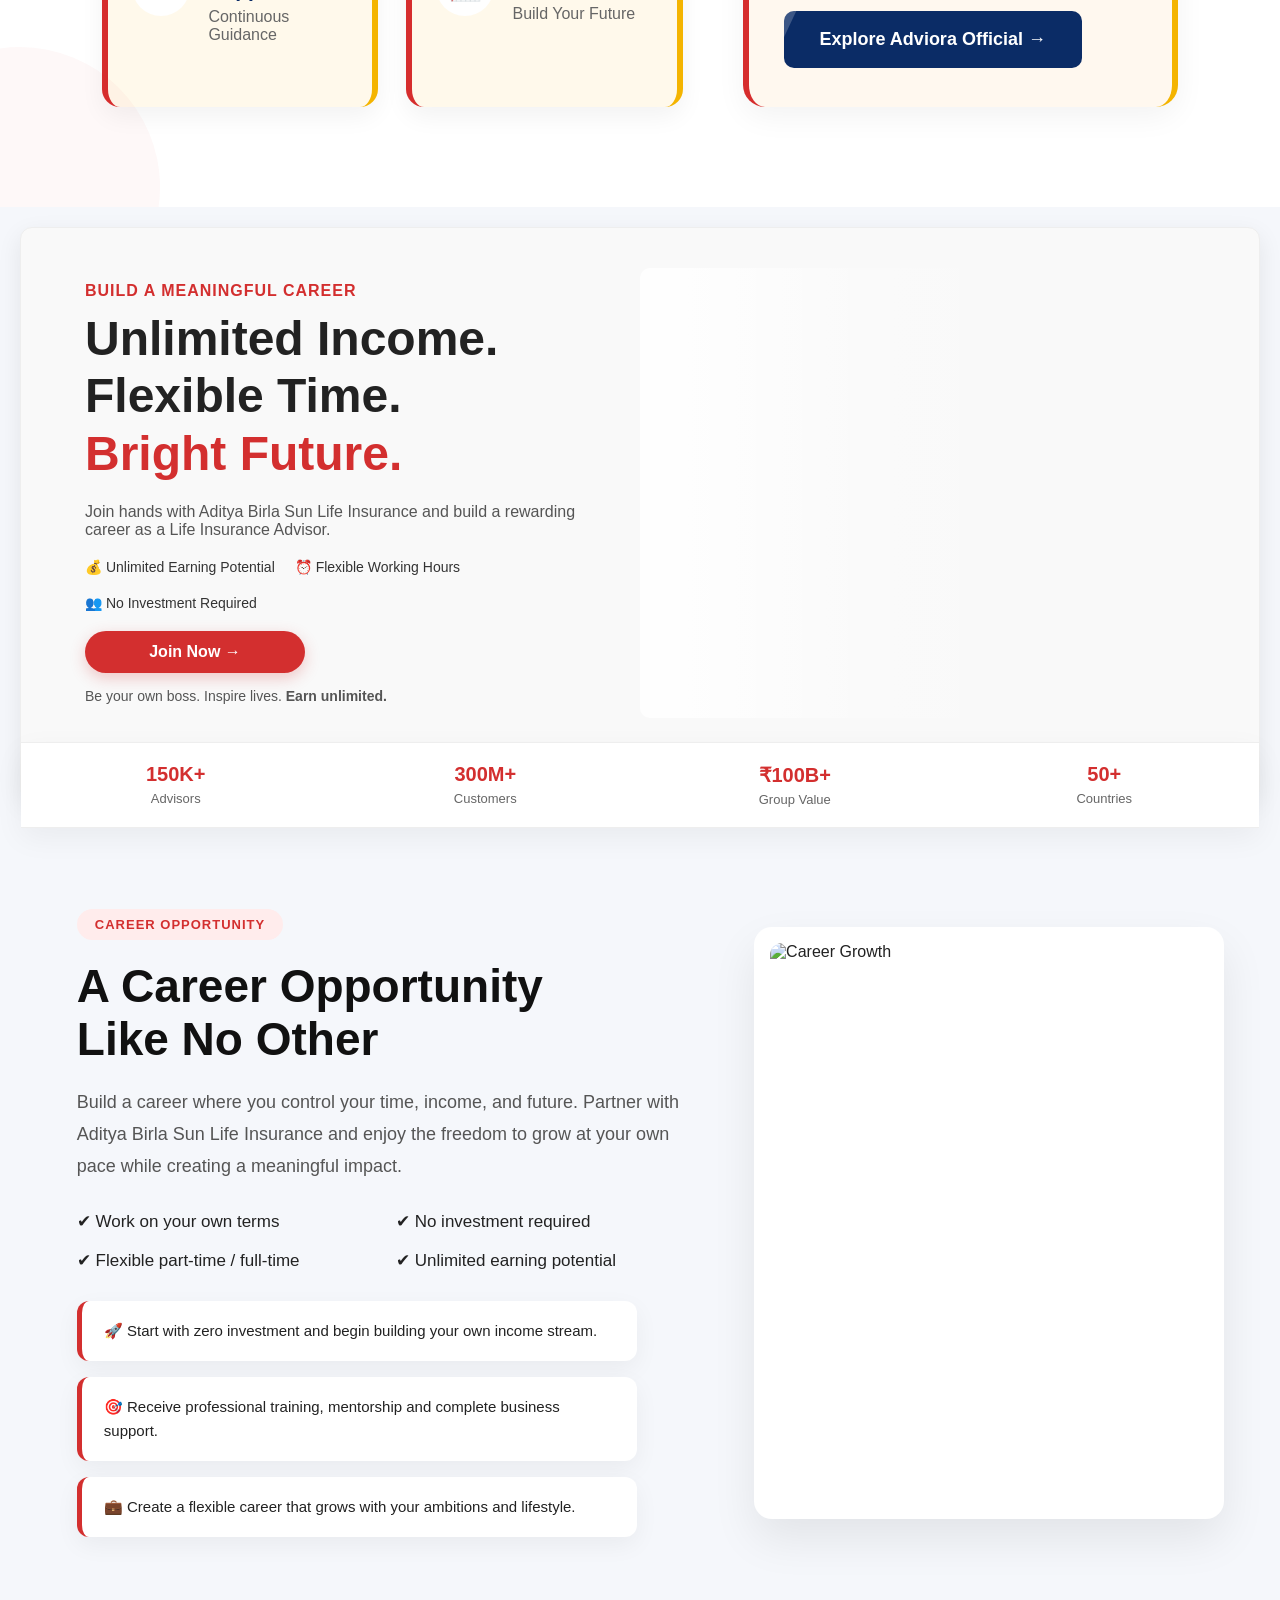
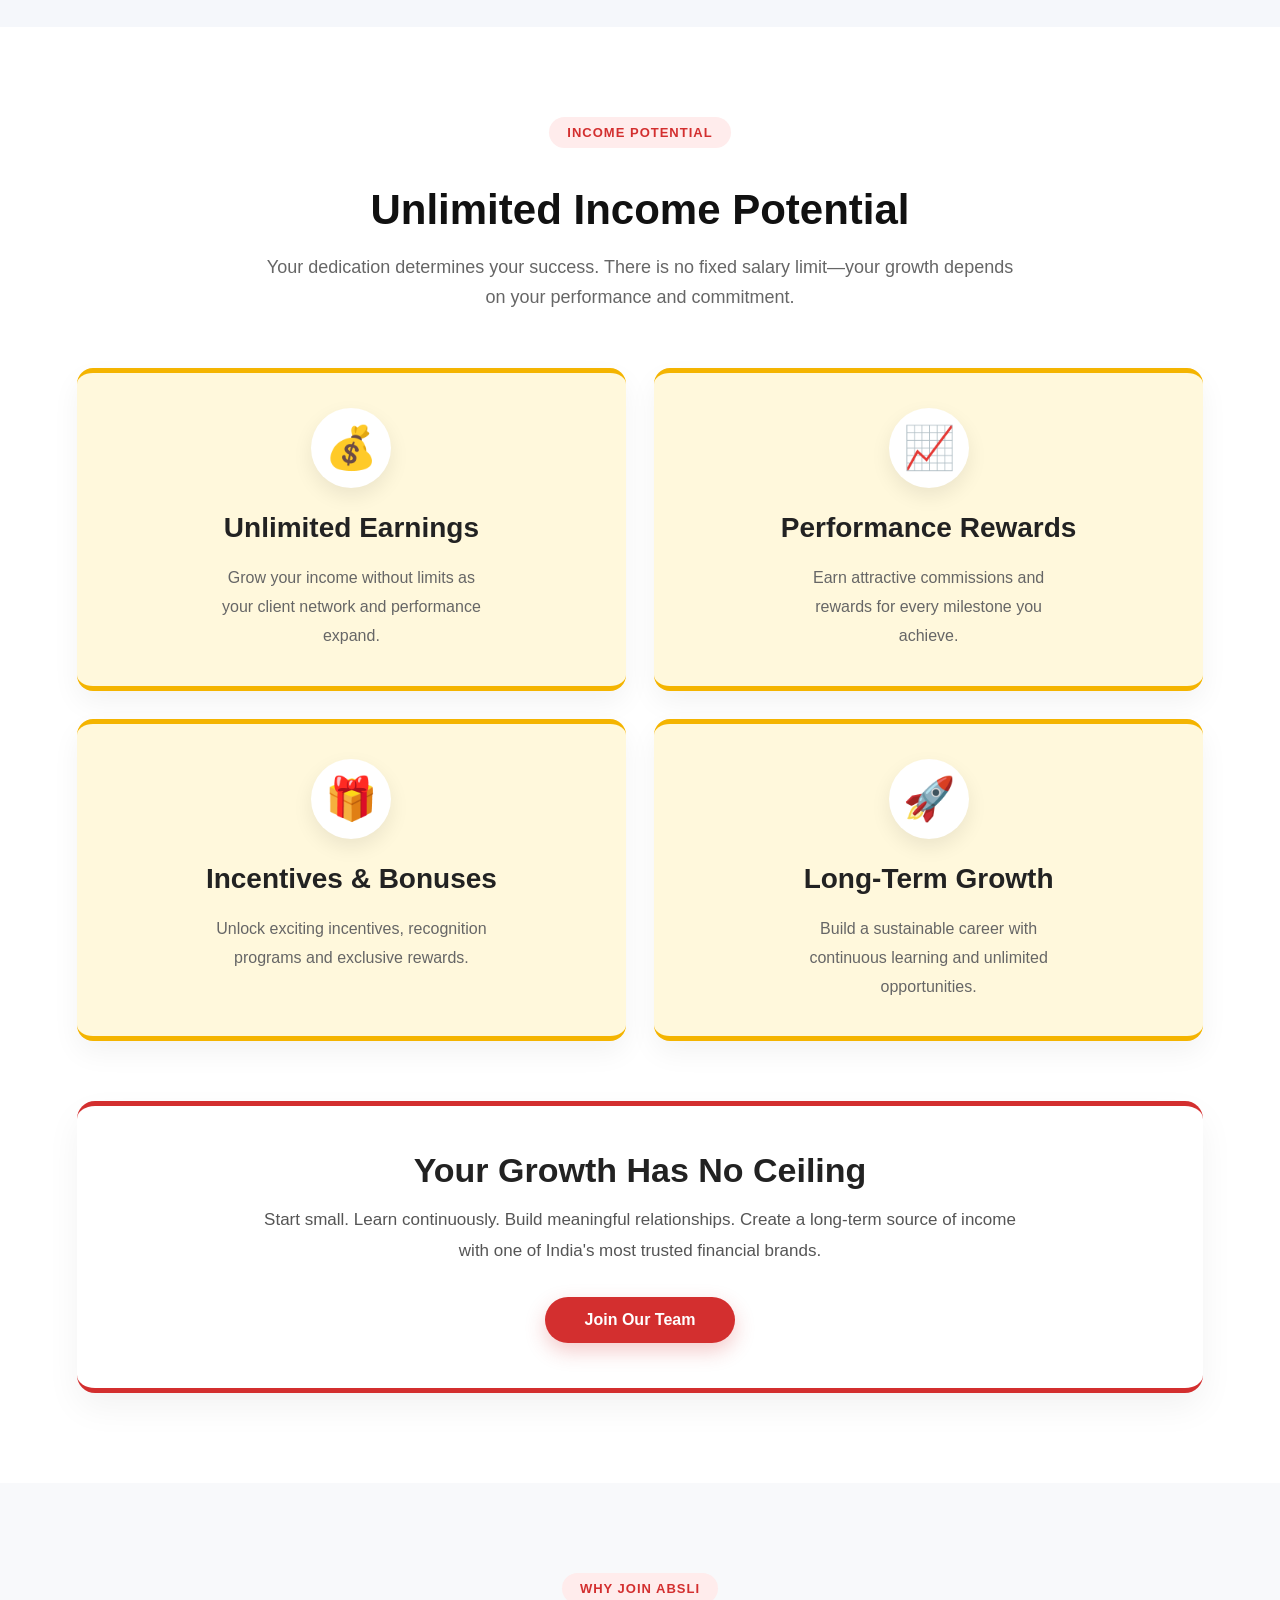
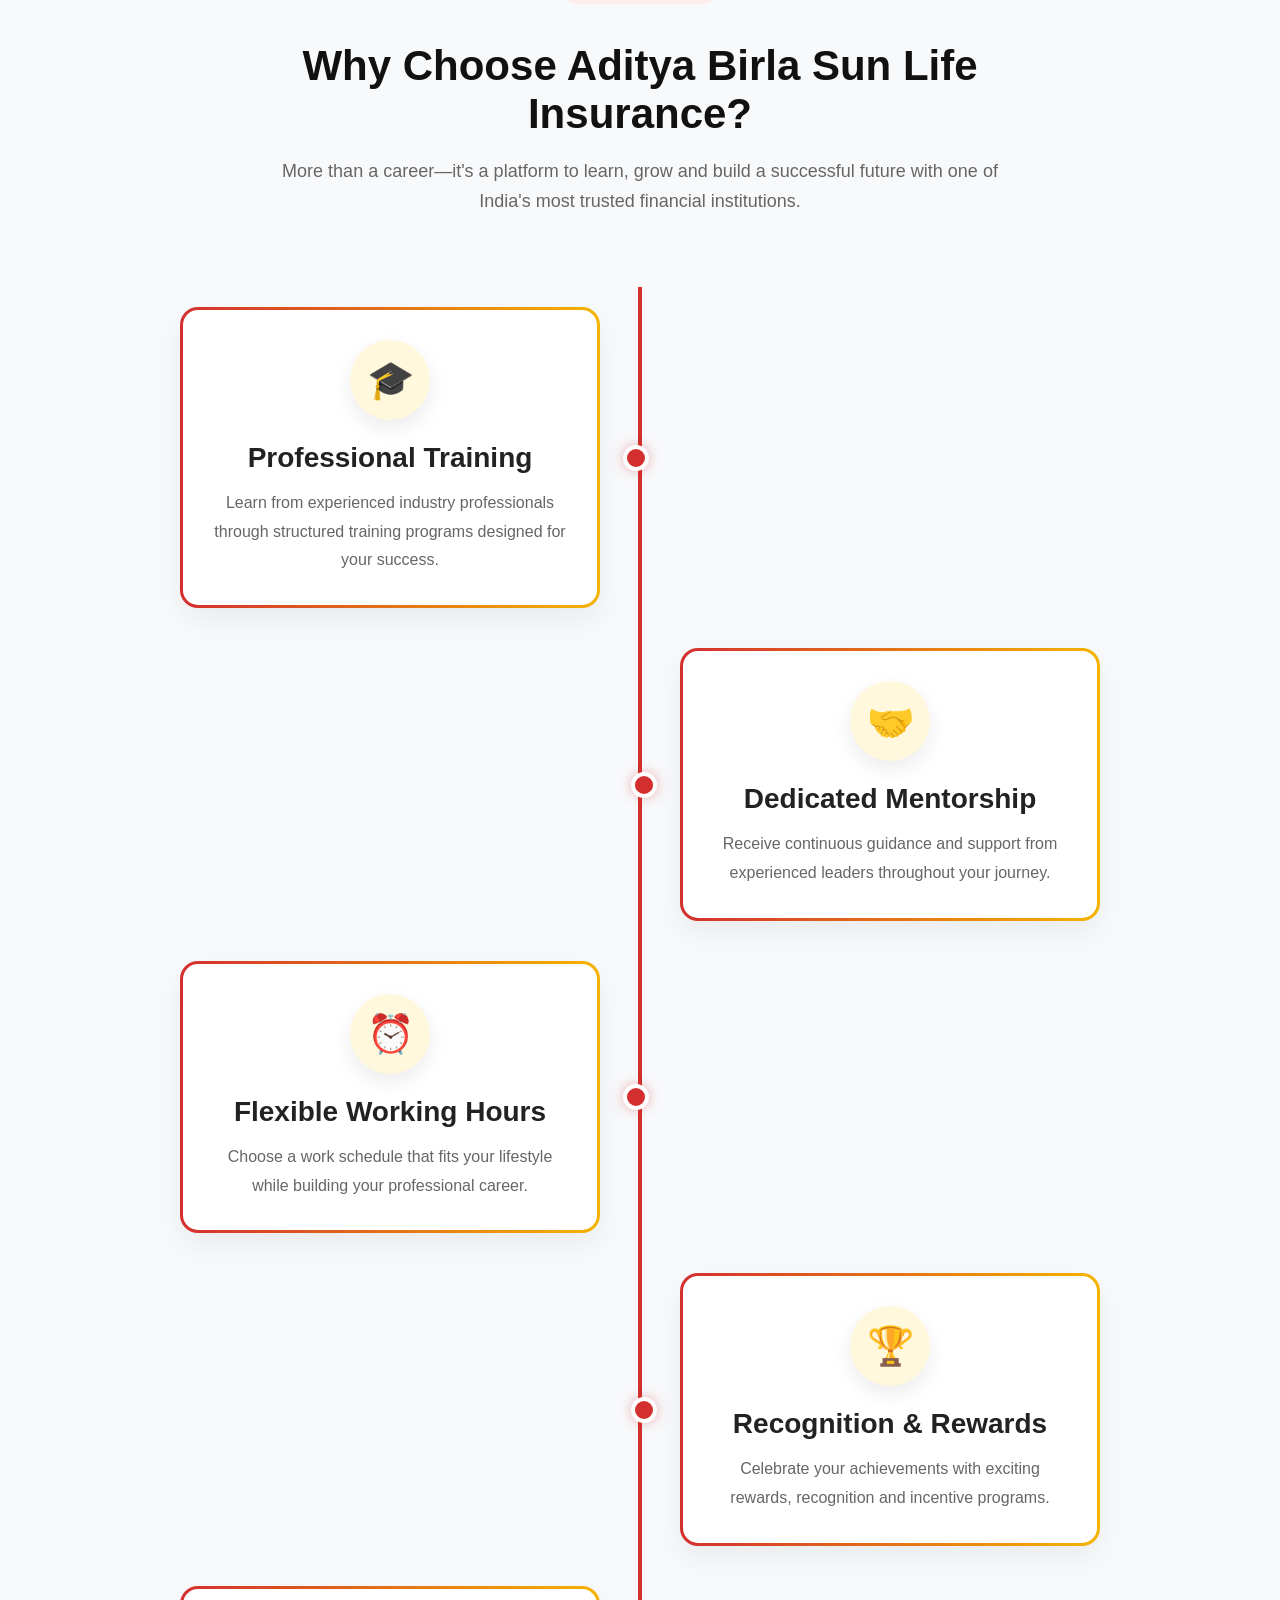
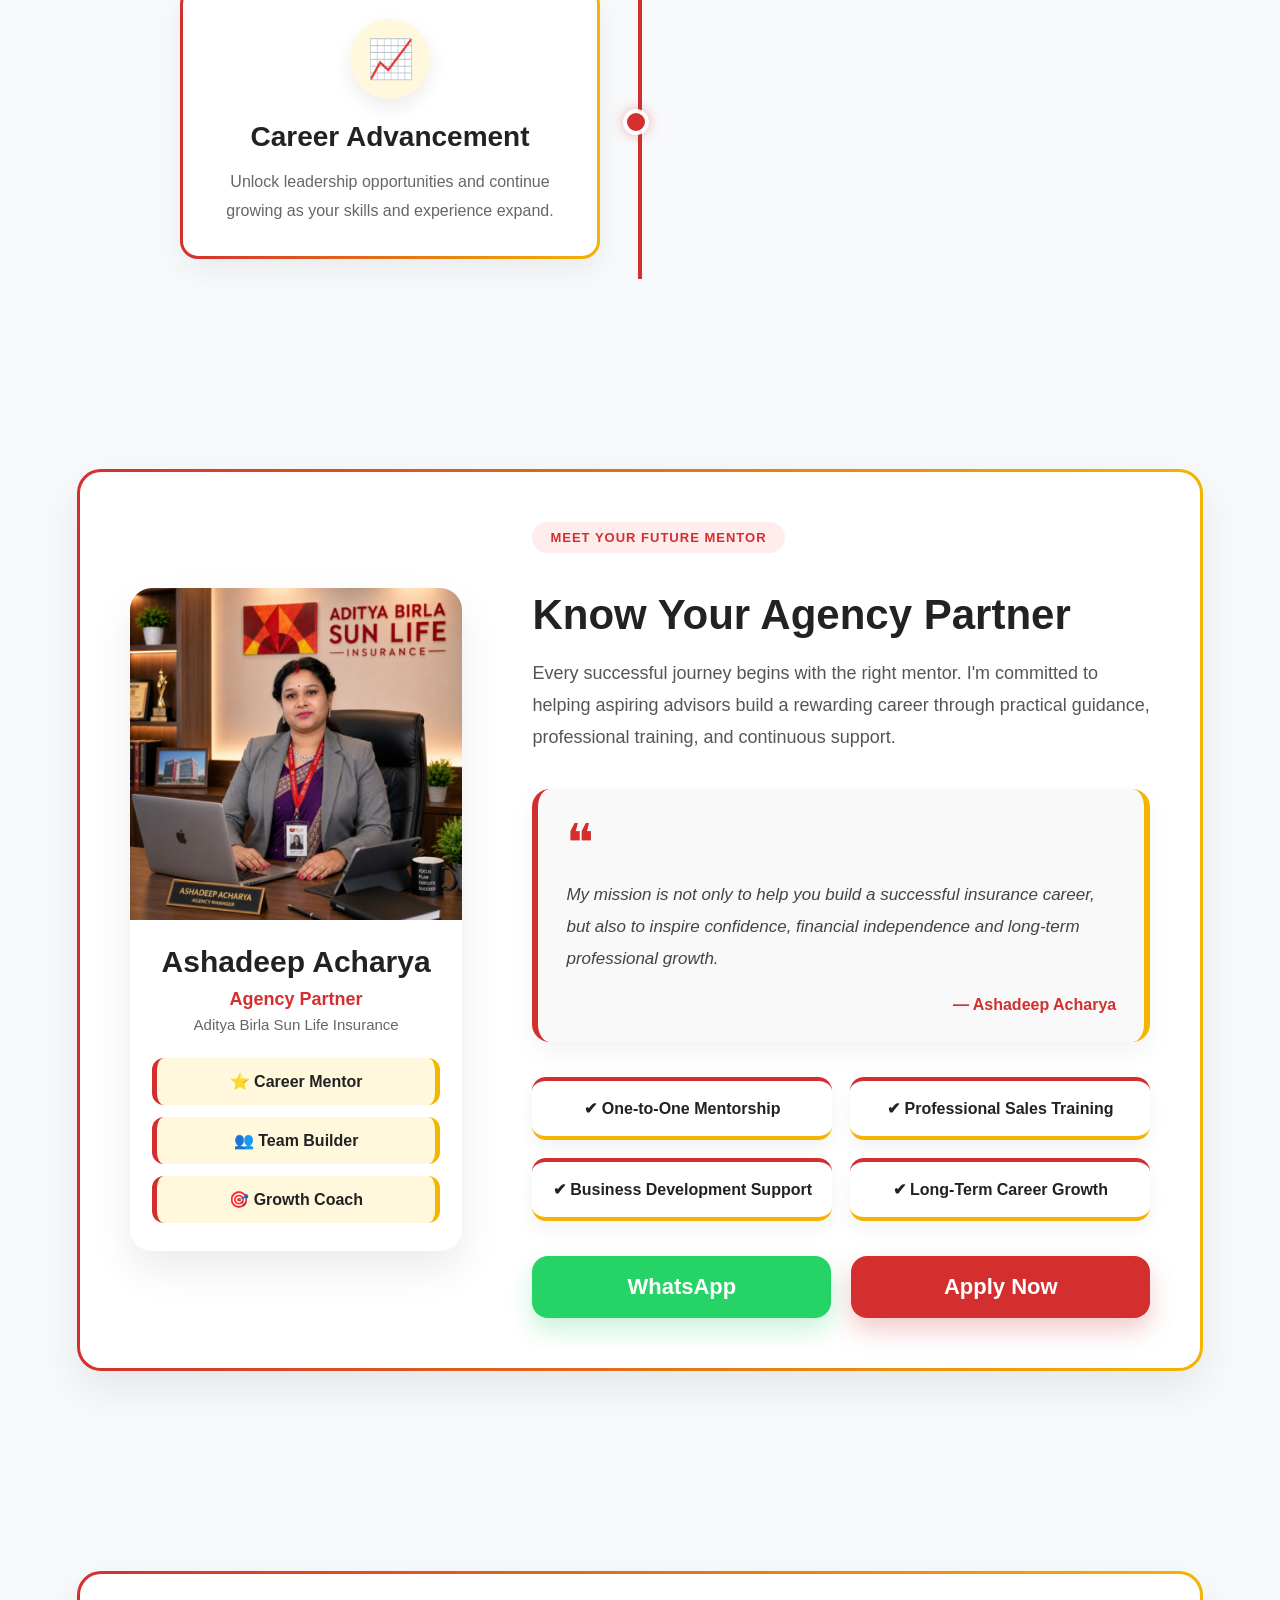
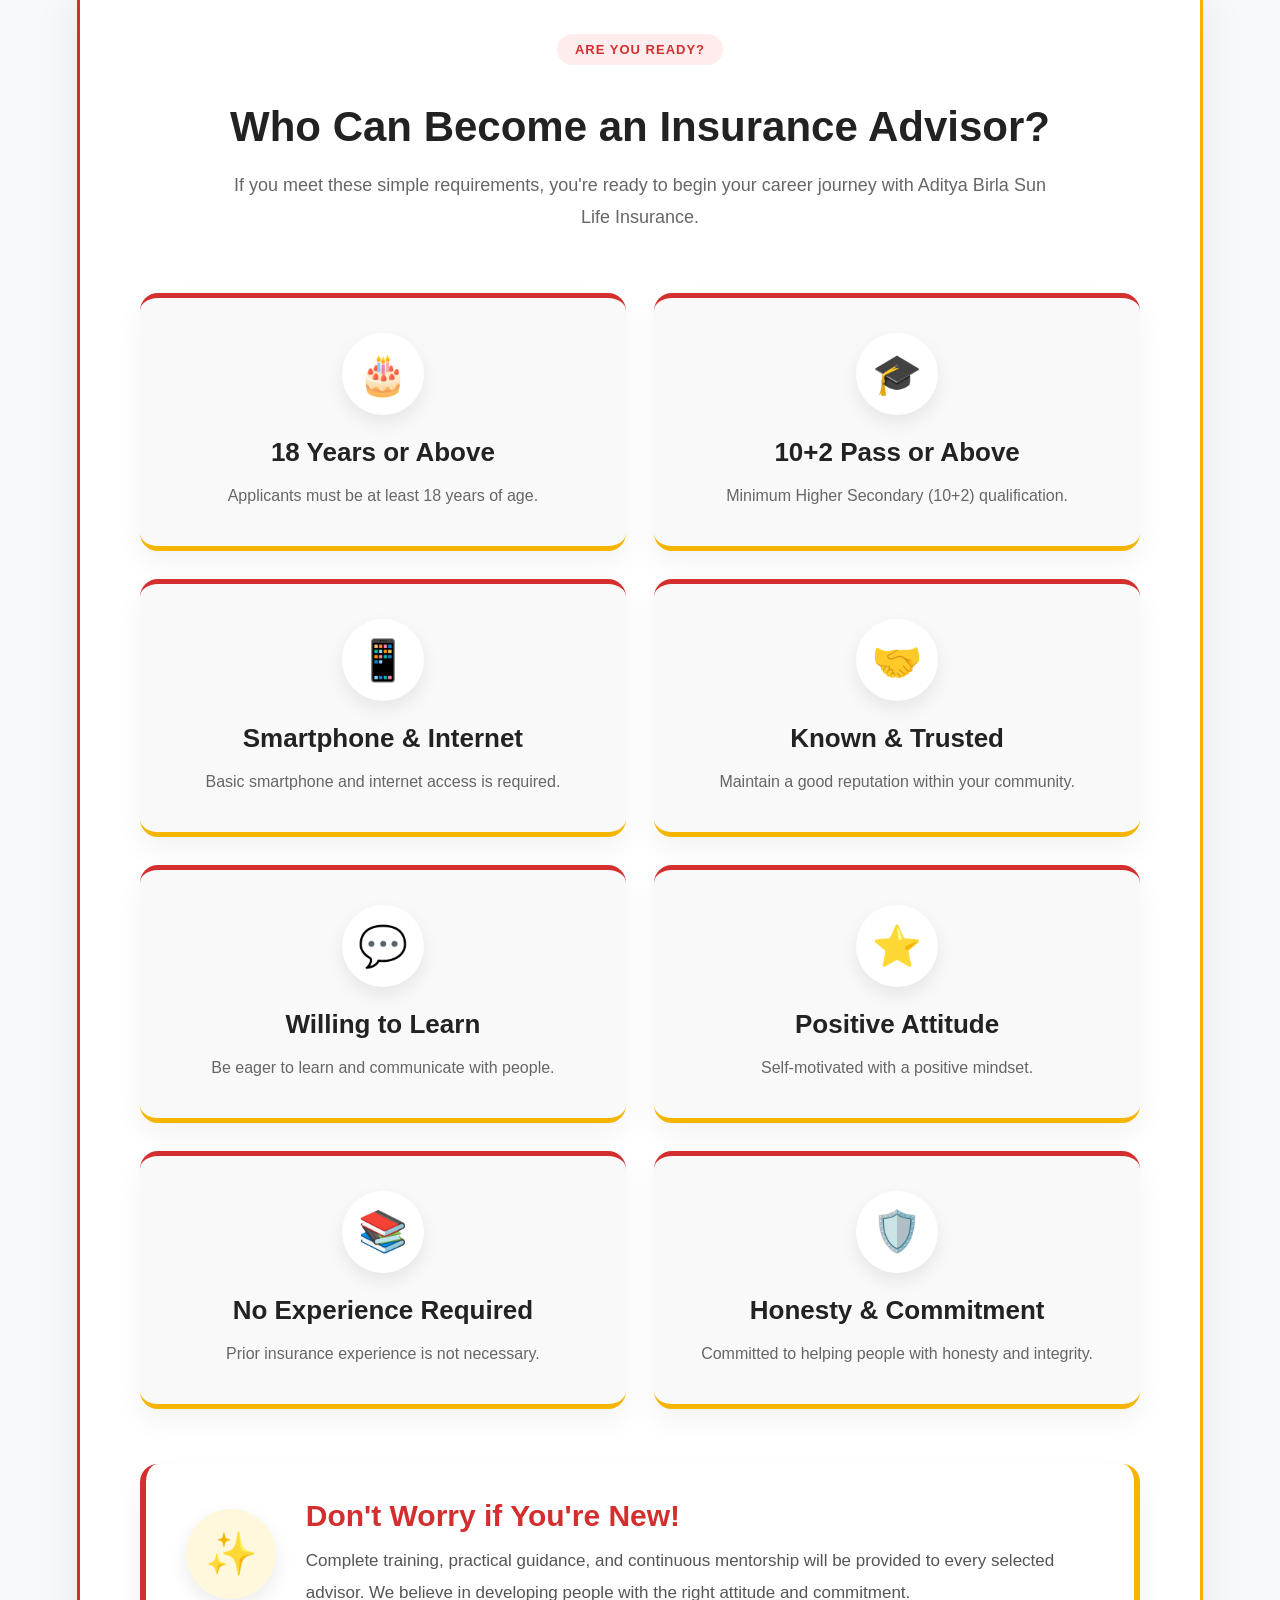
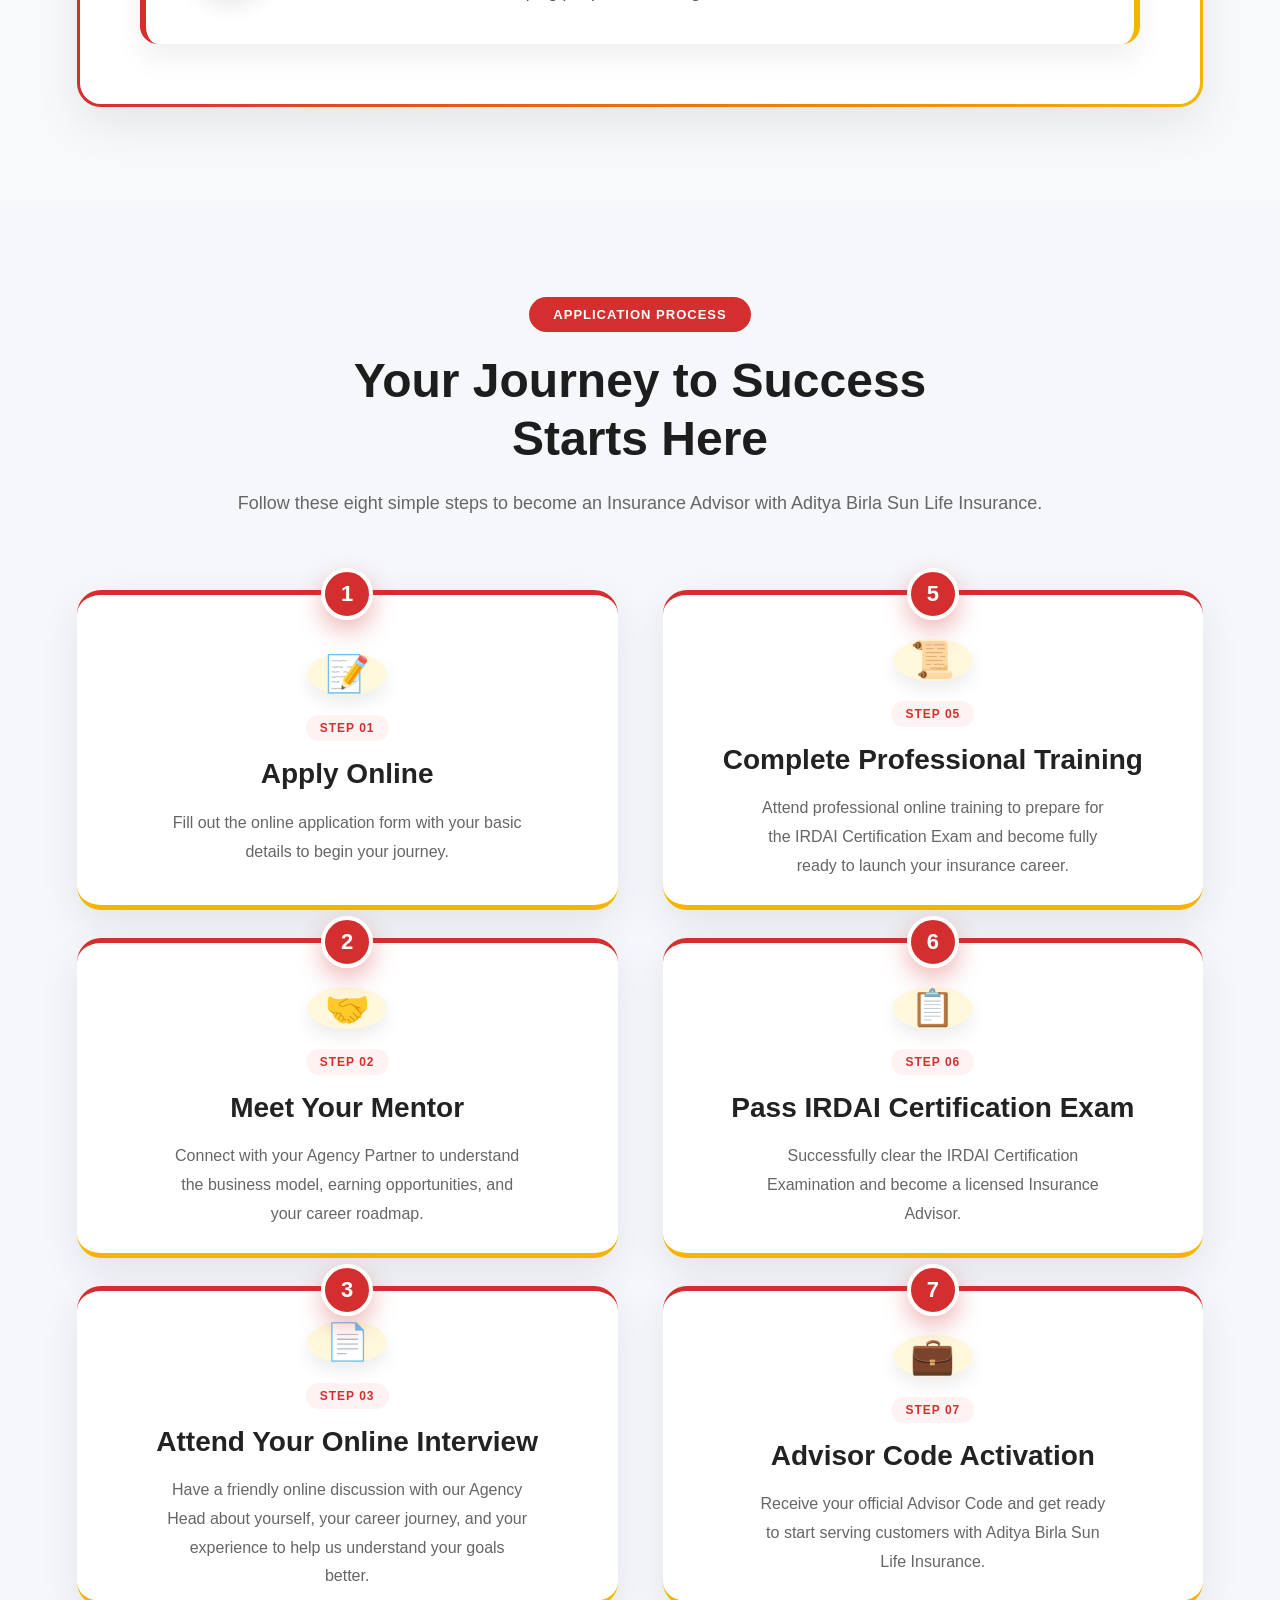
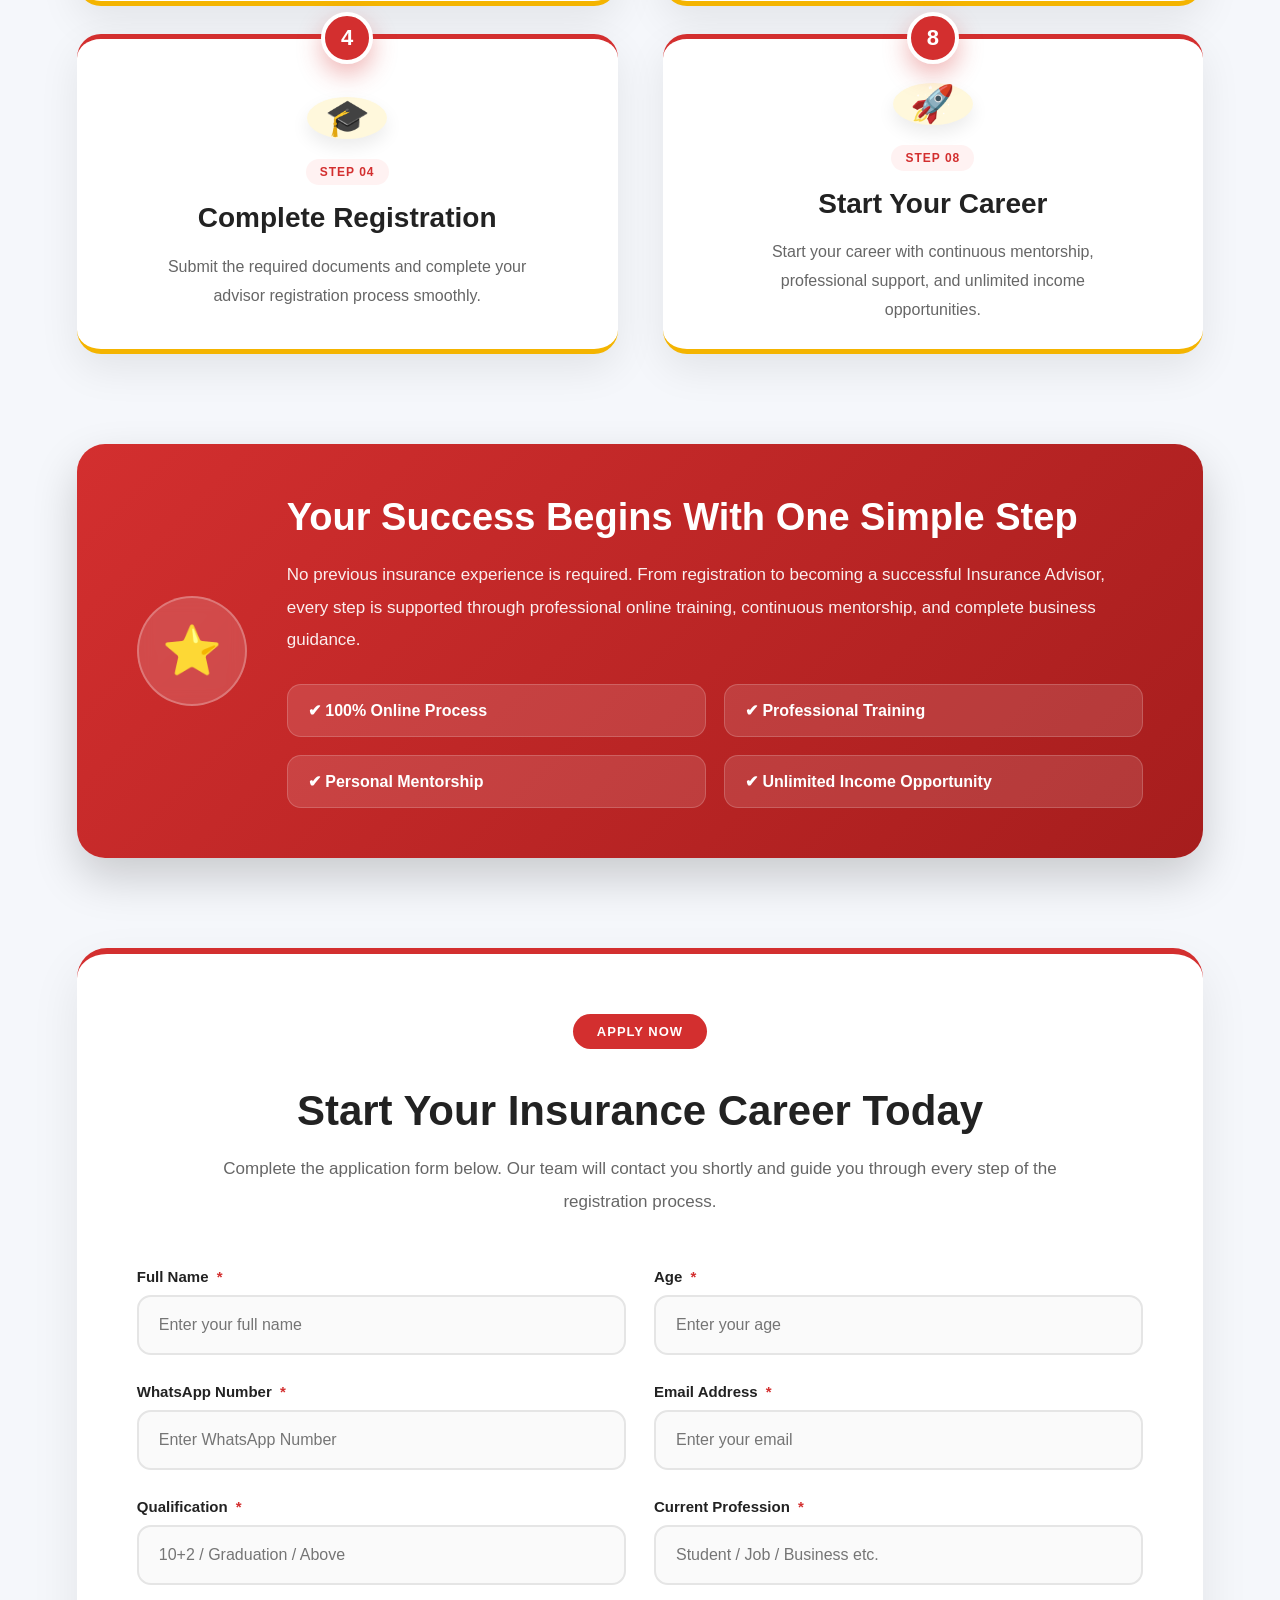
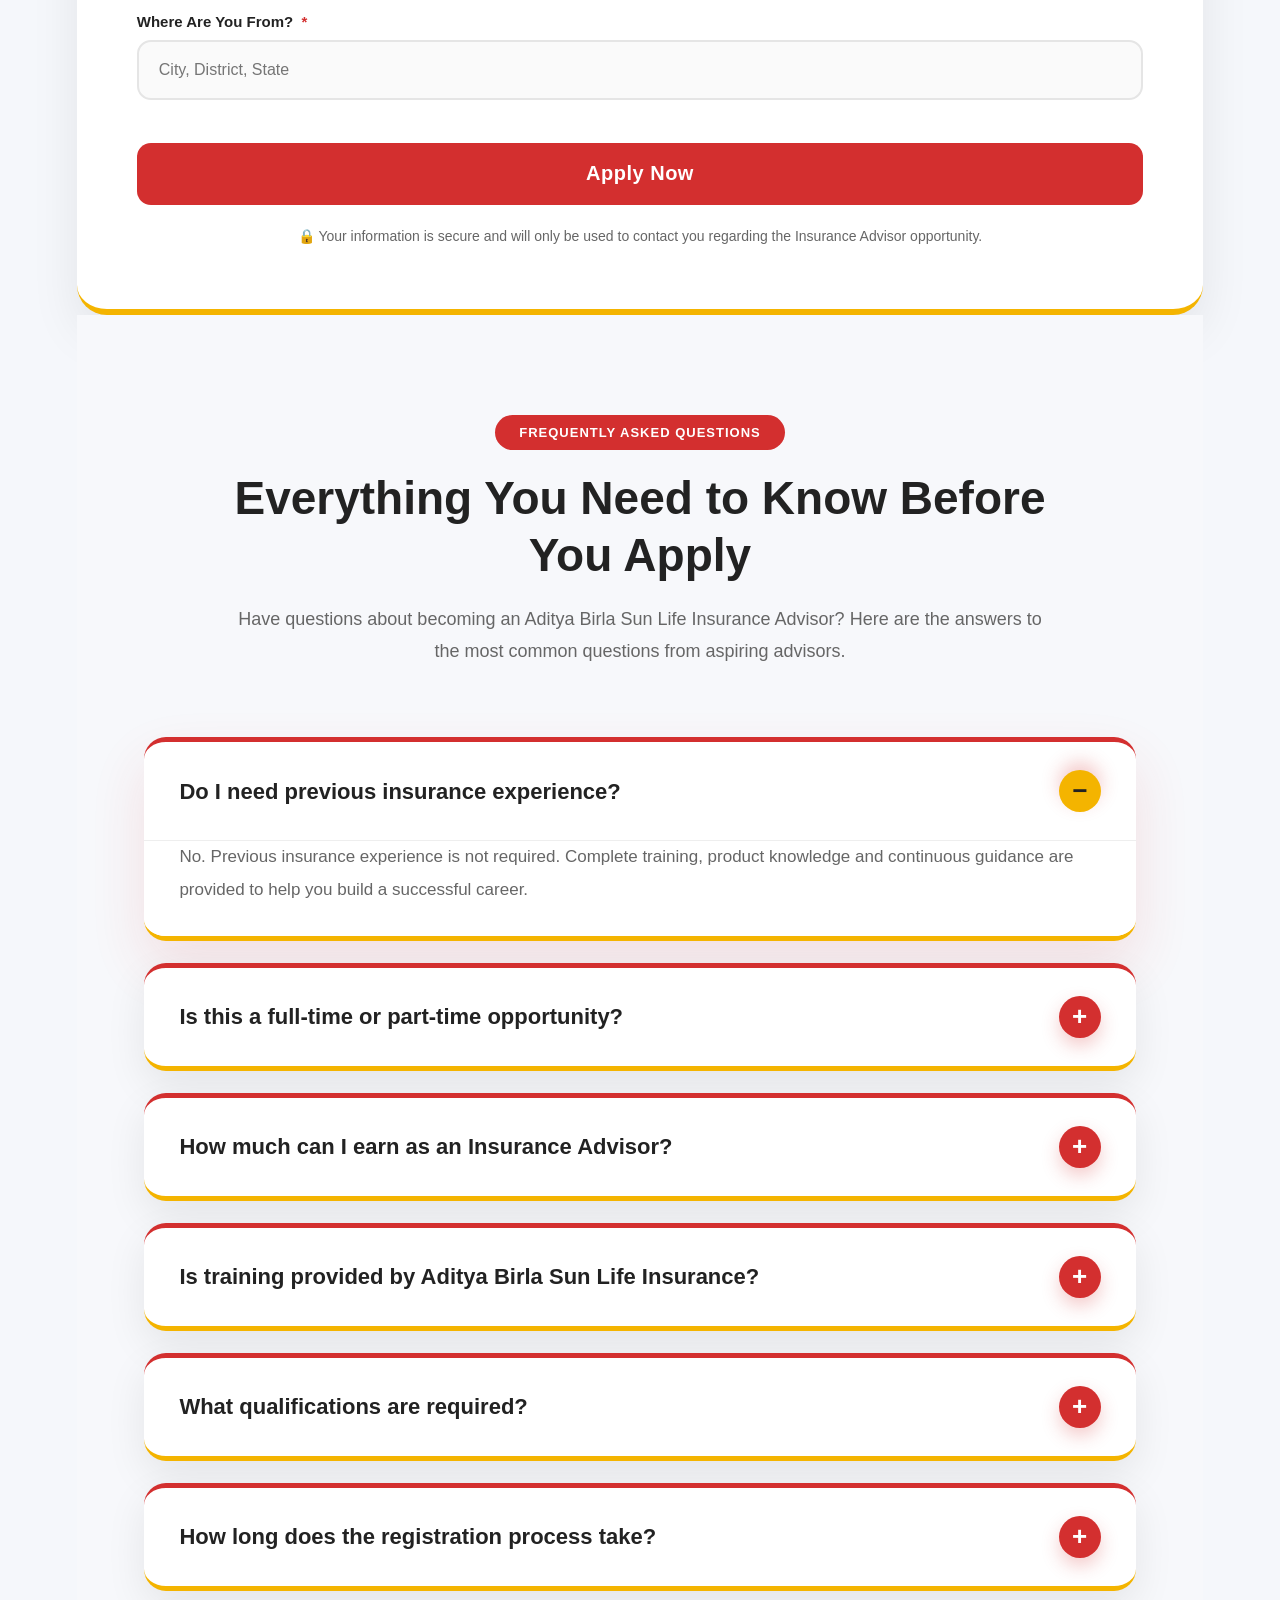
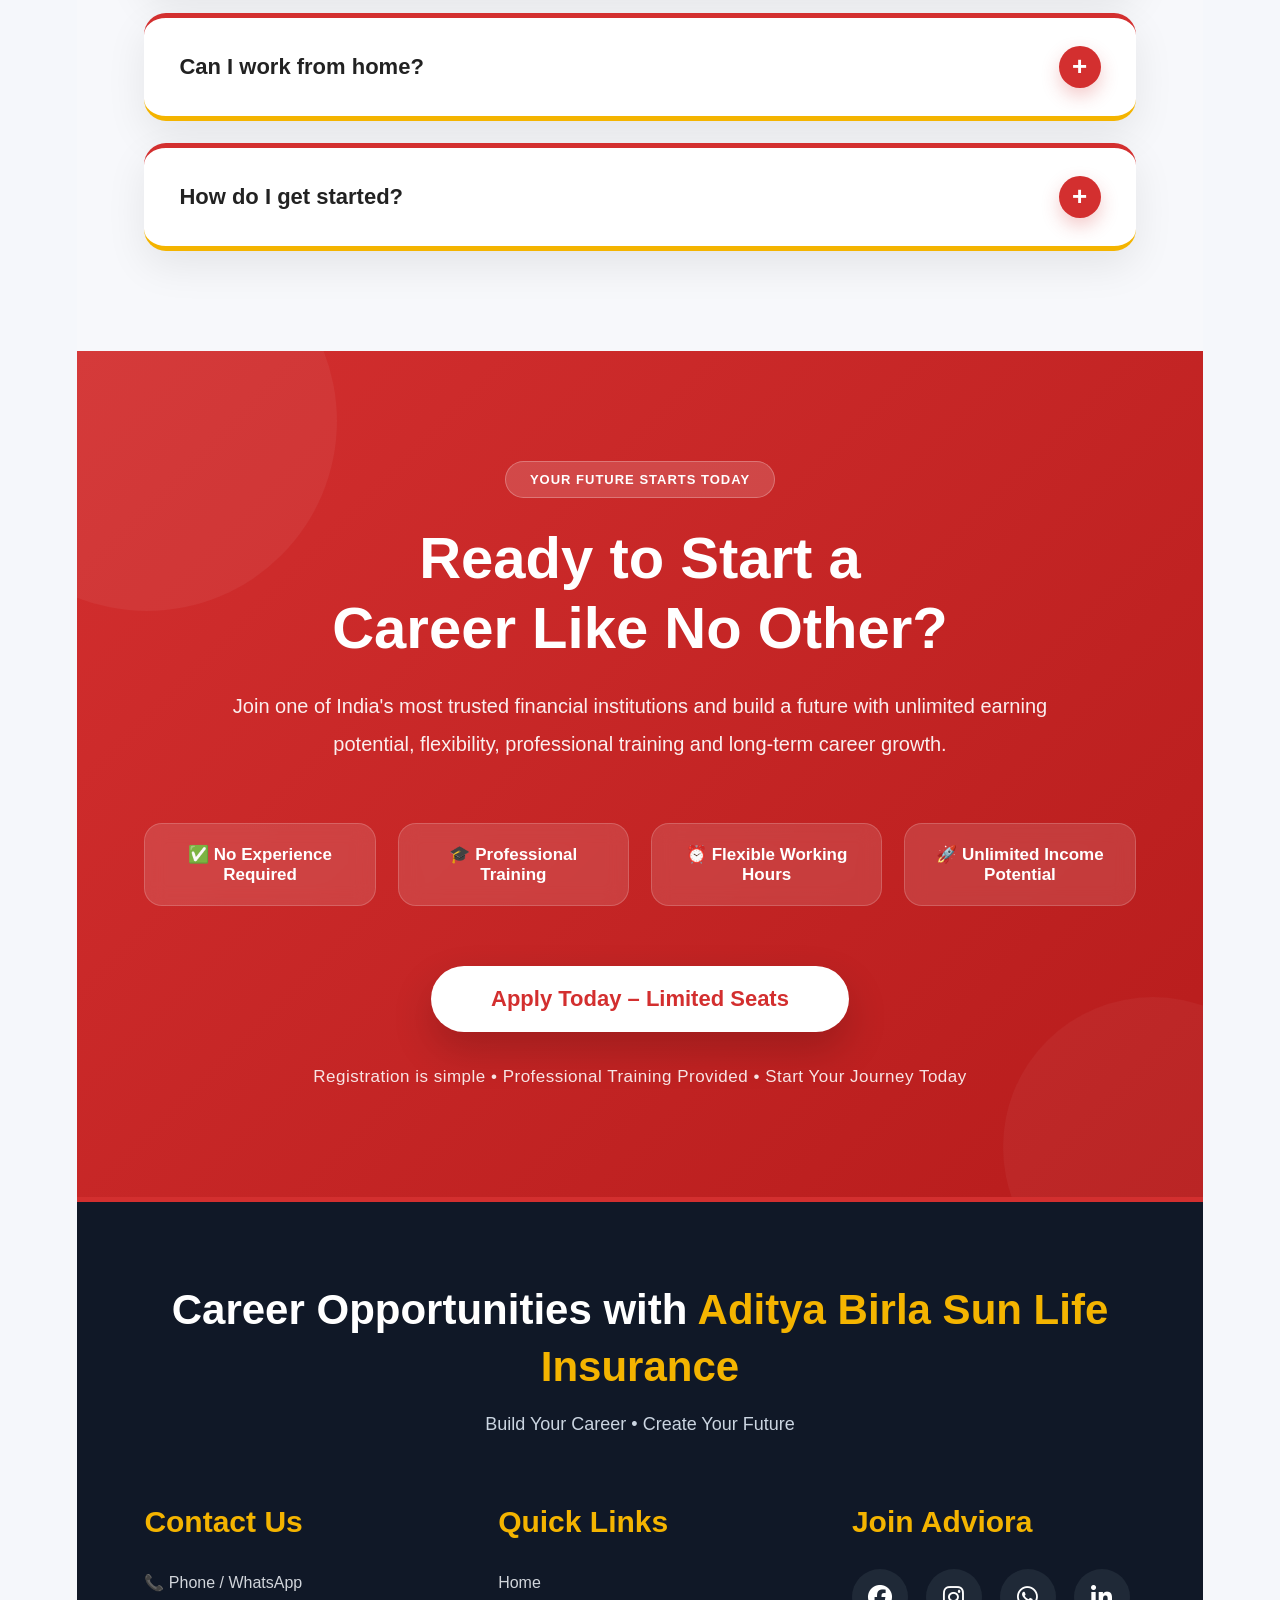
==== commit 7501474c: "Update index.html" ====
--- a/index.html
+++ b/index.html
@@ -111,7 +111,889 @@
     display:block;
     object-fit:cover;
 
-}    
+} 
+ /*====================================================
+                ABOUT ADVIORA
+====================================================*/
+
+.adviora-about{
+
+    padding:100px 8%;
+    background:#ffffff;
+
+}
+
+.adviora-container{
+
+    max-width:1400px;
+    margin:auto;
+
+}
+
+/*==========================
+        TOP AREA
+===========================*/
+
+.adviora-top{
+
+    display:flex;
+    align-items:center;
+    justify-content:space-between;
+    gap:80px;
+    margin-bottom:80px;
+
+}
+
+.adviora-left{
+
+    flex:1.4;
+
+}
+
+.adviora-tag{
+
+    display:inline-block;
+    color:#d62d2d;
+    font-size:15px;
+    font-weight:700;
+    letter-spacing:2px;
+    margin-bottom:18px;
+
+}
+
+.adviora-left h2{
+
+    font-size:48px;
+    line-height:1.15;
+    color:#0B2C66;
+    margin-bottom:25px;
+    font-weight:800;
+
+}
+
+.adviora-divider{
+
+    width:90px;
+    height:4px;
+    background:#f4b400;
+    border-radius:50px;
+    margin-bottom:30px;
+
+}
+
+.adviora-left p{
+
+    font-size:20px;
+    line-height:1.9;
+    color:#555;
+    margin-bottom:25px;
+
+}
+
+/*==========================
+        LOGO CARD
+===========================*/
+
+.adviora-right{
+
+    flex:1;
+    display:flex;
+    justify-content:center;
+
+}
+
+.adviora-logo-card{
+
+    width:430px;
+
+    background:linear-gradient(145deg,#ffffff,#f5f9ff);
+
+    border-radius:28px;
+
+    padding:45px 35px;
+
+    text-align:center;
+
+    box-shadow:0 20px 60px rgba(11,44,102,.10);
+
+    border:1px solid #eef2f7;
+
+}
+
+.adviora-logo-card img{
+
+    width:300px;
+    display:block;
+    margin:auto auto 25px;
+
+}
+
+.adviora-logo-card h3{
+
+    color:#0B2C66;
+    font-size:30px;
+    line-height:1.3;
+    margin-bottom:12px;
+
+}
+
+.adviora-logo-card p{
+
+    color:#777;
+    font-size:17px;
+
+}
+
+/*==========================
+      BOTTOM AREA
+===========================*/
+
+.adviora-bottom{
+
+    display:grid;
+
+    grid-template-columns:1.2fr .9fr;
+
+    gap:60px;
+
+}
+
+/*==========================
+      FEATURE GRID
+===========================*/
+
+.adviora-feature-grid{
+
+    display:grid;
+
+    grid-template-columns:repeat(2,1fr);
+
+    gap:28px;
+
+}
+
+/*==========================
+      FEATURE CARD
+===========================*/
+
+.adviora-feature-card{
+
+    background:#fff9eb;
+
+    border-left:6px solid #d62d2d;
+
+    border-right:6px solid #f4b400;
+
+    border-radius:18px;
+
+    padding:22px 24px;
+
+    display:flex;
+
+    align-items:center;
+
+    gap:18px;
+
+    transition:.35s;
+
+    box-shadow:0 10px 25px rgba(0,0,0,.05);
+
+}
+
+.adviora-feature-card:hover{
+
+    transform:translateY(-8px);
+
+    box-shadow:0 18px 35px rgba(0,0,0,.12);
+
+}
+
+.feature-icon{
+
+    width:58px;
+
+    height:58px;
+
+    border-radius:50%;
+
+    background:#ffffff;
+
+    display:flex;
+
+    align-items:center;
+
+    justify-content:center;
+
+    font-size:26px;
+
+    flex-shrink:0;
+
+}
+
+.feature-text h4{
+
+    color:#0B2C66;
+
+    font-size:21px;
+
+    margin-bottom:6px;
+
+}
+
+.feature-text p{
+
+    color:#666;
+
+    font-size:16px;
+
+    margin:0;
+
+}
+
+/*==========================
+     SUPPORT CARD
+===========================*/
+
+.adviora-support{
+
+    background:#fff8ef;
+
+    border-left:6px solid #d62d2d;
+
+    border-right:6px solid #f4b400;
+
+    border-radius:22px;
+
+    padding:35px;
+
+    box-shadow:0 10px 30px rgba(0,0,0,.05);
+
+}
+
+.support-header{
+
+    display:flex;
+
+    align-items:center;
+
+    gap:15px;
+
+    margin-bottom:25px;
+
+}
+
+.support-heart{
+
+    font-size:28px;
+
+}
+
+.support-header h3{
+
+    color:#d62d2d;
+
+    font-size:30px;
+
+}
+
+.adviora-support p{
+
+    color:#555;
+
+    font-size:18px;
+
+    line-height:1.9;
+
+    margin-bottom:35px;
+
+}
+
+/*==========================
+      BUTTON
+===========================*/
+
+.support-button a{
+
+    display:inline-block;
+
+    background:#0B2C66;
+
+    color:#ffffff;
+
+    text-decoration:none;
+
+    padding:18px 36px;
+
+    border-radius:10px;
+
+    font-size:18px;
+
+    font-weight:700;
+
+    transition:.35s;
+
+}
+
+.support-button a:hover{
+
+    background:#f4b400;
+
+    color:#0B2C66;
+
+}
+ /*====================================================
+            ABOUT ADVIORA RESPONSIVE
+====================================================*/
+
+@media (max-width:1200px){
+
+    .adviora-top{
+
+        gap:50px;
+
+    }
+
+    .adviora-left h2{
+
+        font-size:42px;
+
+    }
+
+    .adviora-logo-card{
+
+        width:360px;
+
+    }
+
+    .adviora-logo-card img{
+
+        width:250px;
+
+    }
+
+}
+
+
+/*==========================
+        TABLET
+===========================*/
+
+@media (max-width:992px){
+
+    .adviora-about{
+
+        padding:80px 6%;
+
+    }
+
+    .adviora-top{
+
+        flex-direction:column-reverse;
+
+        text-align:center;
+
+    }
+
+    .adviora-divider{
+
+        margin:25px auto;
+
+    }
+
+    .adviora-left{
+
+        width:100%;
+
+    }
+
+    .adviora-right{
+
+        width:100%;
+
+    }
+
+    .adviora-logo-card{
+
+        width:400px;
+
+        max-width:100%;
+
+    }
+
+    .adviora-bottom{
+
+        grid-template-columns:1fr;
+
+        gap:40px;
+
+    }
+
+}
+
+
+/*==========================
+        MOBILE
+===========================*/
+
+@media (max-width:768px){
+
+    .adviora-about{
+
+        padding:70px 20px;
+
+    }
+
+    .adviora-left h2{
+
+        font-size:34px;
+
+        line-height:1.25;
+
+    }
+
+    .adviora-left p{
+
+        font-size:17px;
+
+        line-height:1.8;
+
+    }
+
+    .adviora-feature-grid{
+
+        grid-template-columns:1fr;
+
+    }
+
+    .adviora-feature-card{
+
+        padding:18px;
+
+    }
+
+    .feature-icon{
+
+        width:52px;
+
+        height:52px;
+
+        font-size:22px;
+
+    }
+
+    .feature-text h4{
+
+        font-size:19px;
+
+    }
+
+    .feature-text p{
+
+        font-size:15px;
+
+    }
+
+    .adviora-logo-card{
+
+        padding:30px 20px;
+
+    }
+
+    .adviora-logo-card img{
+
+        width:220px;
+
+    }
+
+    .adviora-logo-card h3{
+
+        font-size:24px;
+
+    }
+
+    .adviora-logo-card p{
+
+        font-size:15px;
+
+    }
+
+    .adviora-support{
+
+        padding:25px;
+
+    }
+
+    .support-header{
+
+        flex-direction:column;
+
+        text-align:center;
+
+        gap:10px;
+
+    }
+
+    .support-header h3{
+
+        font-size:24px;
+
+    }
+
+    .adviora-support p{
+
+        font-size:16px;
+
+        text-align:center;
+
+    }
+
+    .support-button{
+
+        text-align:center;
+
+    }
+
+    .support-button a{
+
+        width:100%;
+
+        padding:16px;
+
+    }
+
+}
+
+
+/*==========================
+      SMALL MOBILE
+===========================*/
+
+@media (max-width:480px){
+
+    .adviora-left h2{
+
+        font-size:28px;
+
+    }
+
+    .adviora-tag{
+
+        font-size:13px;
+
+    }
+
+    .adviora-logo-card img{
+
+        width:190px;
+
+    }
+
+    .feature-text h4{
+
+        font-size:17px;
+
+    }
+
+    .feature-text p{
+
+        font-size:14px;
+
+    }
+
+}
+ /*====================================================
+            PREMIUM EFFECTS
+====================================================*/
+
+/* Smooth Scrolling */
+
+html{
+
+    scroll-behavior:smooth;
+
+}
+
+
+/*==========================
+      LOGO CARD
+===========================*/
+
+.adviora-logo-card{
+
+    position:relative;
+
+    overflow:hidden;
+
+    transition:.45s ease;
+
+    animation:logoFloat 6s ease-in-out infinite;
+
+}
+
+.adviora-logo-card::before{
+
+    content:"";
+
+    position:absolute;
+
+    top:-120px;
+
+    left:-120px;
+
+    width:240px;
+
+    height:240px;
+
+    border-radius:50%;
+
+    background:rgba(244,180,0,.08);
+
+}
+
+.adviora-logo-card::after{
+
+    content:"";
+
+    position:absolute;
+
+    right:-100px;
+
+    bottom:-100px;
+
+    width:220px;
+
+    height:220px;
+
+    border-radius:50%;
+
+    background:rgba(214,45,45,.06);
+
+}
+
+.adviora-logo-card:hover{
+
+    transform:translateY(-8px);
+
+    box-shadow:0 30px 70px rgba(11,44,102,.18);
+
+}
+
+.adviora-logo-card img{
+
+    position:relative;
+
+    z-index:2;
+
+    transition:.4s;
+
+}
+
+.adviora-logo-card:hover img{
+
+    transform:scale(1.05);
+
+}
+
+
+/*==========================
+      FEATURE CARDS
+===========================*/
+
+.adviora-feature-card{
+
+    position:relative;
+
+    overflow:hidden;
+
+}
+
+.adviora-feature-card::before{
+
+    content:"";
+
+    position:absolute;
+
+    top:0;
+
+    left:0;
+
+    width:0;
+
+    height:100%;
+
+    background:linear-gradient(90deg,
+    rgba(244,180,0,.10),
+    rgba(214,45,45,.05));
+
+    transition:.45s;
+
+}
+
+.adviora-feature-card:hover::before{
+
+    width:100%;
+
+}
+
+.adviora-feature-card:hover{
+
+    transform:translateY(-10px);
+
+    box-shadow:0 22px 45px rgba(11,44,102,.12);
+
+}
+
+.feature-icon{
+
+    transition:.35s;
+
+}
+
+.adviora-feature-card:hover .feature-icon{
+
+    transform:rotate(8deg) scale(1.08);
+
+}
+
+
+/*==========================
+      BUTTON
+===========================*/
+
+.support-button a{
+
+    position:relative;
+
+    overflow:hidden;
+
+}
+
+.support-button a::before{
+
+    content:"";
+
+    position:absolute;
+
+    left:-120%;
+
+    top:0;
+
+    width:120%;
+
+    height:100%;
+
+    background:rgba(255,255,255,.20);
+
+    transform:skewX(-25deg);
+
+    transition:.6s;
+
+}
+
+.support-button a:hover::before{
+
+    left:120%;
+
+}
+
+
+/*==========================
+      SUPPORT CARD
+===========================*/
+
+.adviora-support{
+
+    transition:.4s;
+
+}
+
+.adviora-support:hover{
+
+    transform:translateY(-8px);
+
+    box-shadow:0 25px 45px rgba(214,45,45,.10);
+
+}
+
+
+/*==========================
+      SECTION
+===========================*/
+
+.adviora-about{
+
+    position:relative;
+
+    overflow:hidden;
+
+}
+
+.adviora-about::before{
+
+    content:"";
+
+    position:absolute;
+
+    width:350px;
+
+    height:350px;
+
+    border-radius:50%;
+
+    background:rgba(244,180,0,.05);
+
+    top:-120px;
+
+    right:-120px;
+
+}
+
+.adviora-about::after{
+
+    content:"";
+
+    position:absolute;
+
+    width:280px;
+
+    height:280px;
+
+    border-radius:50%;
+
+    background:rgba(214,45,45,.03);
+
+    bottom:-120px;
+
+    left:-120px;
+
+}
+
+
+/*==========================
+      ANIMATION
+===========================*/
+
+@keyframes logoFloat{
+
+    0%{
+
+        transform:translateY(0);
+
+    }
+
+    50%{
+
+        transform:translateY(-10px);
+
+    }
+
+    100%{
+
+        transform:translateY(0);
+
+    }
+
+}
 /* ================= HERO ================= */
 
 .hero{
@@ -4467,6 +5349,7 @@
     <a href="#income">Income</a>
     <a href="#benefits">Benefits</a>
    <a href="#apply">Apply</a>
+   <a href="#adviora">Adviora Official</a>
   </div>
 
   <a href="#apply" class="join-btn">Join Now</a>
@@ -4479,6 +5362,209 @@
 <section class="adviora-banner">
 
     <img src="banner.png" alt="Welcome to Adviora">
+
+</section>
+ <!--====================================
+            ABOUT ADVIORA
+=====================================-->
+
+<section class="adviora-about">
+
+    <div class="adviora-container">
+
+        <!--========================
+                TOP AREA
+        =========================-->
+
+        <div class="adviora-top">
+
+            <!-- LEFT CONTENT -->
+
+            <div class="adviora-left">
+
+                <span class="adviora-tag">
+                    ABOUT ADVIORA
+                </span>
+
+                <h2>
+                    Your Trusted Career
+                    <br>
+                    Growth Platform
+                </h2>
+
+                <div class="adviora-divider"></div>
+
+                <p>
+
+                    Adviora is a dedicated career platform created to help aspiring professionals build successful careers with Aditya Birla Sun Life Insurance.
+
+                </p>
+
+                <p>
+
+                    From your first application to professional training, career guidance, and continuous support, Adviora is committed to helping you grow with confidence and achieve long-term success.
+
+                </p>
+
+            </div>
+
+            <!-- RIGHT LOGO -->
+
+            <div class="adviora-right">
+
+                <div class="adviora-logo-card">
+
+                    <img src="adviora.png" alt="Adviora Logo">
+
+                    <h3>
+                        Build Your Career.
+                        <br>
+                        Shape Your Future.
+                    </h3>
+
+                    <p>
+                        Trusted Career Platform
+                    </p>
+
+                </div>
+
+            </div>
+
+        </div>
+
+        <!--========================
+              FEATURE SECTION
+        =========================-->
+
+        <div class="adviora-bottom">
+
+            <!-- LEFT FEATURE CARDS -->
+
+            <div class="adviora-feature-grid">
+
+                <div class="adviora-feature-card">
+
+                    <div class="feature-icon">
+                        👨‍💼
+                    </div>
+
+                    <div class="feature-text">
+
+                        <h4>
+                            Career Guidance
+                        </h4>
+
+                        <p>
+                            Expert Mentorship
+                        </p>
+
+                    </div>
+
+                </div>
+
+                <div class="adviora-feature-card">
+
+                    <div class="feature-icon">
+                        📚
+                    </div>
+
+                    <div class="feature-text">
+
+                        <h4>
+                            Professional Learning
+                        </h4>
+
+                        <p>
+                            Structured Training
+                        </p>
+
+                    </div>
+
+                </div>
+
+                <div class="adviora-feature-card">
+
+                    <div class="feature-icon">
+                        🤝
+                    </div>
+
+                    <div class="feature-text">
+
+                        <h4>
+                            Long-Term Career Support
+                        </h4>
+
+                        <p>
+                            Continuous Guidance
+                        </p>
+
+                    </div>
+
+                </div>
+
+                <div class="adviora-feature-card">
+
+                    <div class="feature-icon">
+                        📈
+                    </div>
+
+                    <div class="feature-text">
+
+                        <h4>
+                            Growth Opportunities
+                        </h4>
+
+                        <p>
+                            Build Your Future
+                        </p>
+
+                    </div>
+
+                </div>
+
+            </div>
+
+            <!-- RIGHT CUSTOMER SUPPORT -->
+
+            <div class="adviora-support">
+
+                <div class="support-header">
+
+                    <span class="support-heart">
+                        ❤️
+                    </span>
+
+                    <h3>
+                        Dedicated Customer Support
+                    </h3>
+
+                </div>
+
+                <p>
+
+                    Beyond career opportunities, we have also created
+                    <strong>Adviora Official</strong> — a dedicated platform
+                    where our valued customers can receive policy assistance,
+                    service guidance, and continuous support throughout
+                    their insurance journey.
+
+                </p>
+
+                <div class="support-button">
+
+                    <a href="adviora-official.html">
+
+                        Explore Adviora Official →
+
+                    </a>
+
+                </div>
+
+            </div>
+
+        </div>
+
+    </div>
 
 </section>
 <!-- HERO SECTION -->
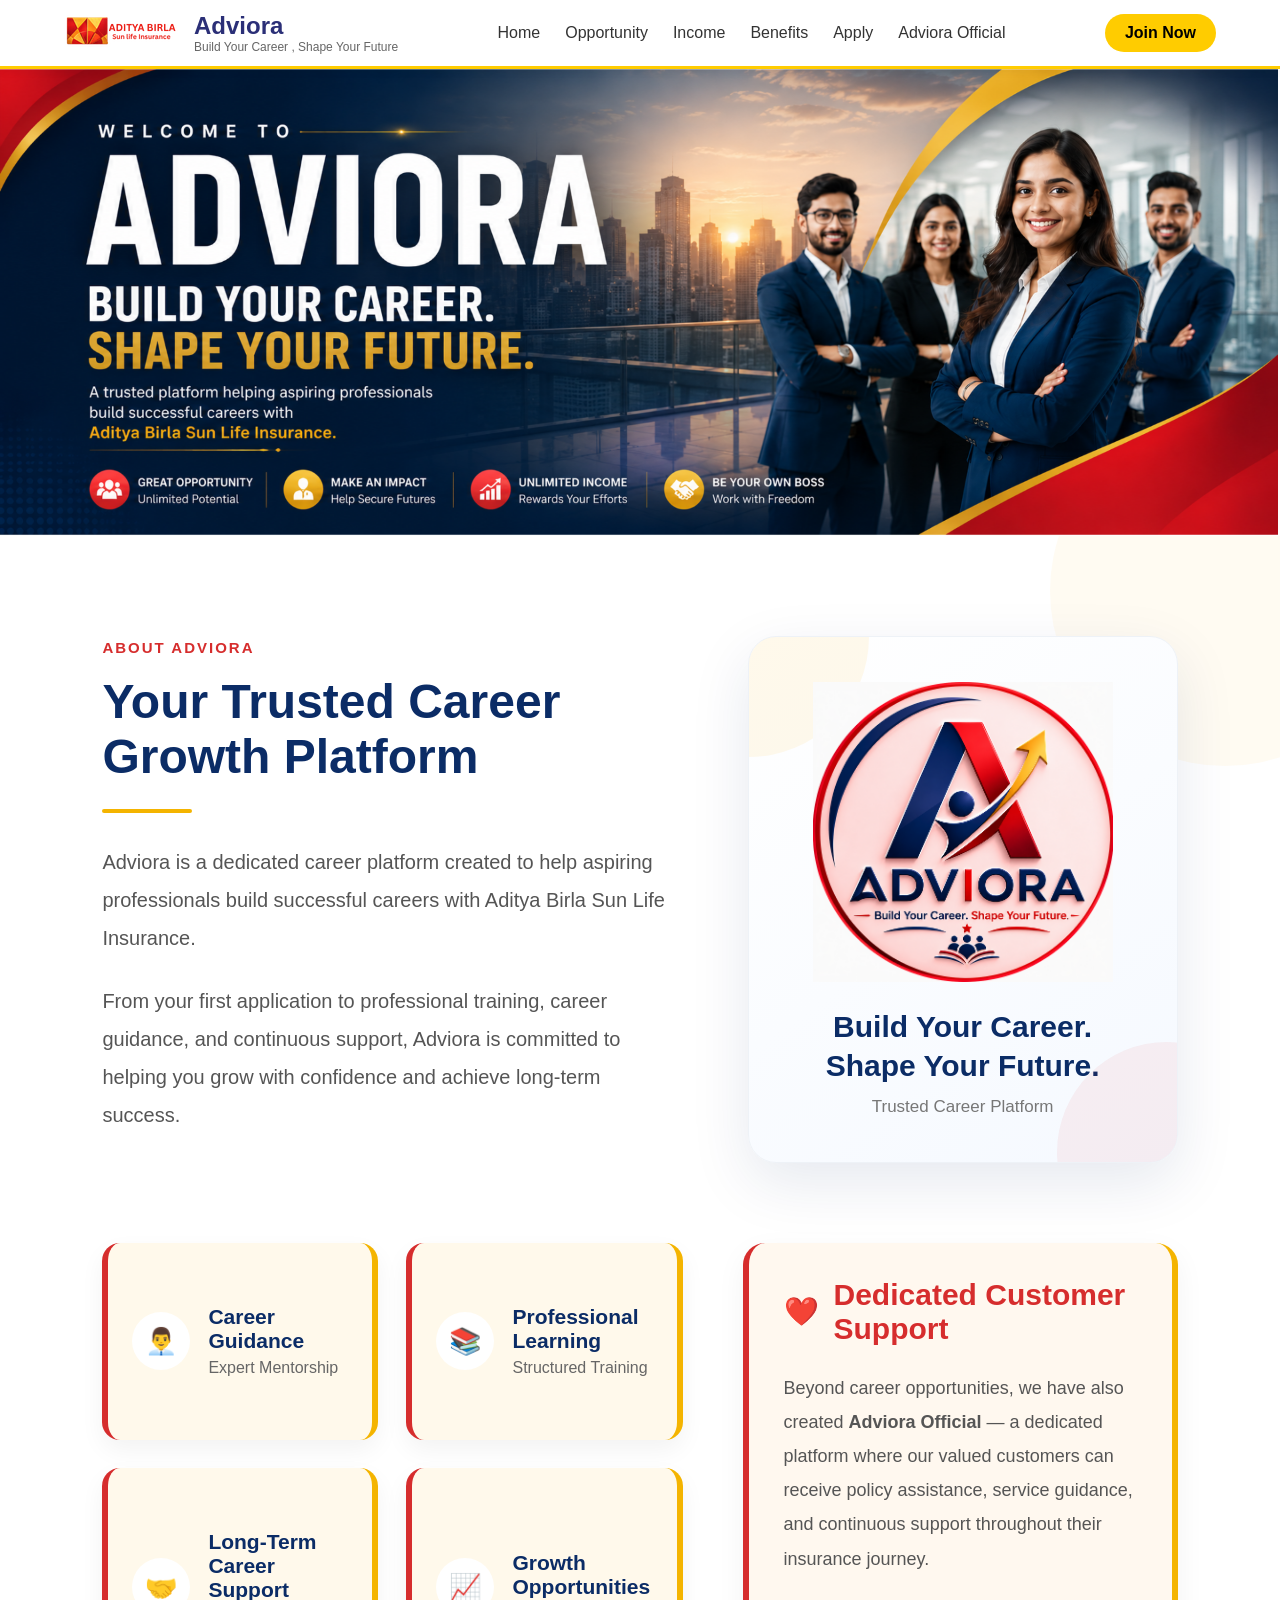
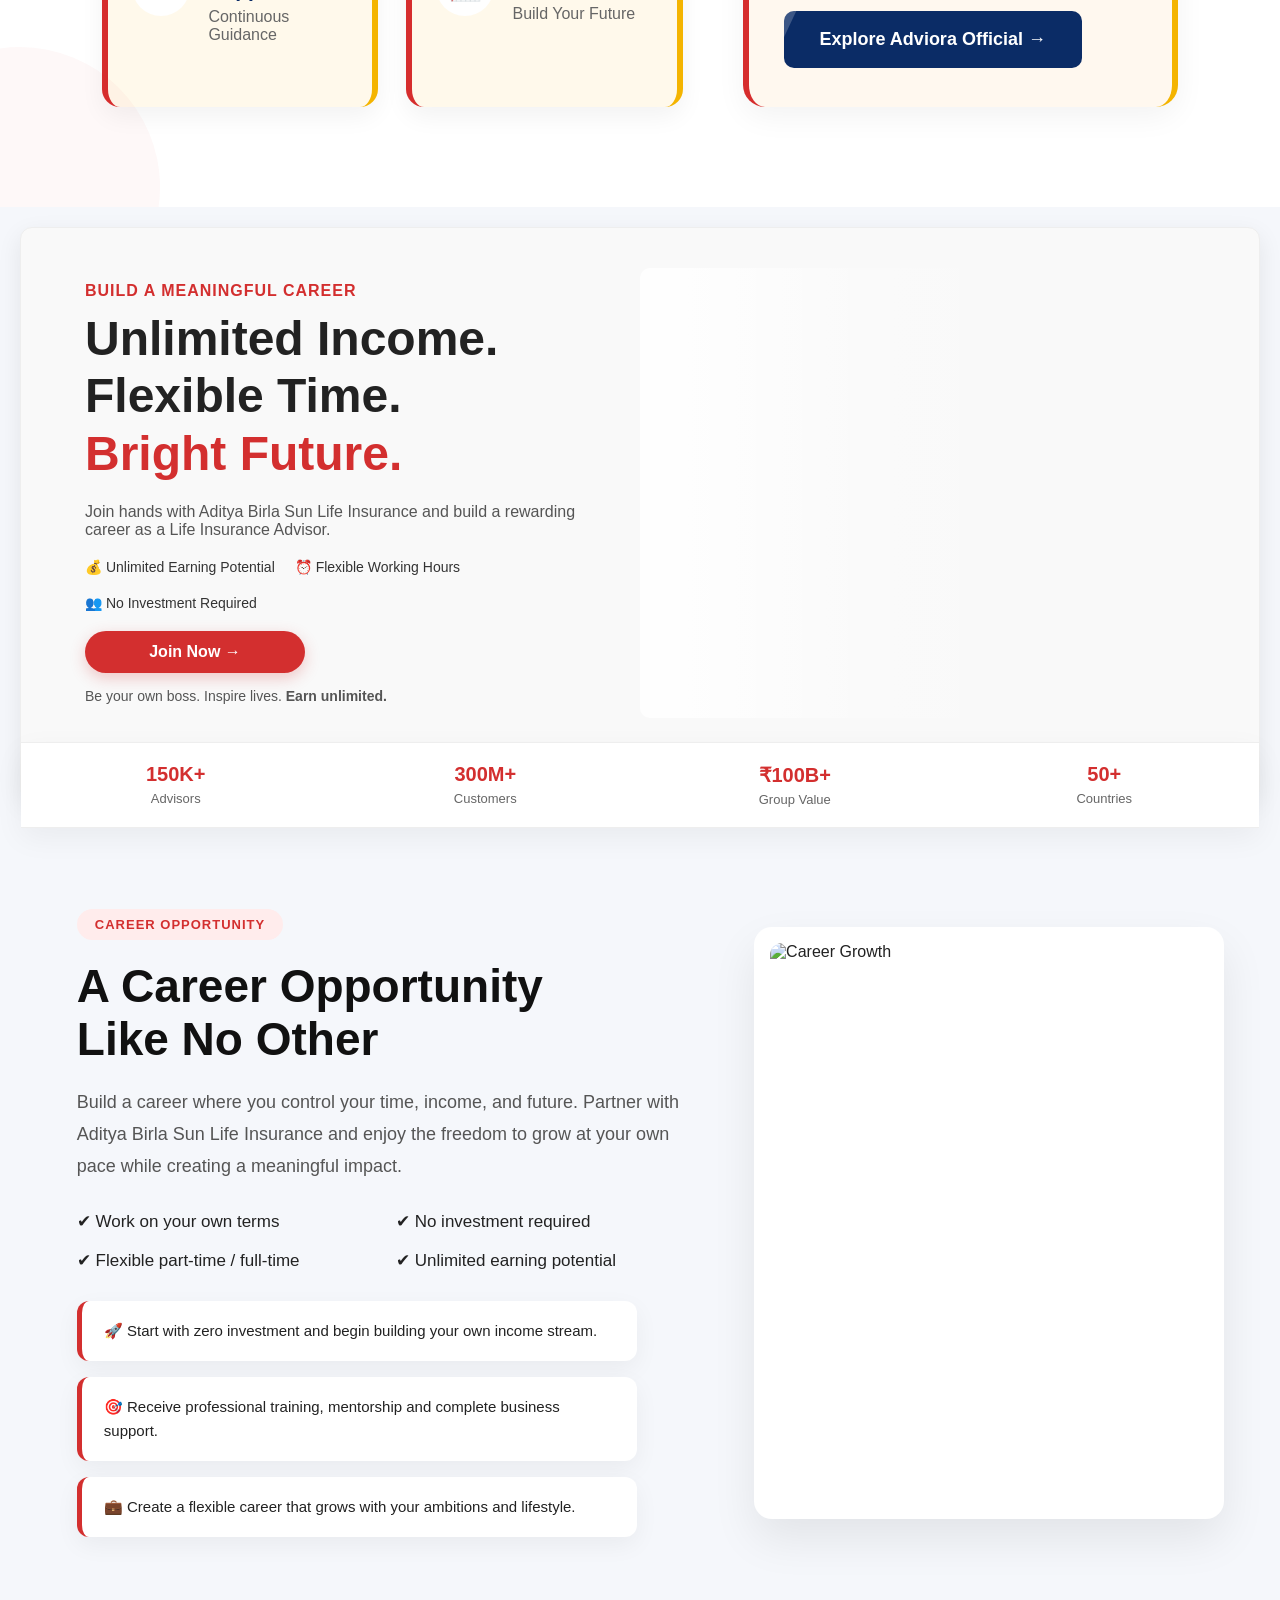
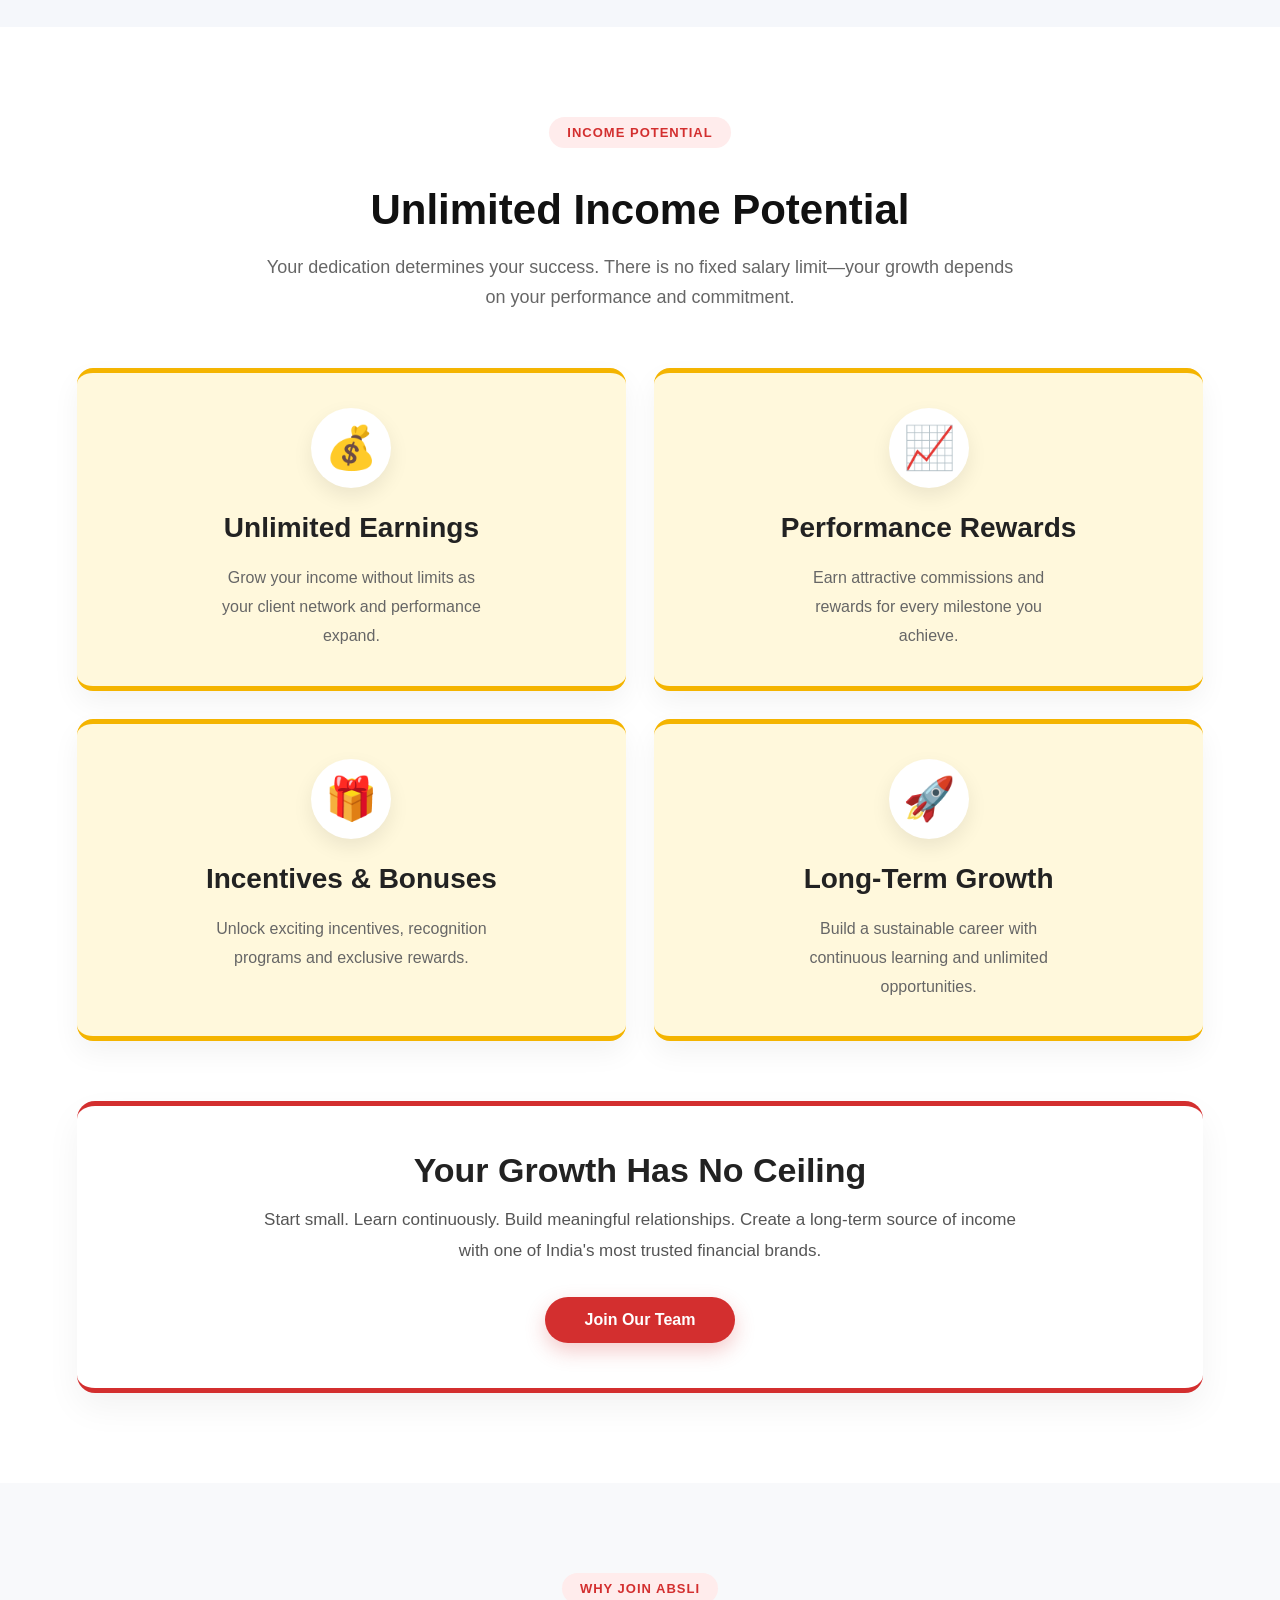
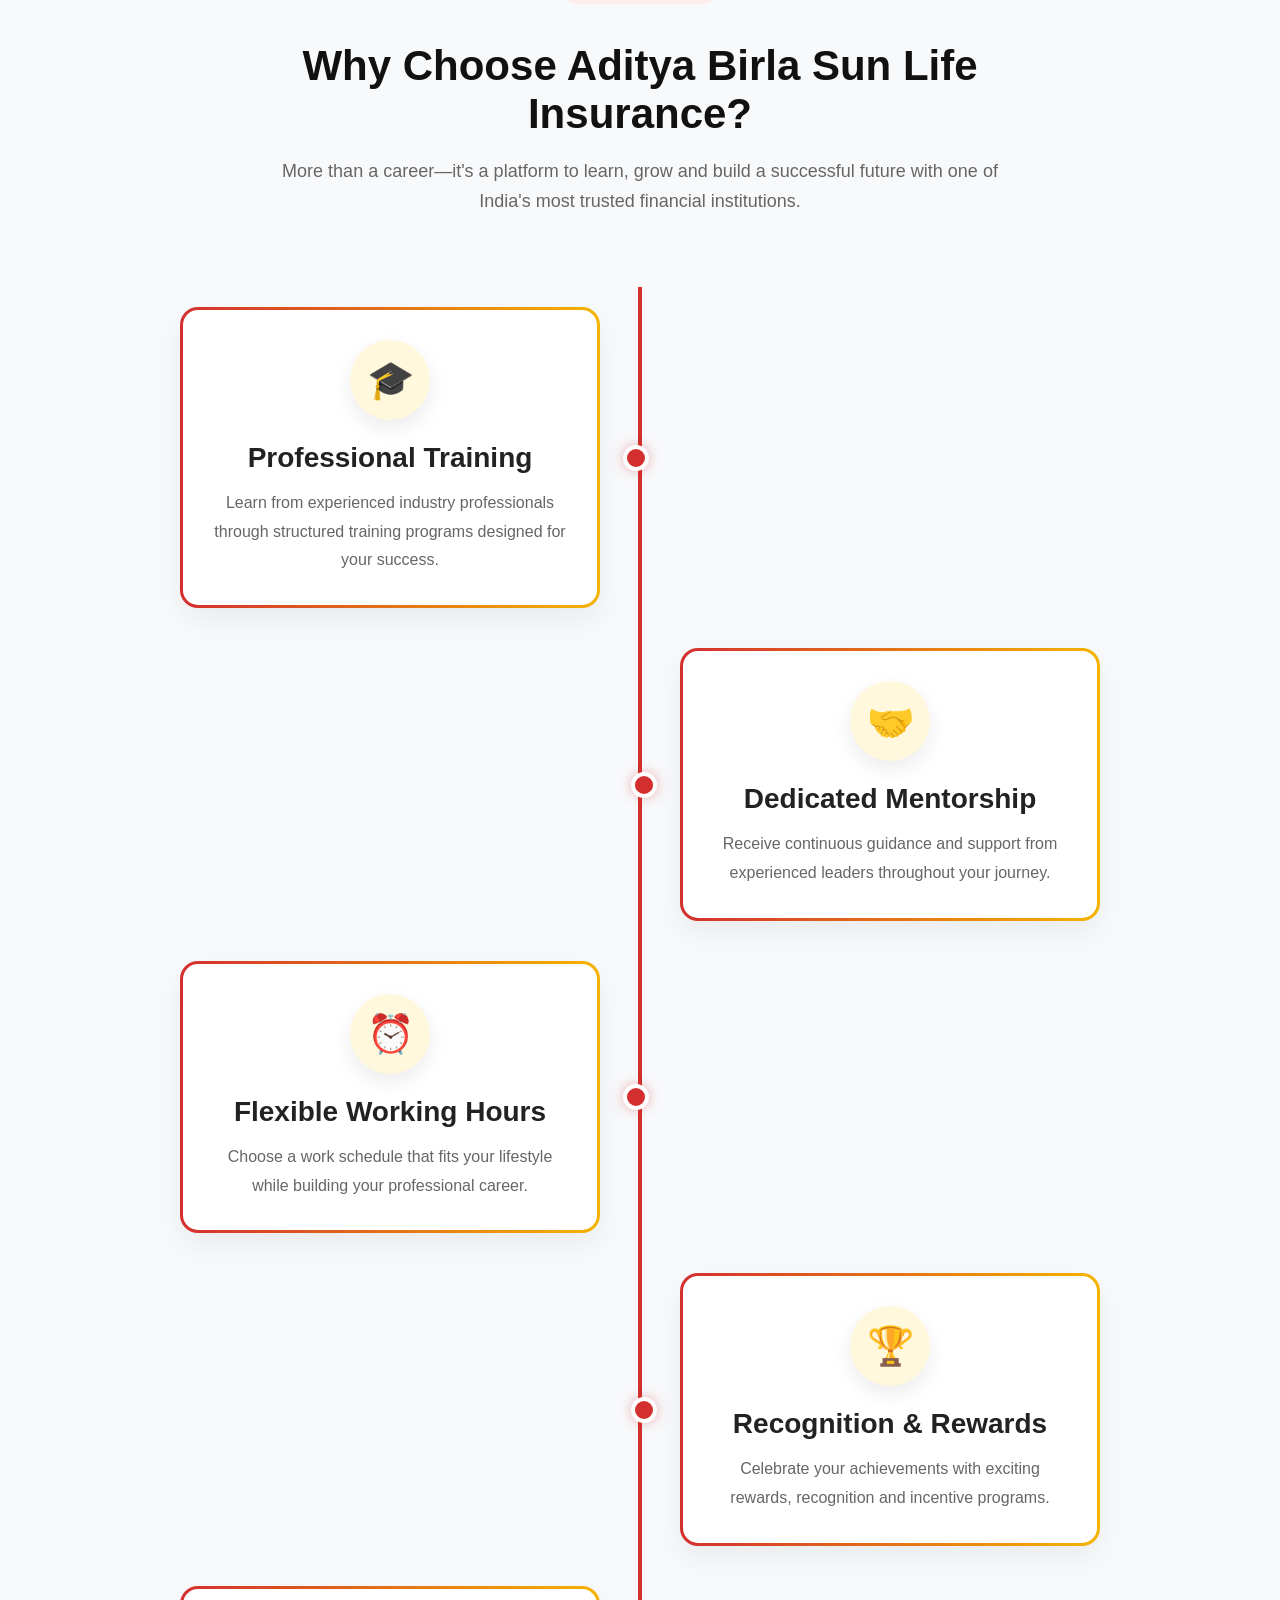
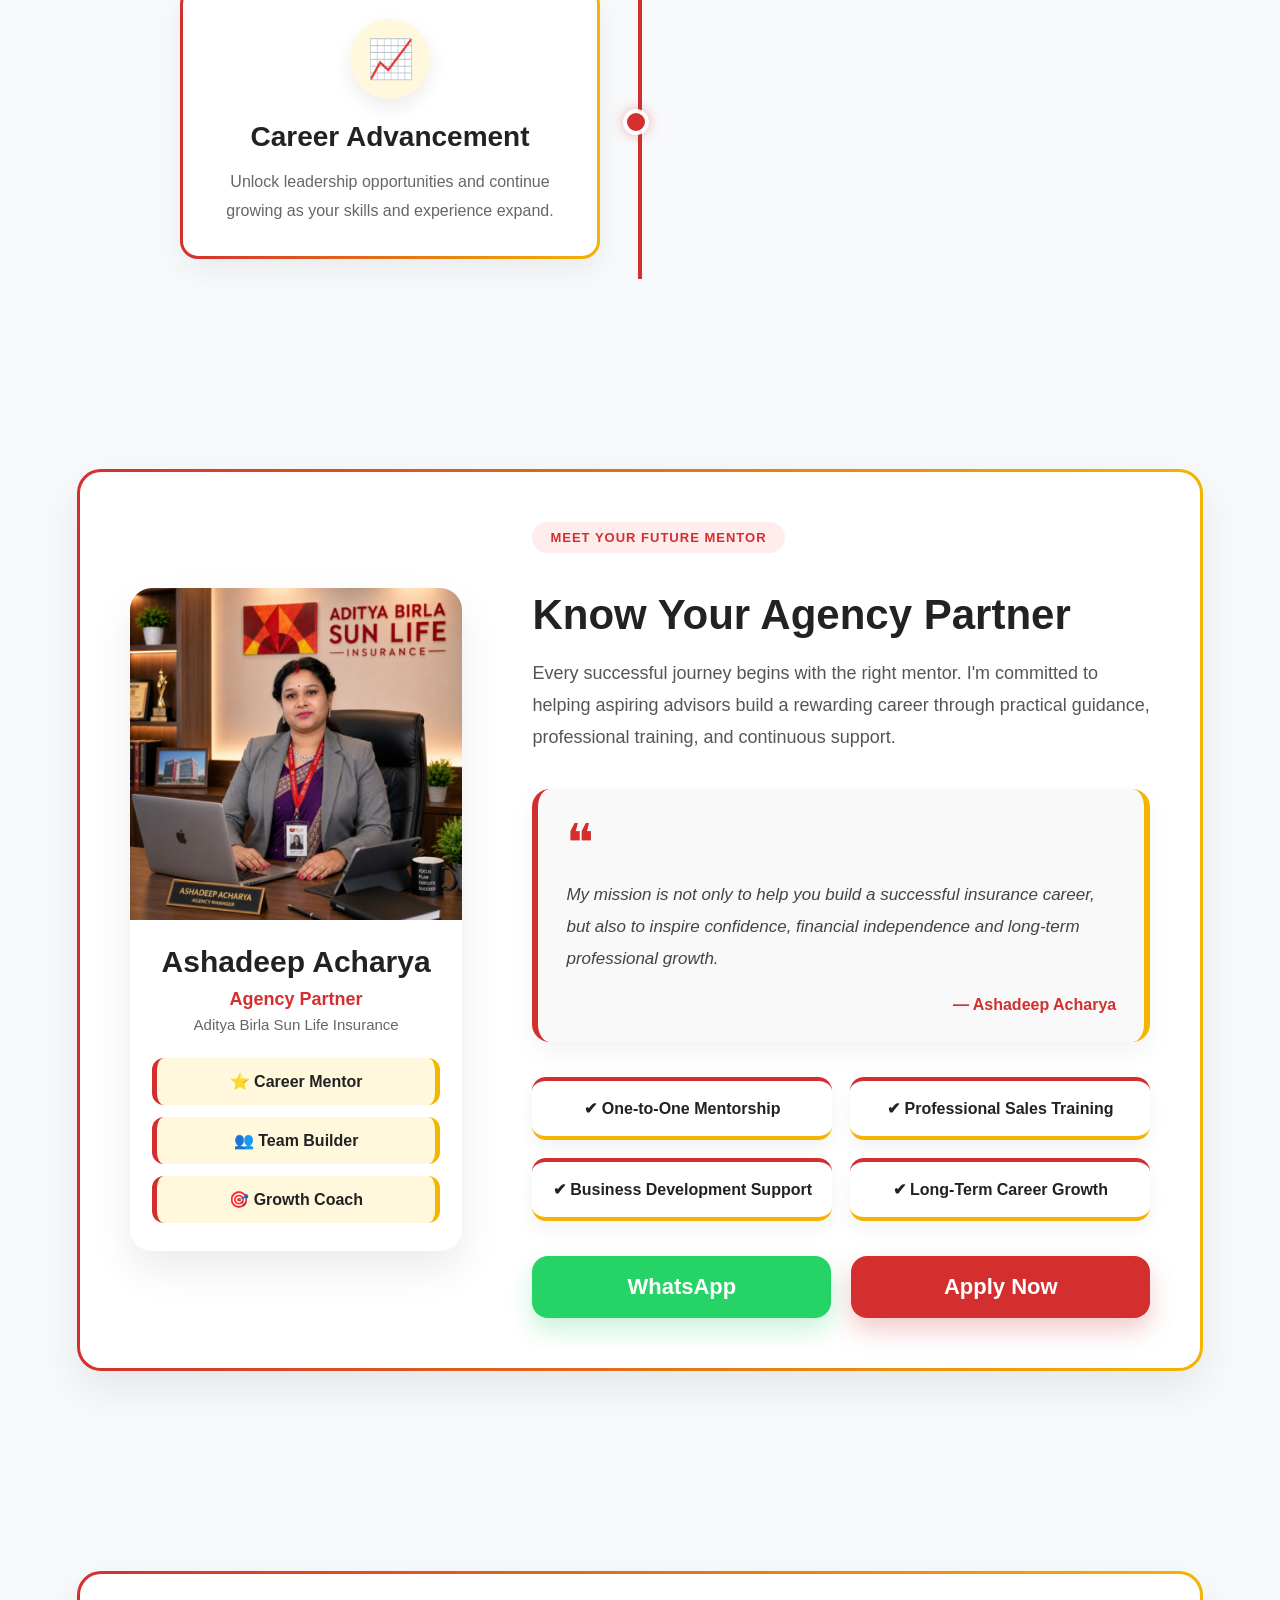
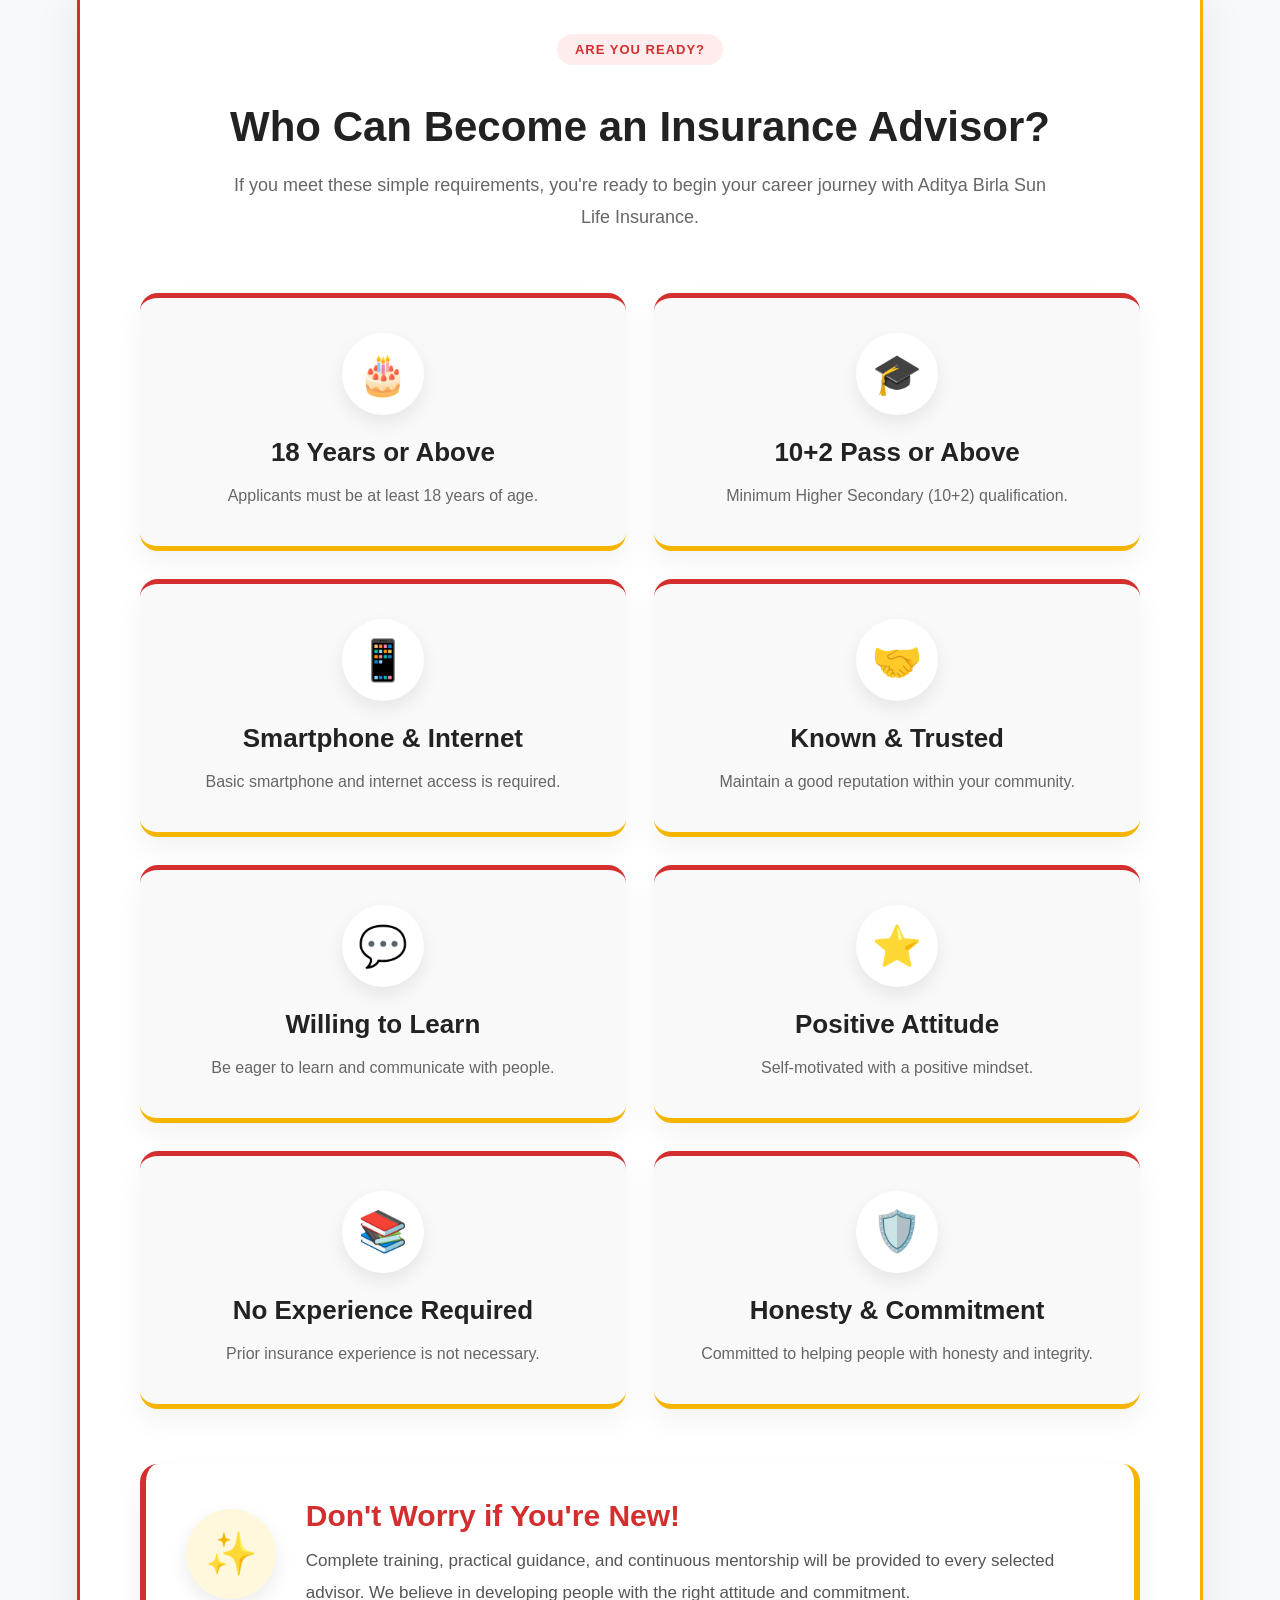
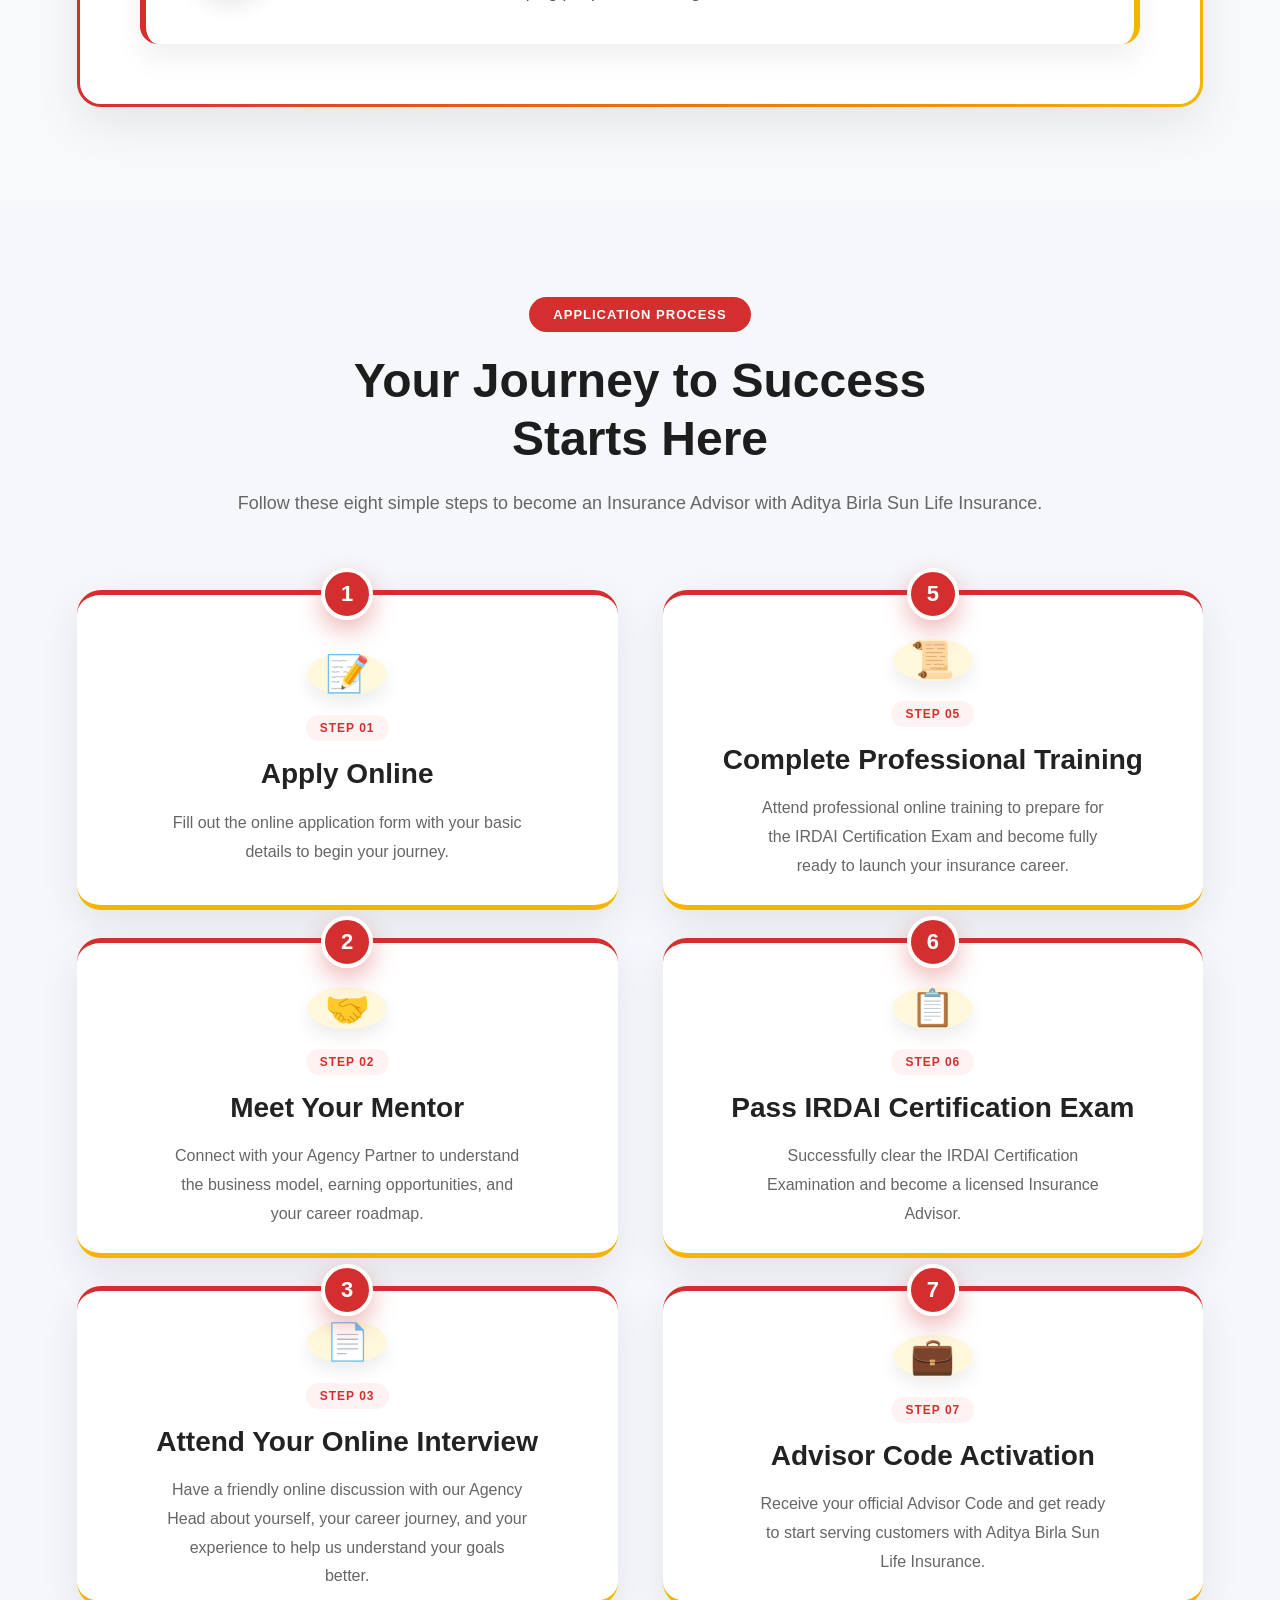
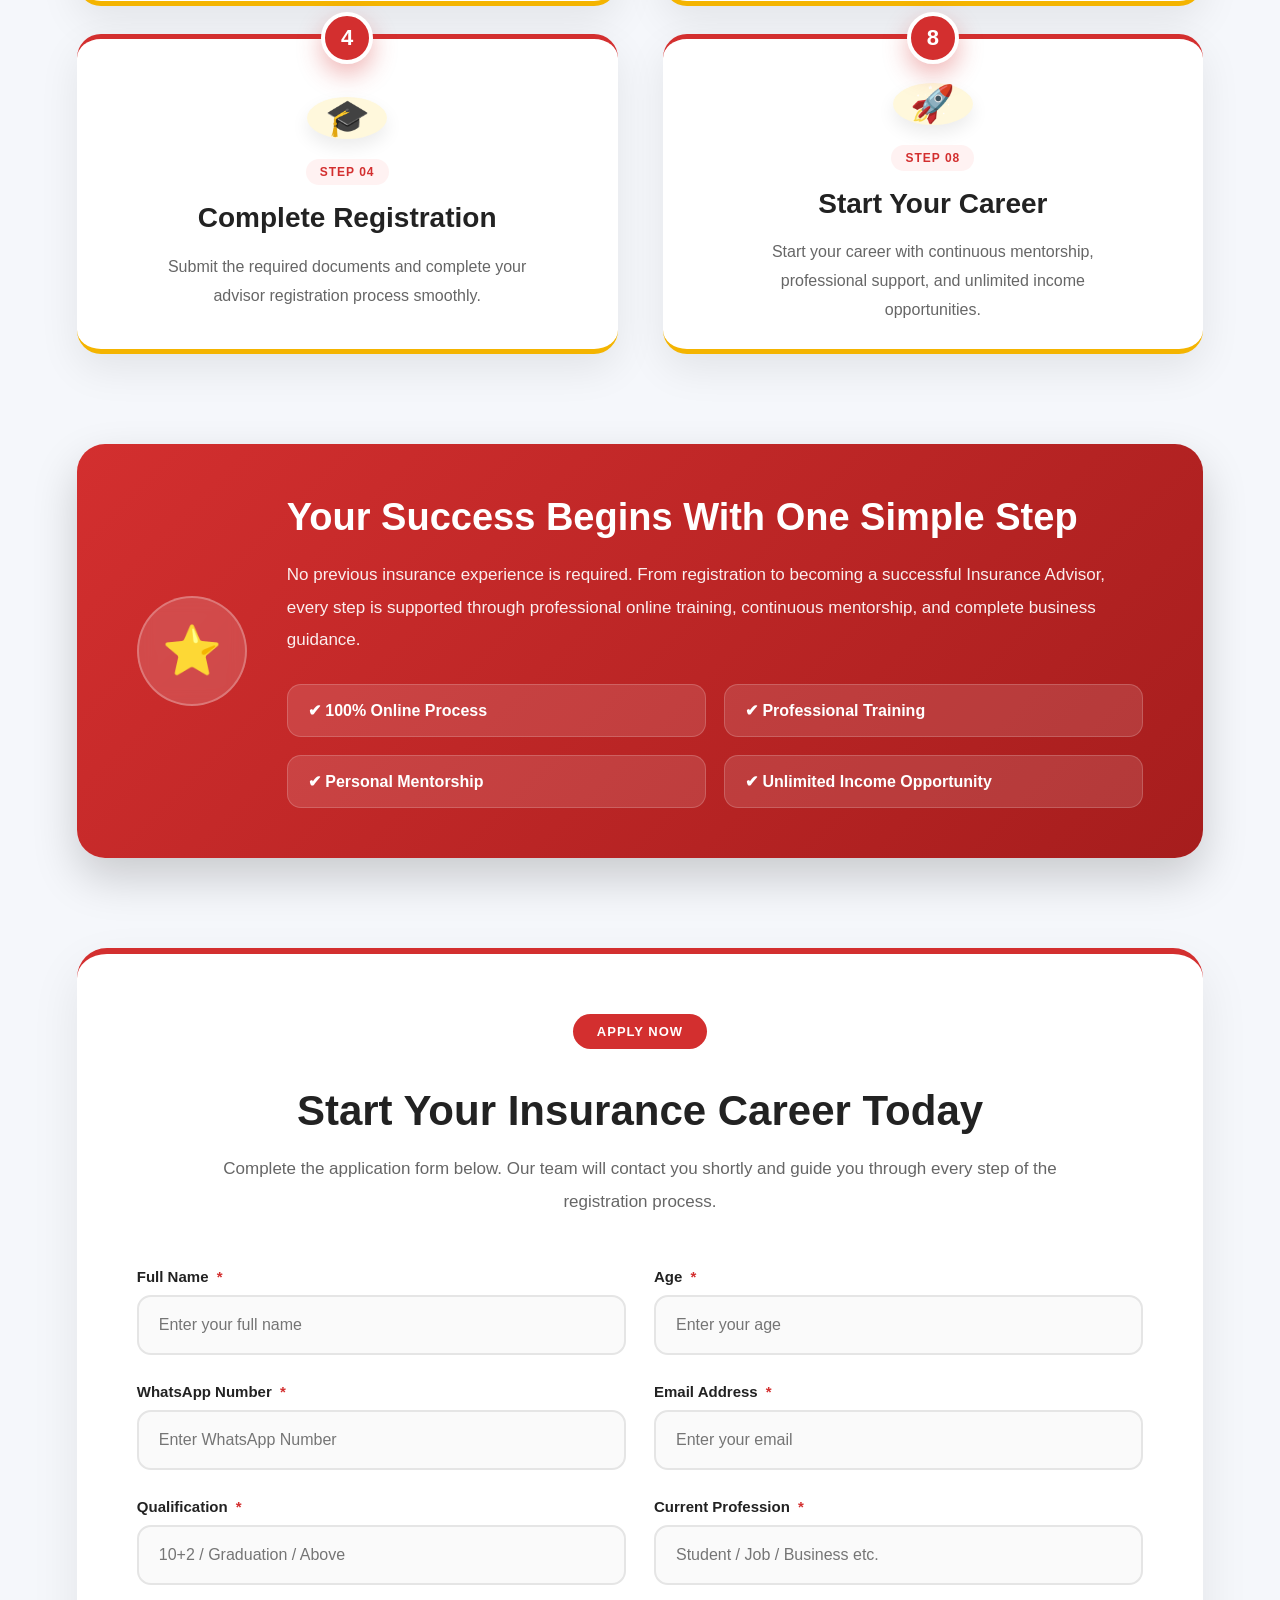
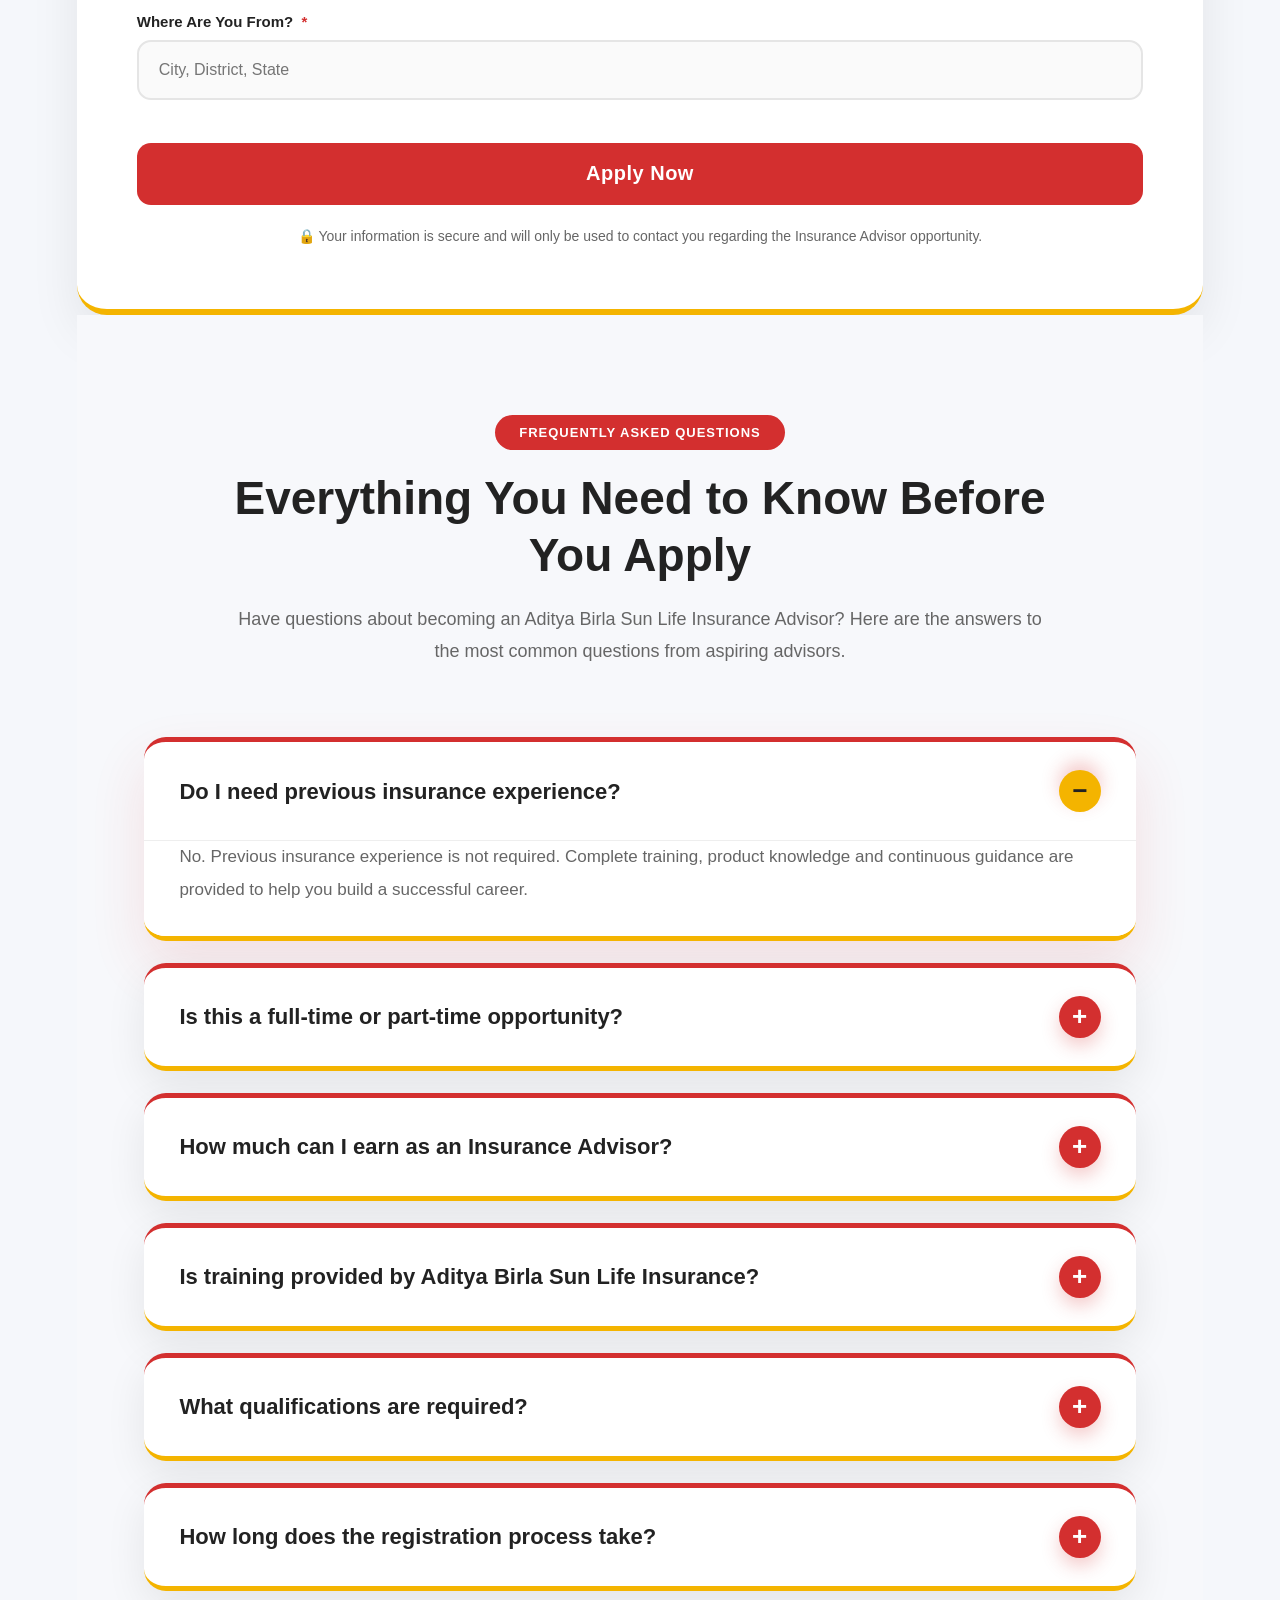
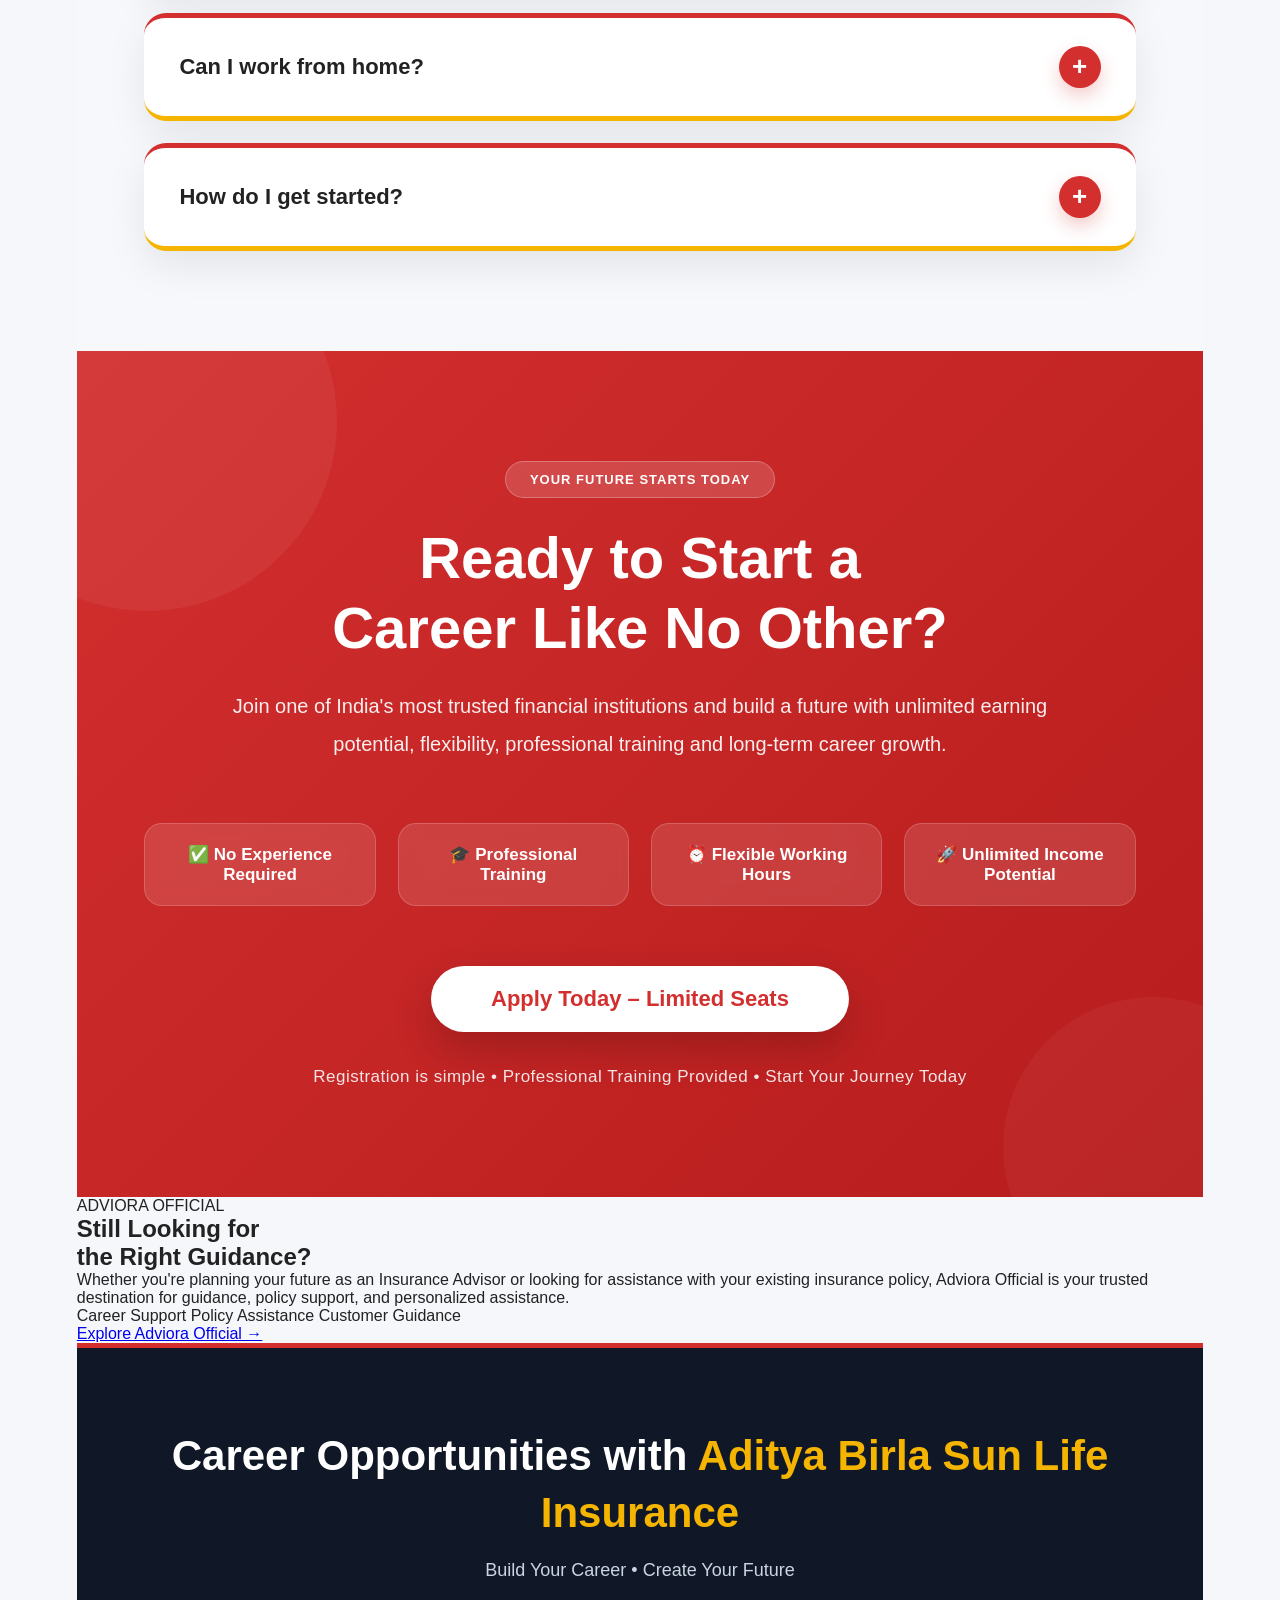
==== commit 5411791a: "Update index.html" ====
--- a/index.html
+++ b/index.html
@@ -5302,6 +5302,221 @@
     font-size:15px;
 
     line-height:1.8;
+
+}
+ /*====================================================
+            ADVIORA OFFICIAL CTA
+====================================================*/
+
+.adviora-cta{
+
+    position:relative;
+
+    padding:110px 20px;
+
+    background:linear-gradient(135deg,#08214b,#0b2c66);
+
+    overflow:hidden;
+
+}
+
+.adviora-cta::before{
+
+    content:"";
+
+    position:absolute;
+
+    width:420px;
+
+    height:420px;
+
+    background:rgba(244,180,0,.08);
+
+    border-radius:50%;
+
+    top:-180px;
+
+    left:-120px;
+
+}
+
+.adviora-cta::after{
+
+    content:"";
+
+    position:absolute;
+
+    width:350px;
+
+    height:350px;
+
+    background:rgba(214,45,45,.06);
+
+    border-radius:50%;
+
+    bottom:-150px;
+
+    right:-100px;
+
+}
+
+.adviora-cta-overlay{
+
+    position:absolute;
+
+    inset:0;
+
+    background:
+    radial-gradient(circle at top right,
+    rgba(255,255,255,.04),
+    transparent 45%);
+
+}
+
+.adviora-cta-content{
+
+    position:relative;
+
+    z-index:2;
+
+    max-width:900px;
+
+    margin:auto;
+
+    text-align:center;
+
+}
+
+.adviora-cta-tag{
+
+    display:inline-block;
+
+    color:#f4b400;
+
+    font-size:15px;
+
+    font-weight:700;
+
+    letter-spacing:3px;
+
+    margin-bottom:25px;
+
+}
+
+.adviora-cta h2{
+
+    color:#ffffff;
+
+    font-size:56px;
+
+    line-height:1.2;
+
+    margin-bottom:30px;
+
+}
+
+.adviora-cta p{
+
+    color:rgba(255,255,255,.85);
+
+    font-size:21px;
+
+    line-height:1.9;
+
+    margin-bottom:40px;
+
+}
+
+.adviora-cta-points{
+
+    display:flex;
+
+    justify-content:center;
+
+    gap:18px;
+
+    flex-wrap:wrap;
+
+    margin-bottom:45px;
+
+}
+
+.adviora-cta-points span{
+
+    background:rgba(255,255,255,.08);
+
+    border:1px solid rgba(255,255,255,.15);
+
+    padding:12px 22px;
+
+    border-radius:40px;
+
+    color:#ffffff;
+
+    font-weight:600;
+
+    backdrop-filter:blur(10px);
+
+}
+
+.adviora-cta-btn{
+
+    display:inline-block;
+
+    background:#f4b400;
+
+    color:#0B2C66;
+
+    padding:20px 42px;
+
+    border-radius:10px;
+
+    text-decoration:none;
+
+    font-size:19px;
+
+    font-weight:700;
+
+    transition:.35s;
+
+}
+
+.adviora-cta-btn:hover{
+
+    background:#ffffff;
+
+    transform:translateY(-4px);
+
+    box-shadow:0 20px 40px rgba(0,0,0,.20);
+
+}
+ @media(max-width:768px){
+
+    .adviora-cta{
+
+        padding:80px 20px;
+
+    }
+
+    .adviora-cta h2{
+
+        font-size:38px;
+
+    }
+
+    .adviora-cta p{
+
+        font-size:17px;
+
+    }
+
+    .adviora-cta-btn{
+
+        width:100%;
+
+        text-align:center;
+
+    }
 
 }
 
@@ -7057,6 +7272,58 @@
             Registration is simple • Professional Training Provided • Start Your Journey Today
 
         </div>
+
+    </div>
+
+</section>
+     <!--====================================
+        ADVIORA OFFICIAL CTA
+=====================================-->
+
+<section class="adviora-cta">
+
+    <div class="adviora-cta-overlay"></div>
+
+    <div class="adviora-cta-content">
+
+        <span class="adviora-cta-tag">
+
+            ADVIORA OFFICIAL
+
+        </span>
+
+        <h2>
+
+            Still Looking for
+            <br>
+            the Right Guidance?
+
+        </h2>
+
+        <p>
+
+            Whether you're planning your future as an Insurance Advisor
+            or looking for assistance with your existing insurance policy,
+            Adviora Official is your trusted destination for guidance,
+            policy support, and personalized assistance.
+
+        </p>
+
+        <div class="adviora-cta-points">
+
+            <span>Career Support</span>
+
+            <span>Policy Assistance</span>
+
+            <span>Customer Guidance</span>
+
+        </div>
+
+        <a href="adviora-official.html" class="adviora-cta-btn">
+
+            Explore Adviora Official →
+
+        </a>
 
     </div>
 
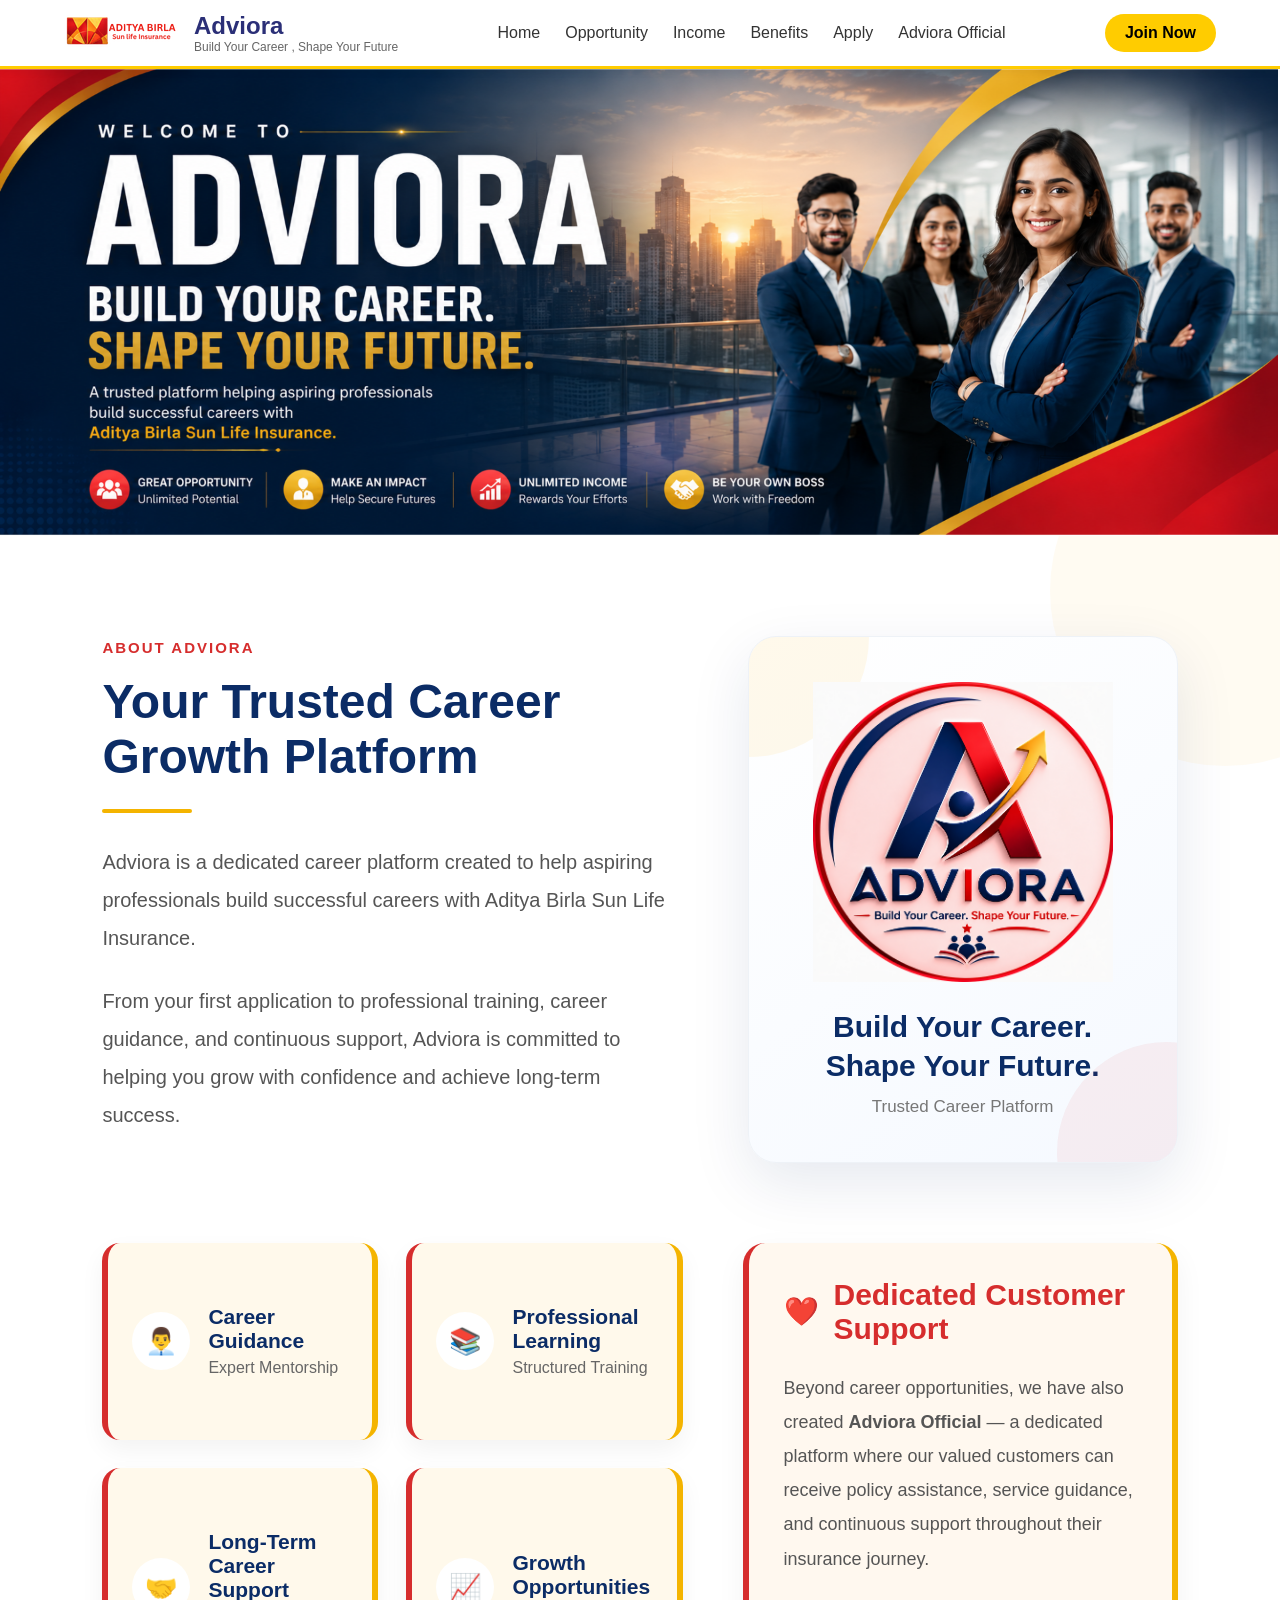
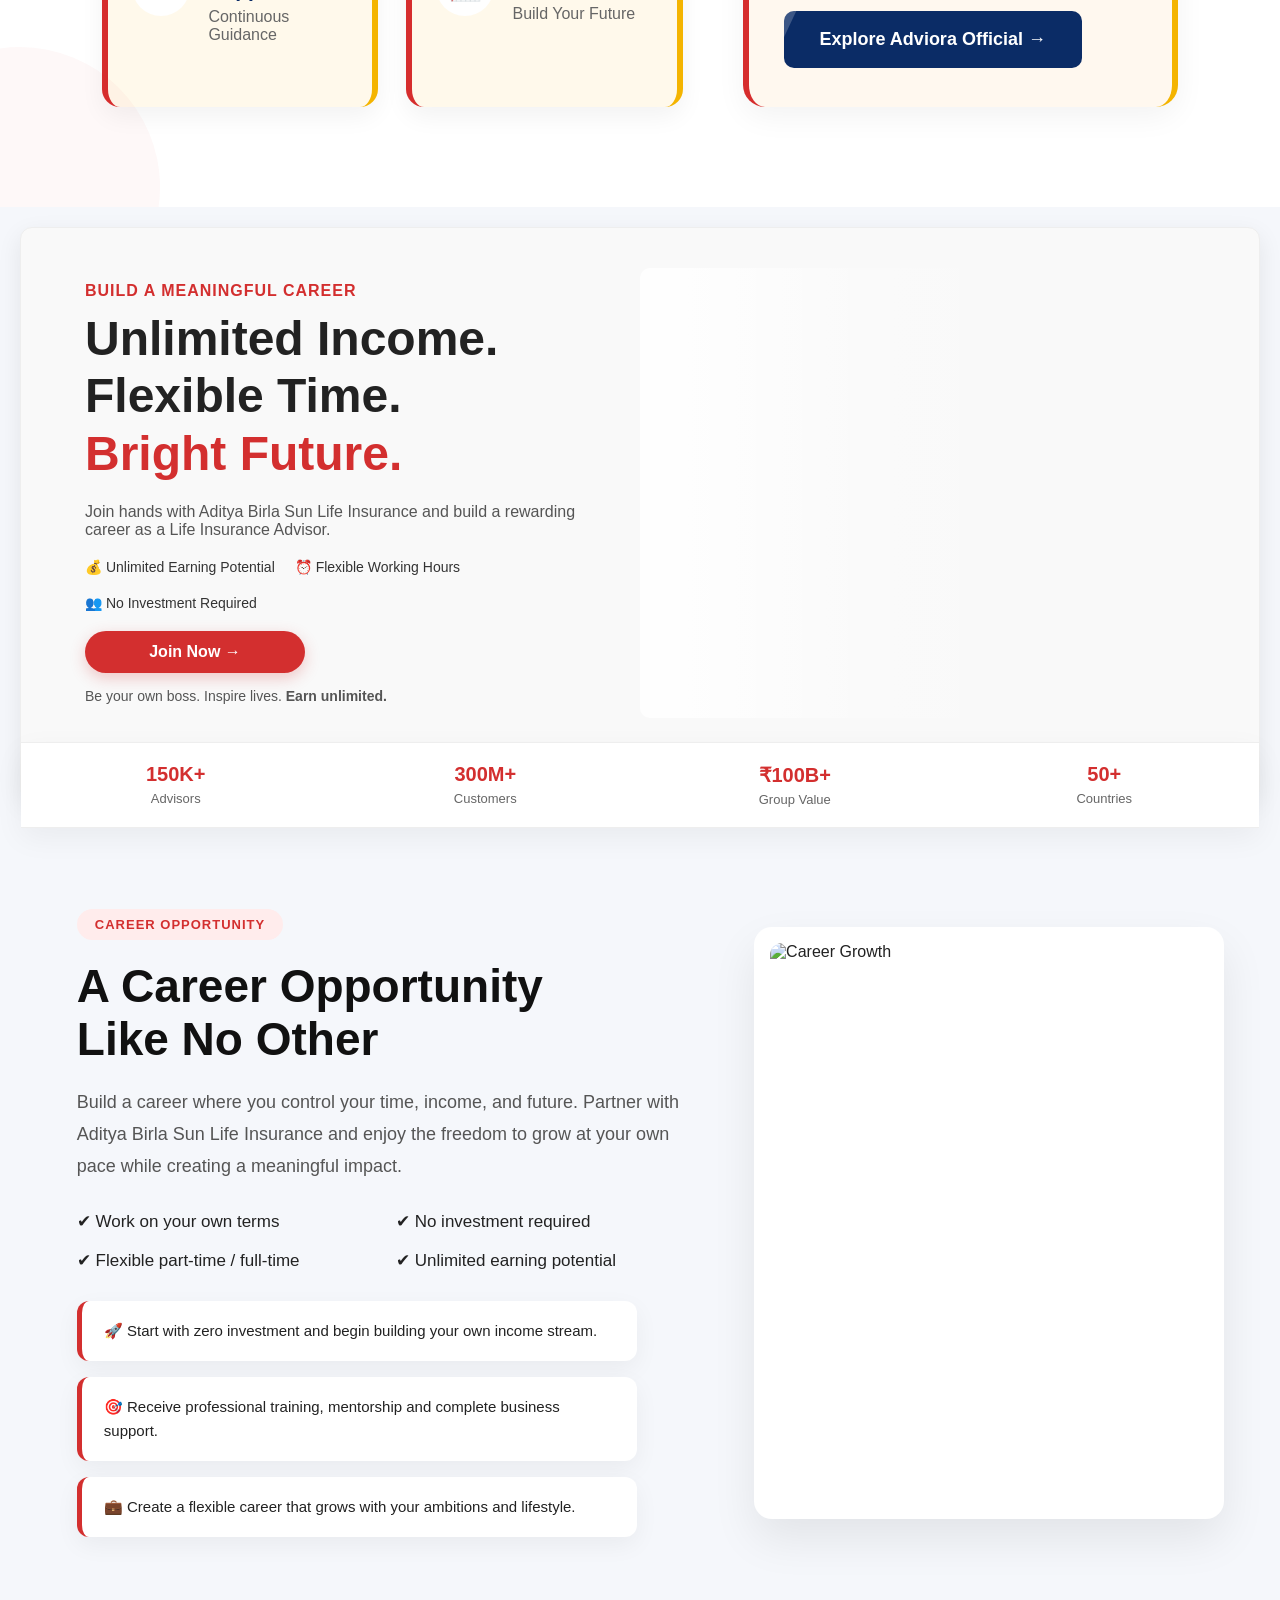
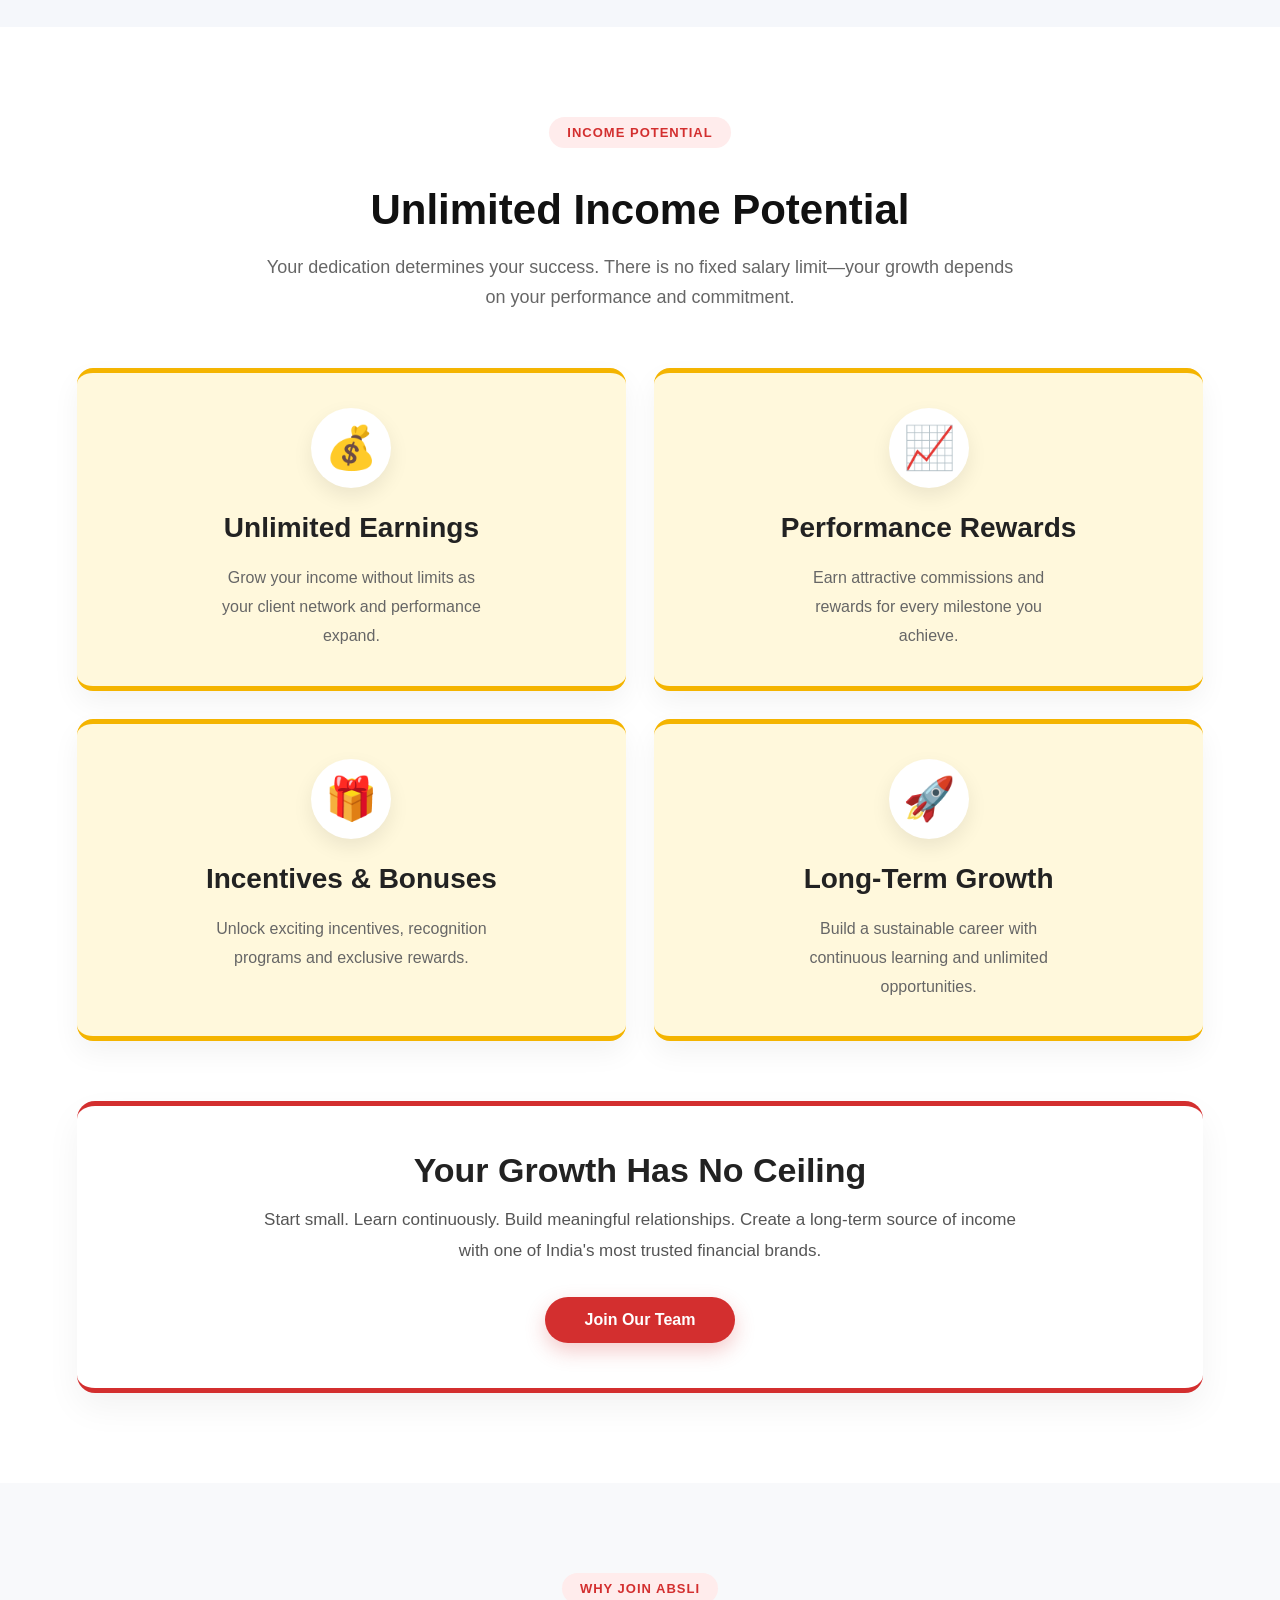
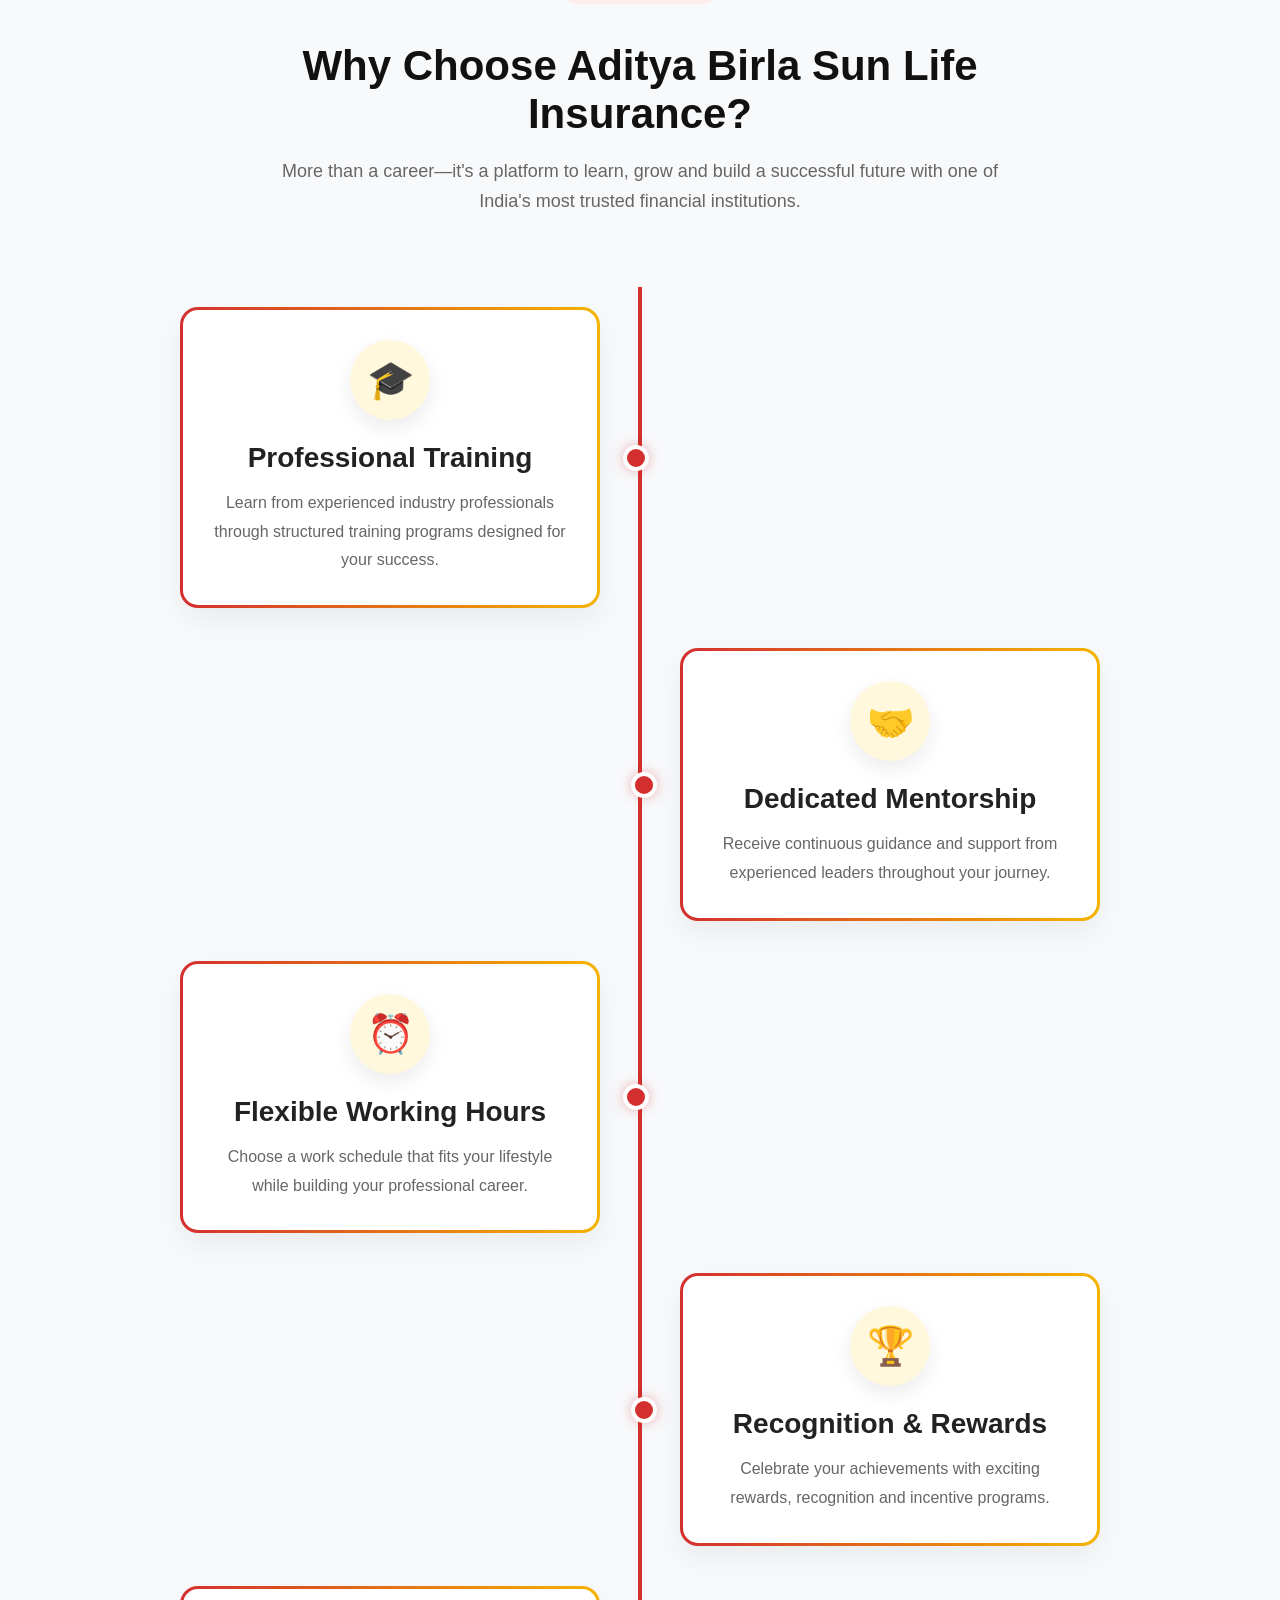
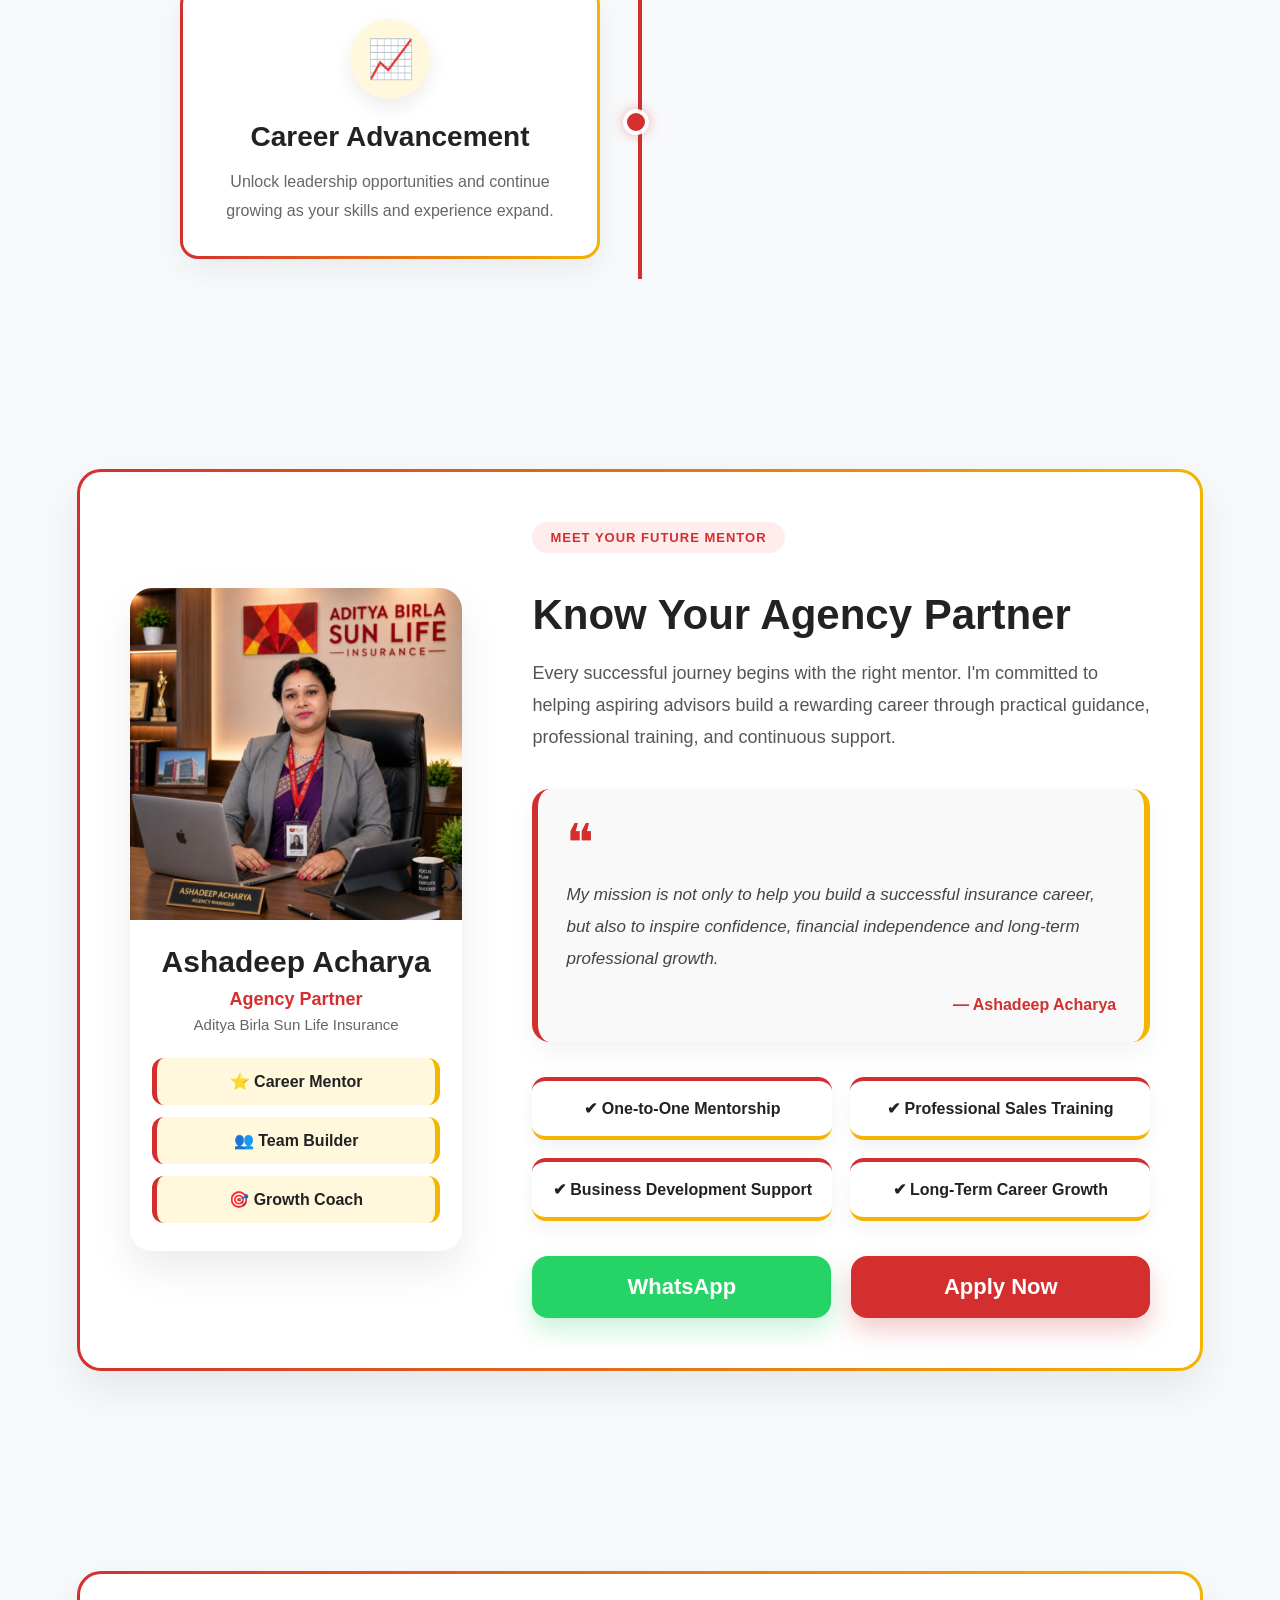
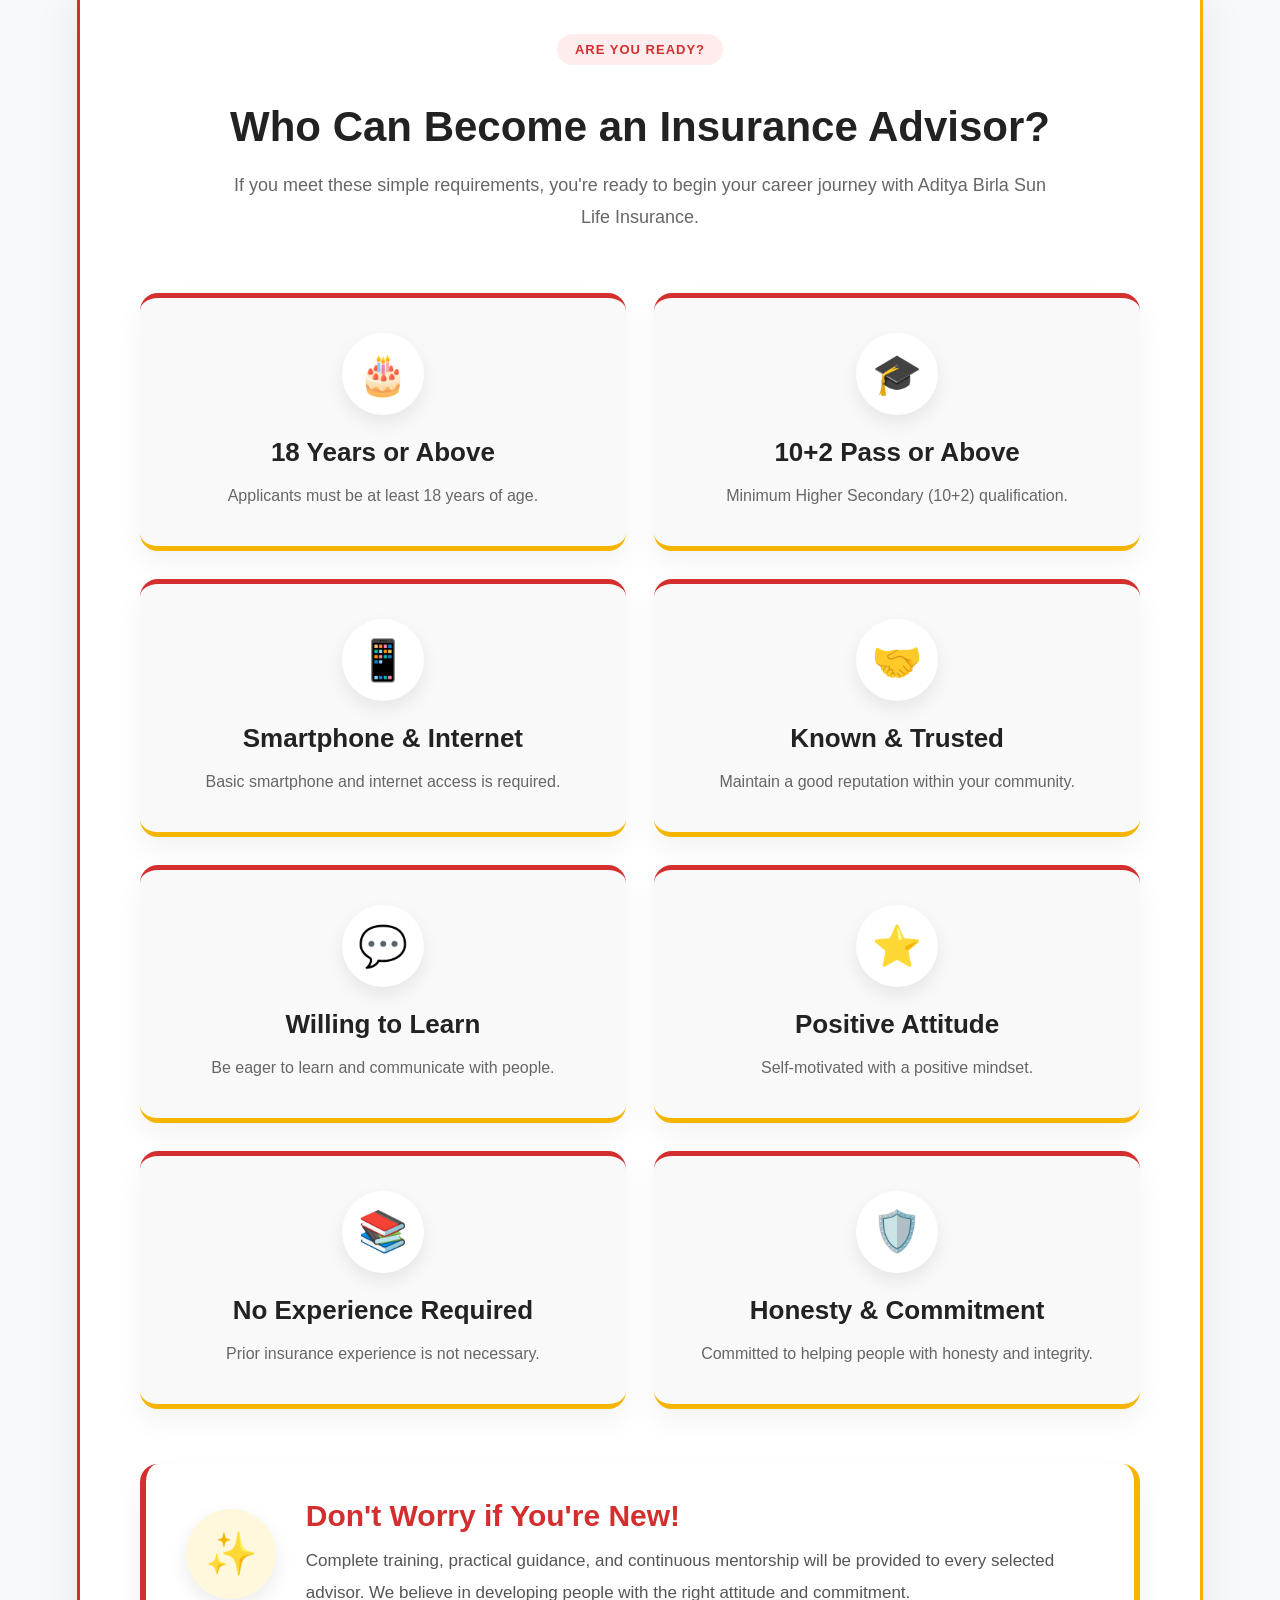
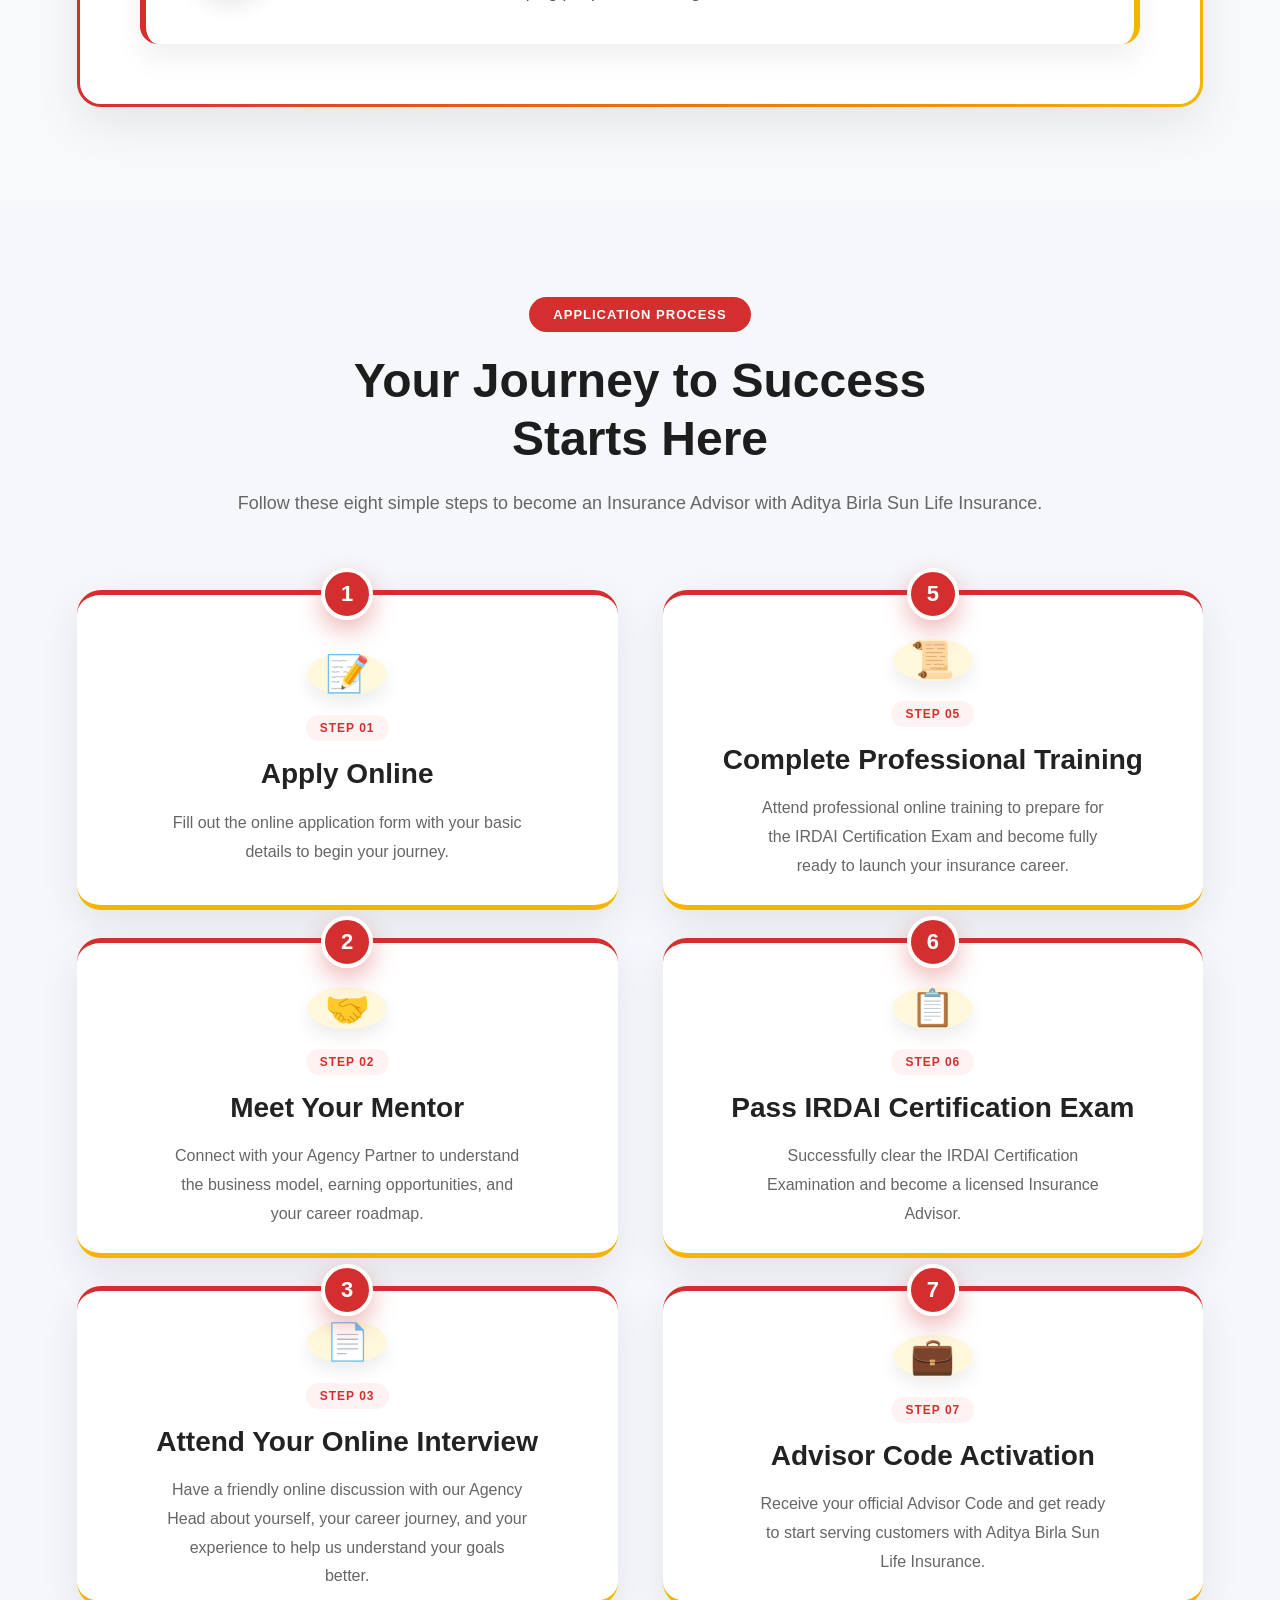
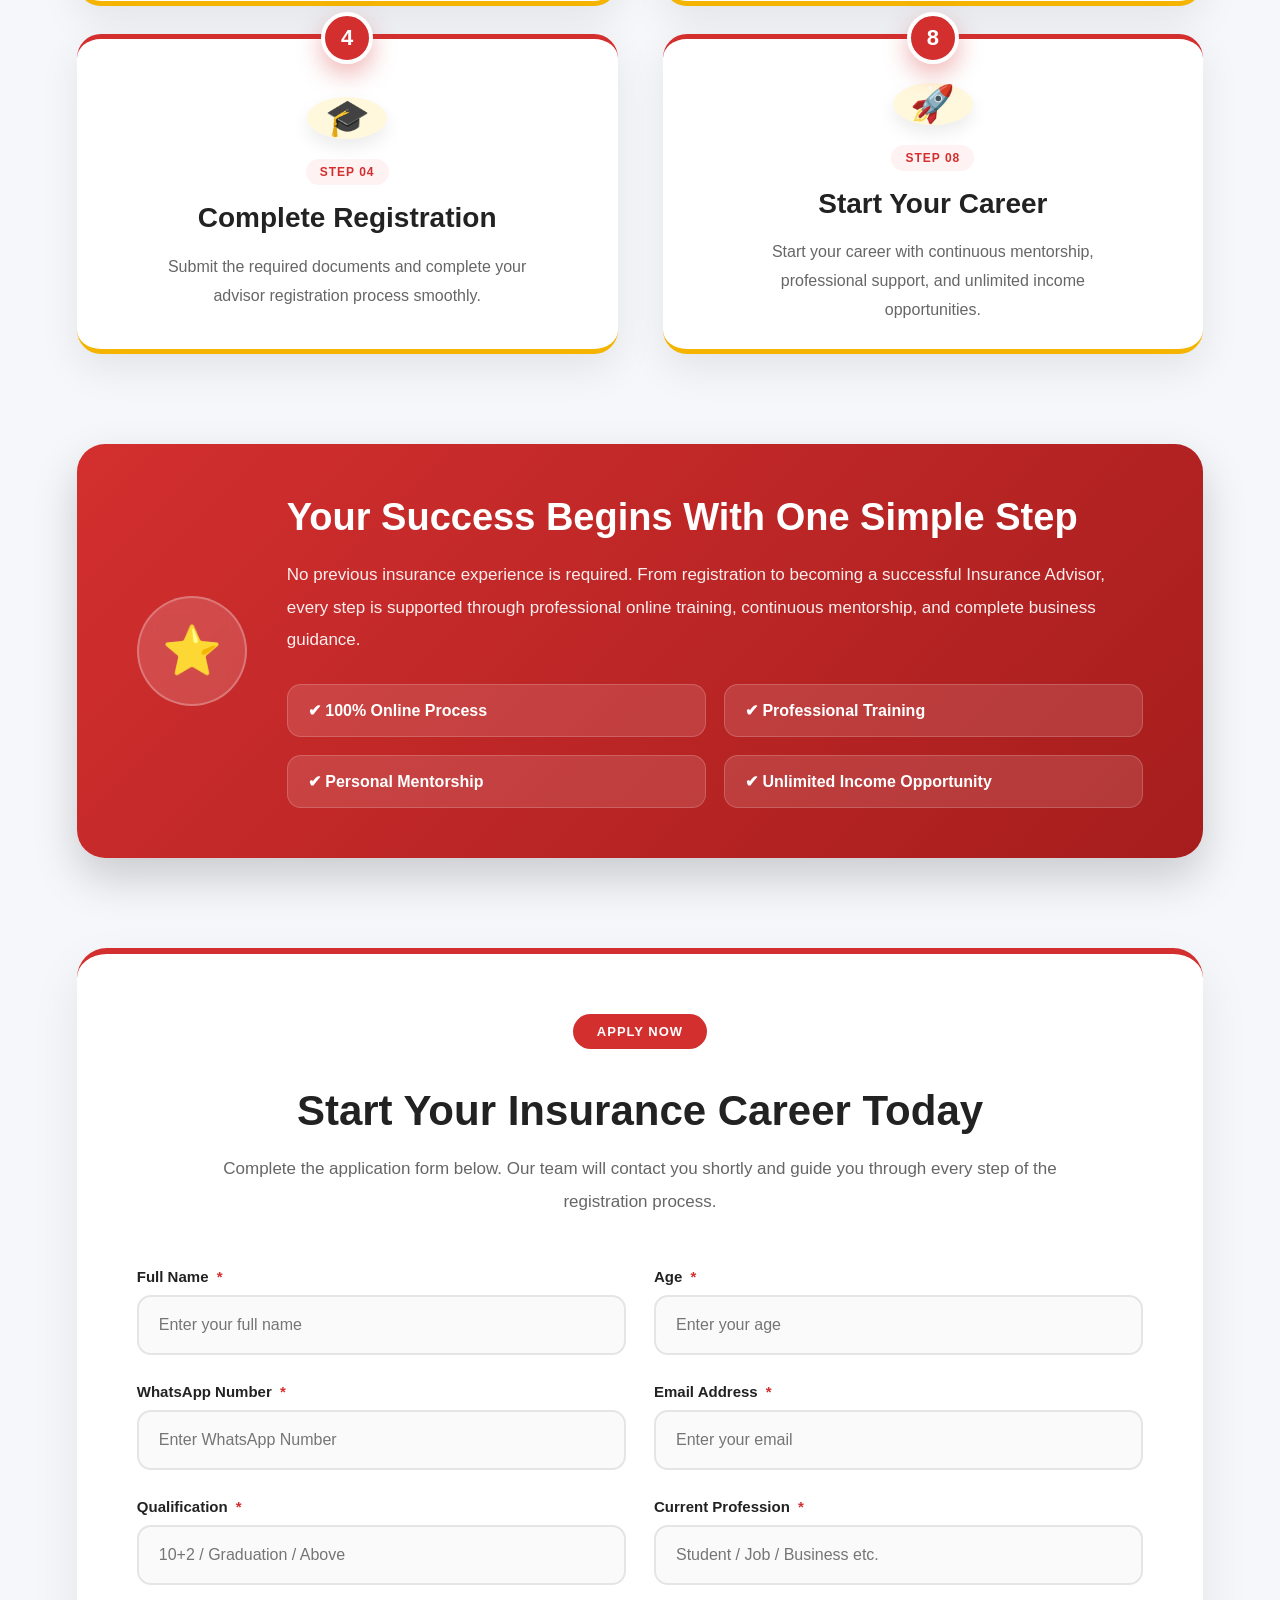
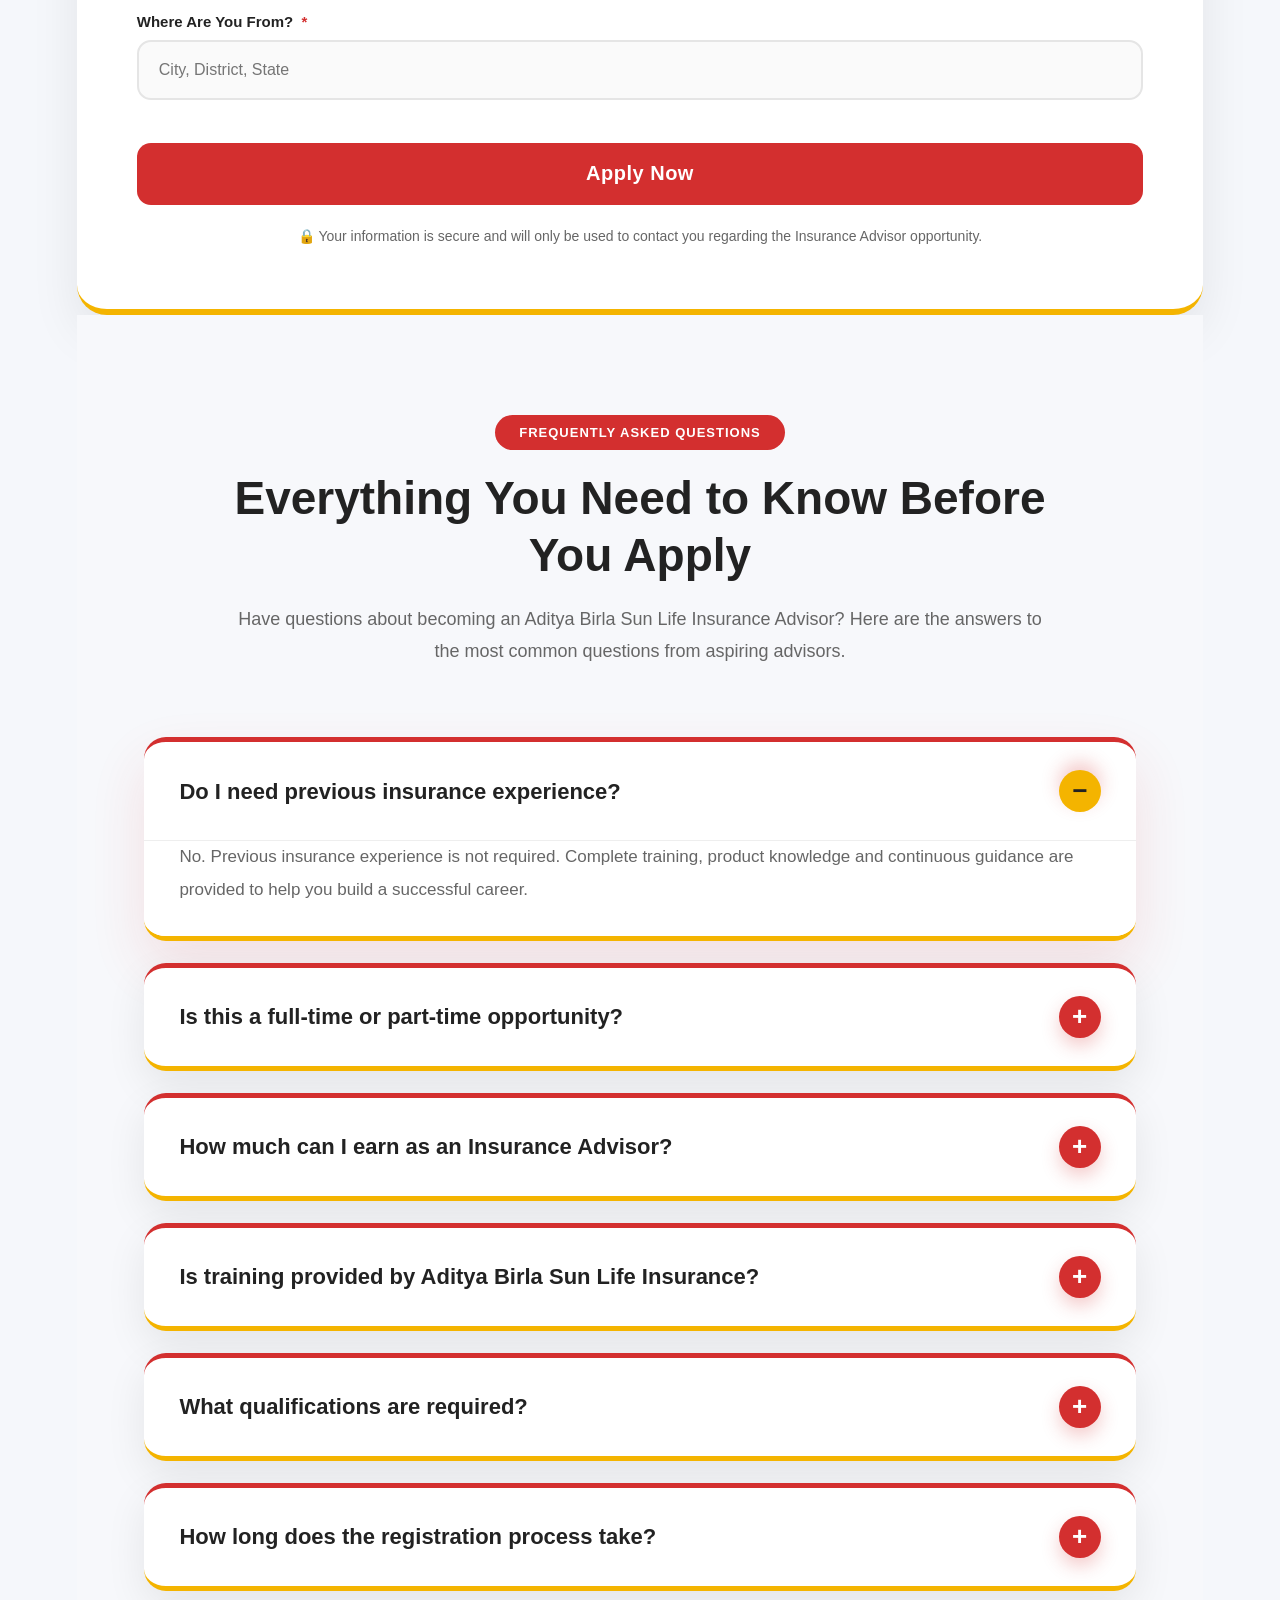
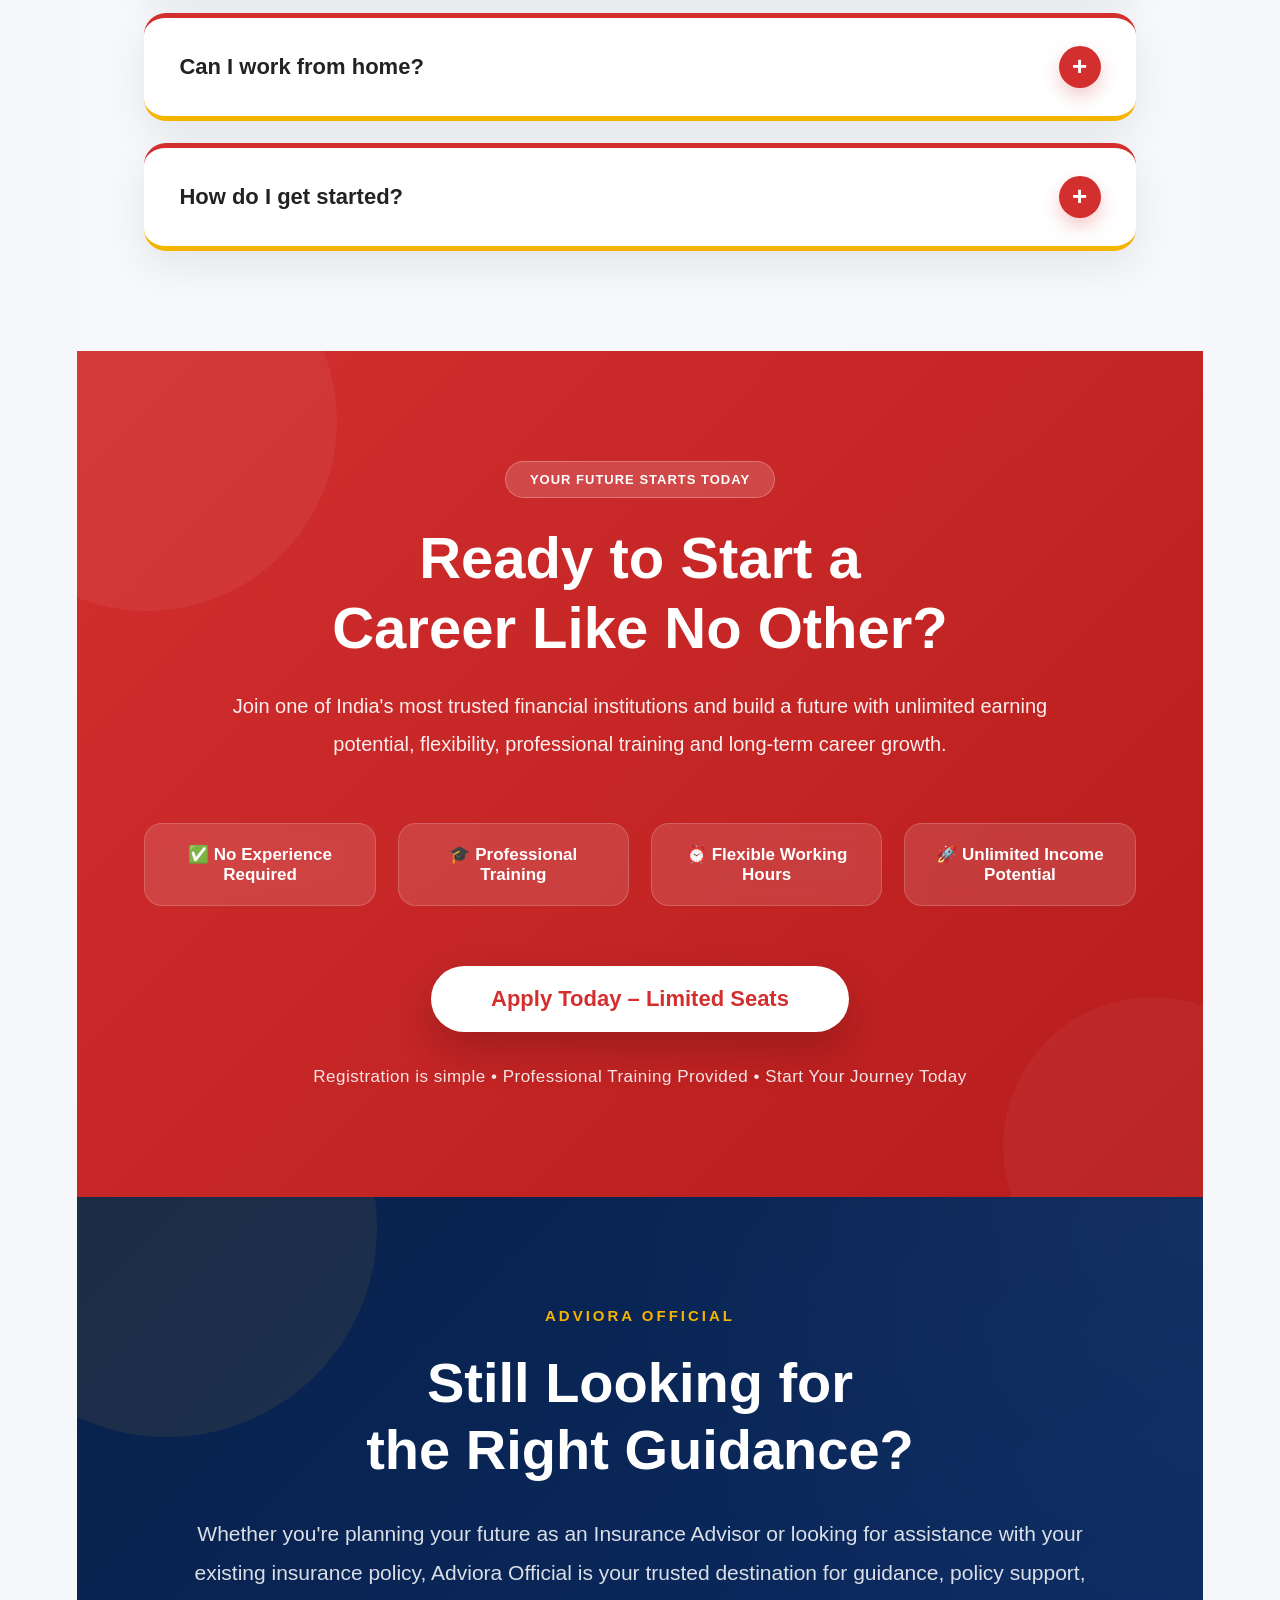
==== commit 7de09029: "Update index.html" ====
--- a/index.html
+++ b/index.html
@@ -4223,6 +4223,222 @@
     }
 
 }
+ /*====================================================
+            ADVIORA OFFICIAL CTA
+====================================================*/
+
+.adviora-cta{
+
+    position:relative;
+
+    padding:110px 20px;
+
+    background:linear-gradient(135deg,#08214b,#0b2c66);
+
+    overflow:hidden;
+
+}
+
+.adviora-cta::before{
+
+    content:"";
+
+    position:absolute;
+
+    width:420px;
+
+    height:420px;
+
+    background:rgba(244,180,0,.08);
+
+    border-radius:50%;
+
+    top:-180px;
+
+    left:-120px;
+
+}
+
+.adviora-cta::after{
+
+    content:"";
+
+    position:absolute;
+
+    width:350px;
+
+    height:350px;
+
+    background:rgba(214,45,45,.06);
+
+    border-radius:50%;
+
+    bottom:-150px;
+
+    right:-100px;
+
+}
+
+.adviora-cta-overlay{
+
+    position:absolute;
+
+    inset:0;
+
+    background:
+    radial-gradient(circle at top right,
+    rgba(255,255,255,.04),
+    transparent 45%);
+
+}
+
+.adviora-cta-content{
+
+    position:relative;
+
+    z-index:2;
+
+    max-width:900px;
+
+    margin:auto;
+
+    text-align:center;
+
+}
+
+.adviora-cta-tag{
+
+    display:inline-block;
+
+    color:#f4b400;
+
+    font-size:15px;
+
+    font-weight:700;
+
+    letter-spacing:3px;
+
+    margin-bottom:25px;
+
+}
+
+.adviora-cta h2{
+
+    color:#ffffff;
+
+    font-size:56px;
+
+    line-height:1.2;
+
+    margin-bottom:30px;
+
+}
+
+.adviora-cta p{
+
+    color:rgba(255,255,255,.85);
+
+    font-size:21px;
+
+    line-height:1.9;
+
+    margin-bottom:40px;
+
+}
+
+.adviora-cta-points{
+
+    display:flex;
+
+    justify-content:center;
+
+    gap:18px;
+
+    flex-wrap:wrap;
+
+    margin-bottom:45px;
+
+}
+
+.adviora-cta-points span{
+
+    background:rgba(255,255,255,.08);
+
+    border:1px solid rgba(255,255,255,.15);
+
+    padding:12px 22px;
+
+    border-radius:40px;
+
+    color:#ffffff;
+
+    font-weight:600;
+
+    backdrop-filter:blur(10px);
+
+}
+
+.adviora-cta-btn{
+
+    display:inline-block;
+
+    background:#f4b400;
+
+    color:#0B2C66;
+
+    padding:20px 42px;
+
+    border-radius:10px;
+
+    text-decoration:none;
+
+    font-size:19px;
+
+    font-weight:700;
+
+    transition:.35s;
+
+}
+
+.adviora-cta-btn:hover{
+
+    background:#ffffff;
+
+    transform:translateY(-4px);
+
+    box-shadow:0 20px 40px rgba(0,0,0,.20);
+
+}
+ @media(max-width:768px){
+
+    .adviora-cta{
+
+        padding:80px 20px;
+
+    }
+
+    .adviora-cta h2{
+
+        font-size:38px;
+
+    }
+
+    .adviora-cta p{
+
+        font-size:17px;
+
+    }
+
+    .adviora-cta-btn{
+
+        width:100%;
+
+        text-align:center;
+
+    }
+
+}
+
     /*=========================================
         PREMIUM FOOTER - PHASE 2
 ==========================================*/
@@ -5305,221 +5521,93 @@
 
 }
  /*====================================================
-            ADVIORA OFFICIAL CTA
+        GLOBAL SECTION SPACING SYSTEM
 ====================================================*/
 
+/* Remove unwanted gaps */
+.hero,
+.opportunity,
+.income,
+.benefits,
+.partner,
+.eligibility,
+.career-journey,
+.faq-section,
+.final-cta-section,
+.adviora-about,
+.adviora-cta,
+.premium-footer{
+
+    margin:0;
+}
+
+/* Uniform spacing */
+
+.adviora-about{
+    padding:90px 6%;
+}
+
+.hero{
+    margin:20px;
+}
+
+.opportunity,
+.income,
+.benefits,
+.partner,
+.eligibility,
+.career-journey,
+.faq-section,
+.final-cta-section,
 .adviora-cta{
 
-    position:relative;
-
-    padding:110px 20px;
-
-    background:linear-gradient(135deg,#08214b,#0b2c66);
-
-    overflow:hidden;
-
-}
-
-.adviora-cta::before{
-
-    content:"";
-
-    position:absolute;
-
-    width:420px;
-
-    height:420px;
-
-    background:rgba(244,180,0,.08);
-
-    border-radius:50%;
-
-    top:-180px;
-
-    left:-120px;
-
-}
-
-.adviora-cta::after{
-
-    content:"";
-
-    position:absolute;
-
-    width:350px;
-
-    height:350px;
-
-    background:rgba(214,45,45,.06);
-
-    border-radius:50%;
-
-    bottom:-150px;
-
-    right:-100px;
-
-}
-
-.adviora-cta-overlay{
-
-    position:absolute;
-
-    inset:0;
-
-    background:
-    radial-gradient(circle at top right,
-    rgba(255,255,255,.04),
-    transparent 45%);
-
-}
-
-.adviora-cta-content{
-
-    position:relative;
-
-    z-index:2;
-
-    max-width:900px;
-
-    margin:auto;
-
-    text-align:center;
-
-}
-
-.adviora-cta-tag{
-
-    display:inline-block;
-
-    color:#f4b400;
-
-    font-size:15px;
-
-    font-weight:700;
-
-    letter-spacing:3px;
-
-    margin-bottom:25px;
-
-}
-
-.adviora-cta h2{
-
-    color:#ffffff;
-
-    font-size:56px;
-
-    line-height:1.2;
-
-    margin-bottom:30px;
-
-}
-
-.adviora-cta p{
-
-    color:rgba(255,255,255,.85);
-
-    font-size:21px;
-
-    line-height:1.9;
-
-    margin-bottom:40px;
-
-}
-
-.adviora-cta-points{
-
-    display:flex;
-
-    justify-content:center;
-
-    gap:18px;
-
-    flex-wrap:wrap;
-
-    margin-bottom:45px;
-
-}
-
-.adviora-cta-points span{
-
-    background:rgba(255,255,255,.08);
-
-    border:1px solid rgba(255,255,255,.15);
-
-    padding:12px 22px;
-
-    border-radius:40px;
-
-    color:#ffffff;
-
-    font-weight:600;
-
-    backdrop-filter:blur(10px);
-
-}
-
-.adviora-cta-btn{
-
-    display:inline-block;
-
-    background:#f4b400;
-
-    color:#0B2C66;
-
-    padding:20px 42px;
-
-    border-radius:10px;
-
-    text-decoration:none;
-
-    font-size:19px;
-
-    font-weight:700;
-
-    transition:.35s;
-
-}
-
-.adviora-cta-btn:hover{
-
-    background:#ffffff;
-
-    transform:translateY(-4px);
-
-    box-shadow:0 20px 40px rgba(0,0,0,.20);
-
-}
- @media(max-width:768px){
-
+    padding:90px 6%;
+}
+
+/* Footer */
+
+.premium-footer{
+    padding:90px 6% 35px;
+}
+
+/* Remove double spacing */
+
+.hero + .opportunity,
+.opportunity + .income,
+.income + .benefits,
+.benefits + .partner,
+.partner + .eligibility,
+.eligibility + .career-journey,
+.career-journey + .faq-section,
+.faq-section + .final-cta-section,
+.final-cta-section + .adviora-cta,
+.adviora-cta + .premium-footer{
+
+    margin-top:0;
+}
+
+/* Mobile */
+
+@media(max-width:768px){
+
+    .adviora-about,
+    .opportunity,
+    .income,
+    .benefits,
+    .partner,
+    .eligibility,
+    .career-journey,
+    .faq-section,
+    .final-cta-section,
     .adviora-cta{
 
-        padding:80px 20px;
-
-    }
-
-    .adviora-cta h2{
-
-        font-size:38px;
-
-    }
-
-    .adviora-cta p{
-
-        font-size:17px;
-
-    }
-
-    .adviora-cta-btn{
-
-        width:100%;
-
-        text-align:center;
-
-    }
-
-}
-
+        padding:70px 20px;
+    }
+
+    .premium-footer{
+
+        padding:70px 20px 30px;
+    }
 }
 </style>
 
@@ -5564,7 +5652,7 @@
     <a href="#income">Income</a>
     <a href="#benefits">Benefits</a>
    <a href="#apply">Apply</a>
-   <a href="#adviora">Adviora Official</a>
+   <a href="official.html">Adviora Official</a>
   </div>
 
   <a href="#apply" class="join-btn">Join Now</a>
@@ -5767,7 +5855,7 @@
 
                 <div class="support-button">
 
-                    <a href="adviora-official.html">
+                    <a href="official.html">
 
                         Explore Adviora Official →
 
@@ -7319,7 +7407,7 @@
 
         </div>
 
-        <a href="adviora-official.html" class="adviora-cta-btn">
+        <a href="official.html" class="adviora-cta-btn">
 
             Explore Adviora Official →
 
